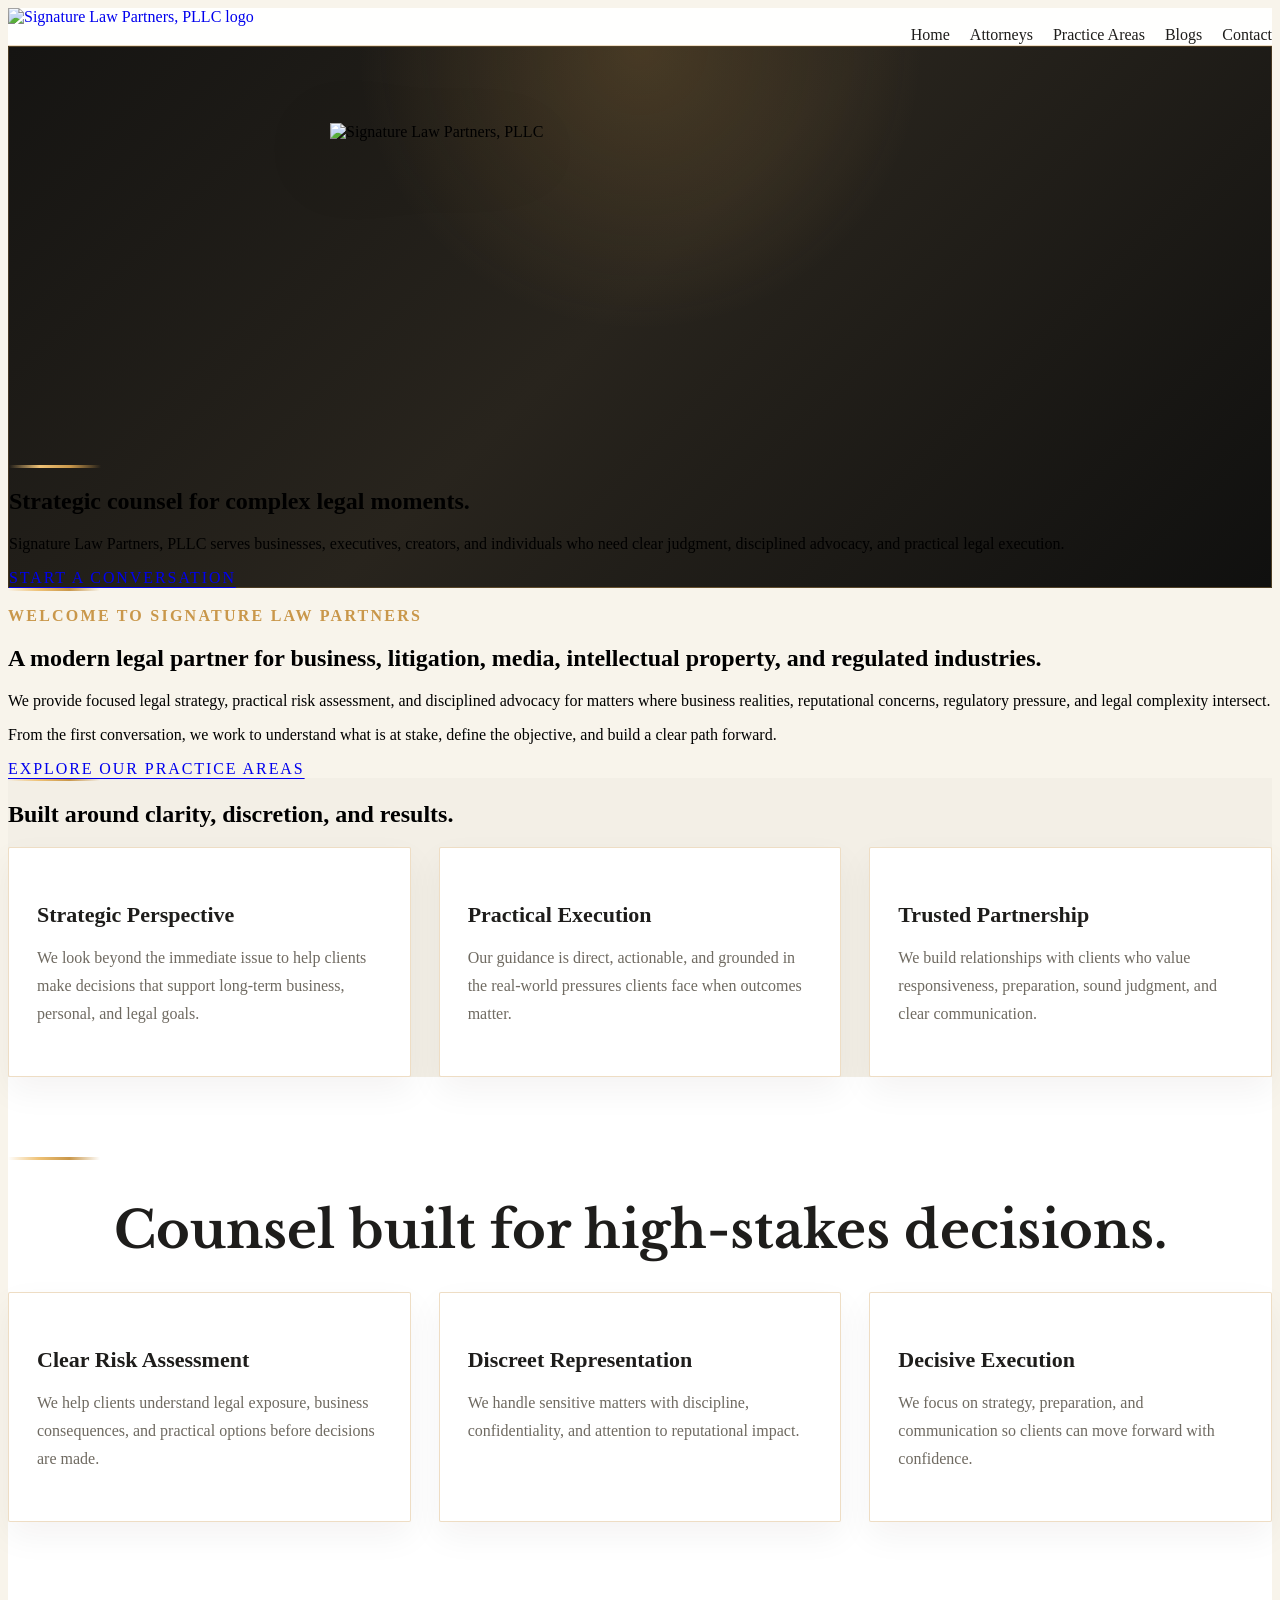
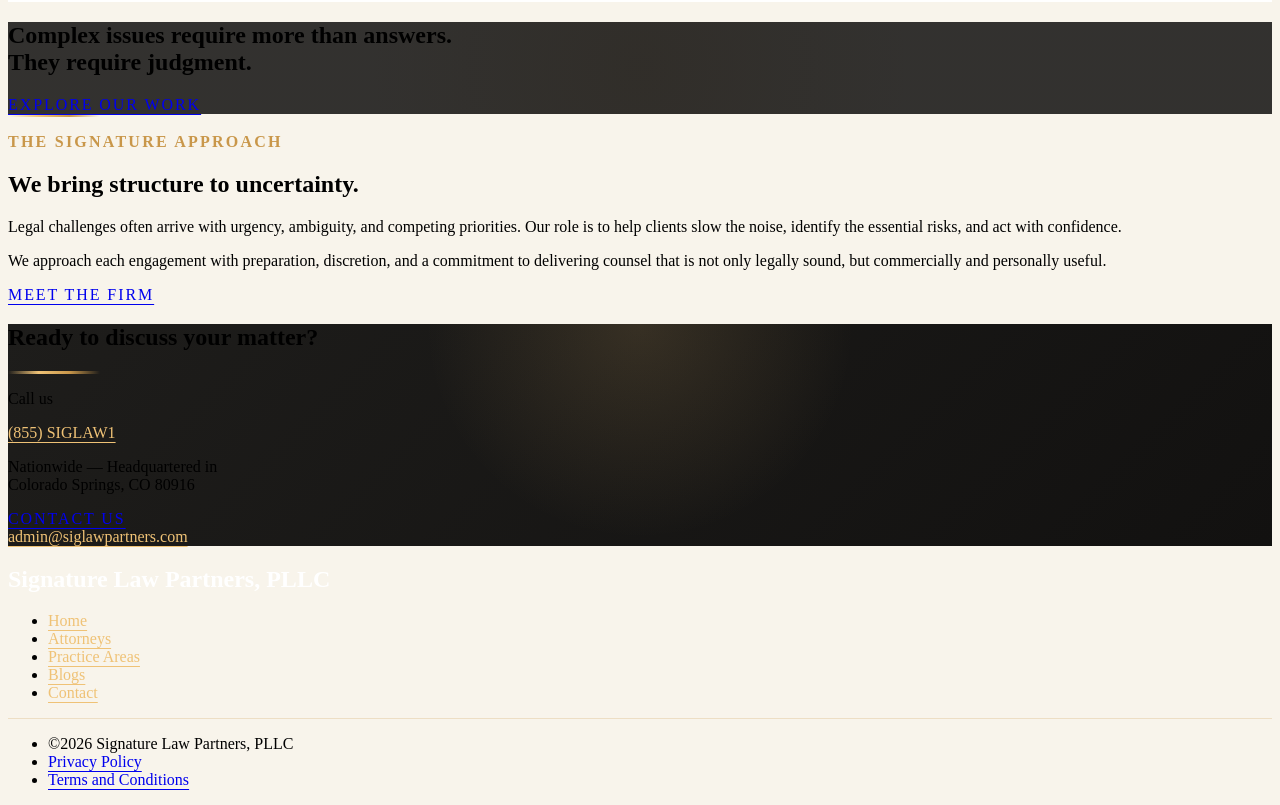
==== index.html @ 801d0afc "Create index.html" ====
<!DOCTYPE html>
<html lang="en" class="scroll-smooth">
<head>
    <meta charset="UTF-8">
    <meta http-equiv="X-UA-Compatible" content="IE=edge">
    <meta name="viewport" content="width=device-width, initial-scale=1.0">
    <link rel="icon" href="data:,">

    <meta name="robots" content="index, follow, max-image-preview:large, max-snippet:-1, max-video-preview:-1">
    <meta name="description" content="Signature Law Partners, PLLC provides strategic legal counsel for businesses, executives, creators, and individuals facing complex legal matters.">

    <meta property="og:title" content="Signature Law Partners, PLLC">
    <meta property="og:description" content="Strategic legal counsel for businesses, executives, creators, and individuals facing complex legal matters.">
    <meta property="og:type" content="website">
    <meta property="og:image" content="assets/siglogo.png">
    <meta name="twitter:card" content="summary_large_image">

    <title>Signature Law Partners, PLLC | Strategic Legal Counsel</title>

    <link rel="preconnect" href="https://fonts.googleapis.com">
    <link rel="preconnect" href="https://fonts.gstatic.com" crossorigin>
    <link href="https://fonts.googleapis.com/css2?family=Libre+Baskerville:wght@400;700&display=swap" rel="stylesheet">
    <link rel="stylesheet" href="https://dxe354spyd3ek.cloudfront.net/assets/traditional/style-2998a50ccd99d96218509094d3f281721c1380c9cc46f47a865edb2a2b46265c.css">
    <link rel="stylesheet" href="style.css">

    <script type="application/ld+json">
    {
        "@context": "https://schema.org",
        "@type": "LegalService",
        "name": "Signature Law Partners, PLLC",
        "image": "assets/siglogo.png",
        "email": "admin@siglawpartners.com",
        "telephone": "+1-855-744-5291",
        "address": {
            "@type": "PostalAddress",
            "addressLocality": "Colorado Springs",
            "addressRegion": "CO",
            "postalCode": "80916",
            "addressCountry": "US"
        },
        "areaServed": "US",
        "url": "https://siglawpartners.com"
    }
    </script>

    <style>
        :root {
            --signature-charcoal: #1e1d1b;
            --signature-black: #121110;
            --signature-gold: #c9974a;
            --signature-gold-light: #efc276;
            --signature-cream: #f8f4eb;
            --signature-soft: #f3efe6;
            --signature-gray: #6f6a61;
            --signature-border: rgba(201, 151, 74, .32);
        }

        body {
            background: var(--signature-cream);
        }

        a {
            text-underline-offset: 4px;
        }

        .skip-link {
            position: absolute;
            left: -999px;
            top: 12px;
            z-index: 999;
            background: var(--signature-black);
            color: #fff;
            padding: 12px 16px;
        }

        .skip-link:focus {
            left: 12px;
        }

        .main-header {
            border-bottom: 1px solid var(--signature-border);
            background: rgba(255, 255, 255, .96);
        }

        .site-nav {
            display: flex;
            align-items: center;
            gap: 1.25rem;
            flex-wrap: wrap;
            justify-content: flex-end;
        }

        .site-nav a {
            color: var(--signature-charcoal);
            text-decoration: none;
            border-bottom: 1px solid transparent;
            transition: all .2s ease;
        }

        .site-nav a:hover,
        .site-nav a:focus {
            color: var(--signature-gold);
            border-bottom-color: var(--signature-gold);
        }

        .logo img {
            width: 100%;
            height: auto;
        }

        .hero-shell {
            background:
                radial-gradient(circle at top center, rgba(201, 151, 74, .22), transparent 34%),
                linear-gradient(135deg, #151412 0%, #28241d 48%, #10100f 100%);
            border: 1px solid rgba(201, 151, 74, .28);
        }

        .hero-logo-wrap {
            display: flex;
            justify-content: center;
            align-items: center;
            padding: 76px 20px 42px;
        }

        .hero-logo {
            width: 100%;
            max-width: 620px;
            height: auto;
            object-fit: contain;
            filter: drop-shadow(0 18px 34px rgba(0,0,0,.38));
        }

        .linebar {
            width: 92px;
            height: 3px;
            background: linear-gradient(90deg, transparent, var(--signature-gold-light), var(--signature-gold), transparent);
        }

        .btn,
        .ghost-btn {
            border-color: var(--signature-gold) !important;
            letter-spacing: .12em;
            text-transform: uppercase;
        }

        .btn:hover,
        .ghost-btn:hover {
            background: var(--signature-gold) !important;
            color: var(--signature-black) !important;
        }

        .section-eyebrow {
            color: var(--signature-gold);
            letter-spacing: .14em;
            text-transform: uppercase;
            font-weight: 700;
        }

        .landing-card-grid {
            display: grid;
            grid-template-columns: repeat(3, minmax(0, 1fr));
            gap: 28px;
        }

        .landing-card {
            background: #fff;
            padding: 32px 28px;
            border: 1px solid var(--signature-border);
            border-radius: 2px;
            box-shadow: 0 14px 34px rgba(30, 29, 27, .05);
        }

        .landing-card h3,
        .landing-card h4 {
            color: var(--signature-charcoal);
            font-weight: 700;
            margin-bottom: 14px;
            font-size: 22px;
        }

        .landing-card p {
            color: var(--signature-gray);
            line-height: 1.75;
        }

        .values-section {
            background: var(--signature-soft);
        }

        .trust-section {
            background: #fff;
            padding: 80px 0;
        }

        .trust-heading {
            margin-bottom: 34px;
            font-family: "Libre Baskerville", serif;
            font-weight: 700;
            font-size: clamp(2rem, 4vw, 3.4rem);
            line-height: 1.08;
            text-align: center;
            color: var(--signature-charcoal);
        }

        .cta-band {
            background:
                linear-gradient(rgba(18, 17, 16, .86), rgba(18, 17, 16, .86)),
                radial-gradient(circle at center, rgba(201, 151, 74, .25), transparent 42%);
        }

        .contact-panel {
            background:
                radial-gradient(circle at top, rgba(239, 194, 118, .14), transparent 32%),
                linear-gradient(135deg, var(--signature-charcoal), var(--signature-black));
        }

        .contact-link a,
        .contact-link {
            color: var(--signature-gold-light);
        }

        .footer .heading {
            color: #fff;
        }

        .bottom-footer {
            border-top: 1px solid rgba(201, 151, 74, .24);
        }

        .policy-list {
            flex-wrap: wrap;
            row-gap: .75rem;
        }

        @media (max-width: 900px) {
            .landing-card-grid {
                grid-template-columns: 1fr;
            }
        }

        @media (max-width: 767px) {
            .main-header .container {
                align-items: flex-start;
                gap: 1rem;
            }

            .site-nav {
                width: 100%;
                justify-content: flex-start;
                font-size: 13px;
                line-height: 1.6;
                padding-top: 1rem;
            }

            .logo {
                max-width: 145px;
            }

            .hero-logo-wrap {
                padding: 46px 20px 28px;
            }

            .trust-section {
                padding: 60px 0;
            }
        }
    </style>
</head>

<body class="font-baskerville cs-gray-gold">
<a class="skip-link" href="#main">Skip to main content</a>

<header class="bg-white z-50 md:text-xs lg:text-fs15 font-baskerville tracking-widest">
    <div class="main-header py-4 relative">
        <div class="container flex justify-between items-center flex-wrap px-[10px] xl:px-[1.5rem]">
            <div class="text-left flex items-center gap-x-8">
                <div class="logo max-w-[170px] relative z-30">
                    <a href="index.html" aria-label="Signature Law Partners home">
                        <img src="assets/siglogo.png" alt="Signature Law Partners, PLLC logo" width="170" height="90" decoding="async">
                    </a>
                </div>
            </div>

            <nav class="site-nav relative z-50" aria-label="Primary navigation">
                <a href="index.html" class="nav-link" aria-current="page">Home</a>
                <a href="attorneys.html" class="nav-link">Attorneys</a>
                <a href="practice-areas.html" class="nav-link">Practice Areas</a>
                <a href="blogs.html" class="nav-link">Blogs</a>
                <a href="contact.html" class="nav-link">Contact</a>
            </nav>
        </div>
    </div>
</header>

<main class="main-content" id="main">
    <section class="hero-sec font-baskerville">
        <div class="container relative p-0 xl:px-[1.5rem]">
            <div class="relative hero-shell bg-cover bg-repeat bg-center overflow-hidden">
                <div class="hero-logo-wrap">
                    <img src="assets/siglogo.png" alt="Signature Law Partners, PLLC" class="hero-logo" width="620" height="300" fetchpriority="high" decoding="async">
                </div>

                <div class="text-white text-center mx-auto px-5 pb-16">
                    <span class="mx-auto mb-7 inline-block h-[6px]" aria-hidden="true">
                        <div class="linebar"></div>
                    </span>

                    <h1 class="mb-8 text-4xl md:text-3xl xl:text-4xl 2xl:text-4.4xl font-bold font-baskerville">
                        Strategic counsel for complex legal moments.
                    </h1>

                    <div class="mb-8 text-lg lg:text-base font-baskerville">
                        <p>Signature Law Partners, PLLC serves businesses, executives, creators, and individuals who need clear judgment, disciplined advocacy, and practical legal execution.</p>
                    </div>

                    <a href="contact.html" class="btn w-full md:w-auto dark:focus:bg-transparent dark:hover:bg-[rgba(255,255,255,0.3)] dark:bg-transparent dark:text-[#eee]">
                        Start a Conversation
                    </a>
                </div>
            </div>
        </div>
    </section>

    <section class="relative bg-white py-[60px] md:py-[90px]">
        <div class="mx-auto max-w-[1030px] px-[15px] text-left">
            <span class="mx-auto mb-7 inline-block h-[6px]" aria-hidden="true">
                <div class="linebar"></div>
            </span>

            <p class="mb-7 font-baskerville sm:text-base lg:text-base tracking-[0.12em] font-semibold section-eyebrow">
                Welcome to Signature Law Partners
            </p>

            <h2 class="mb-8 text-4xl md:text-3xl xl:text-4xl 2xl:text-4.4xl font-bold font-baskerville">
                A modern legal partner for business, litigation, media, intellectual property, and regulated industries.
            </h2>

            <div class="default_para font-baskerville mb-8">
                <p>We provide focused legal strategy, practical risk assessment, and disciplined advocacy for matters where business realities, reputational concerns, regulatory pressure, and legal complexity intersect.</p>

                <p>From the first conversation, we work to understand what is at stake, define the objective, and build a clear path forward.</p>
            </div>

            <div class="text-right flex flex-wrap md:flex-nowrap gap-x-4 items-center">
                <a href="practice-areas.html" class="btn w-full md:w-auto order-2 md:order-1">
                    Explore Our Practice Areas
                </a>
            </div>
        </div>
    </section>

    <section class="relative values-section py-[60px] md:py-[90px]">
        <div class="mx-auto max-w-[1030px] px-[15px]">
            <span class="mx-auto mb-7 block md:inline-block h-[6px]" aria-hidden="true">
                <div class="linebar"></div>
            </span>

            <h2 class="mb-8 font-baskerville font-bold text-4xl md:text-4.4xl md:text-left">
                Built around clarity, discretion, and results.
            </h2>

            <div class="landing-card-grid font-baskerville">
                <div class="landing-card">
                    <h3>Strategic Perspective</h3>
                    <p>We look beyond the immediate issue to help clients make decisions that support long-term business, personal, and legal goals.</p>
                </div>

                <div class="landing-card">
                    <h3>Practical Execution</h3>
                    <p>Our guidance is direct, actionable, and grounded in the real-world pressures clients face when outcomes matter.</p>
                </div>

                <div class="landing-card">
                    <h3>Trusted Partnership</h3>
                    <p>We build relationships with clients who value responsiveness, preparation, sound judgment, and clear communication.</p>
                </div>
            </div>
        </div>
    </section>

    <section class="trust-section font-baskerville" aria-label="Firm approach">
        <div class="mx-auto max-w-[1030px] px-[15px]">
            <span class="mx-auto mb-7 block h-[6px]" aria-hidden="true">
                <div class="linebar"></div>
            </span>

            <h2 class="trust-heading">
                Counsel built for high-stakes decisions.
            </h2>

            <div class="landing-card-grid font-baskerville">
                <div class="landing-card">
                    <h3>Clear Risk Assessment</h3>
                    <p>We help clients understand legal exposure, business consequences, and practical options before decisions are made.</p>
                </div>

                <div class="landing-card">
                    <h3>Discreet Representation</h3>
                    <p>We handle sensitive matters with discipline, confidentiality, and attention to reputational impact.</p>
                </div>

                <div class="landing-card">
                    <h3>Decisive Execution</h3>
                    <p>We focus on strategy, preparation, and communication so clients can move forward with confidence.</p>
                </div>
            </div>
        </div>
    </section>

    <section class="relative cta-band bg-auto bg-center pt-15 pb-20">
        <div class="container text-center">
            <h2 class="mb-8 text-4xl text-on-bg md:text-3xl xl:text-4xl 2xl:text-4.4xl font-bold font-baskerville">
                Complex issues require more than answers.<br>
                They require judgment.
            </h2>

            <div class="text-right flex flex-wrap md:flex-nowrap gap-x-4 items-center justify-center">
                <a href="practice-areas.html" class="btn w-full md:w-auto order-2 md:order-1">Explore Our Work</a>
            </div>
        </div>
    </section>

    <section class="relative py-[60px] bg-white md:py-[90px]">
        <div class="mx-auto max-w-[1030px] px-[15px]">
            <span class="mx-auto mb-7 block md:inline-block h-[6px]" aria-hidden="true">
                <div class="linebar"></div>
            </span>

            <p class="mb-7 font-baskerville sm:text-base lg:text-base tracking-[0.12em] font-semibold section-eyebrow md:text-left">
                The Signature Approach
            </p>

            <h2 class="mb-8 text-4xl md:text-3xl xl:text-4xl 2xl:text-4.4xl font-bold font-baskerville md:text-left">
                We bring structure to uncertainty.
            </h2>

            <div class="default_para font-baskerville mb-8">
                <p>Legal challenges often arrive with urgency, ambiguity, and competing priorities. Our role is to help clients slow the noise, identify the essential risks, and act with confidence.</p>

                <p>We approach each engagement with preparation, discretion, and a commitment to delivering counsel that is not only legally sound, but commercially and personally useful.</p>
            </div>

            <div class="text-right flex flex-wrap md:flex-nowrap gap-x-4 items-center">
                <a href="attorneys.html" class="btn w-full md:w-auto order-2 md:order-1">Meet the Firm</a>
            </div>
        </div>
    </section>

    <section class="relative contact-panel pt-12 md:py-15">
        <div class="container p-0">
            <div class="mx-auto max-w-[1203px] items-center flex justify-center flex-wrap md:flex-nowrap">
                <div class="relative text-center px-5 mb-8">
                    <h2 class="mb-11 text-4xl md:text-3xl xl:text-4xl 2xl:text-4.4xl font-bold font-baskerville text-white">
                        Ready to discuss your matter?
                    </h2>

                    <span class="mx-auto mb-11 inline-block h-[6px]" aria-hidden="true">
                        <div class="linebar"></div>
                    </span>

                    <p class="text-lg text-on-dark-bg font-bold">Call us</p>

                    <p class="contact-link text-[34px] mb-11">
                        <a href="tel:+18557445291" class="hover:text-orgcolor transition-all">(855) SIGLAW1</a>
                    </p>

                    <p class="mb-[8px] default_para font-baskerville text-white">
                        Nationwide — Headquartered in<br>
                        Colorado Springs, CO 80916
                    </p>

                    <div class="mt-8">
                        <a href="contact.html" class="ghost-btn w-full md:w-auto text-xs1 md:text-fs15 order-1 md:order-3 mb-11 md:max-w-[180px] md:mx-auto">
                            Contact Us
                        </a>
                    </div>

                    <a href="mailto:admin@siglawpartners.com" class="hover:text-orgcolor contact-link transition-all">
                        admin@siglawpartners.com
                    </a>
                </div>
            </div>
        </div>
    </section>
</main>

<footer class="footer text-white">
    <div class="relative bg-img-footer bg-cover bg-auto bg-center overflow-hidden pb-23 pt-23 md:py-12">
        <div class="container text-center z-40 relative">
            <div class="font-baskerville">
                <h2 class="heading">Signature Law Partners, PLLC</h2>

                <nav aria-label="Footer navigation">
                    <ul class="mb-8 md:flex md:items-center text-center text-lg md:justify-center md:gap-x-8 md:flex-nowrap font-bold">
                        <li class="mb-3 md:mb-0">
                            <a href="index.html" class="transition-all contact-link">Home</a>
                        </li>
                        <li class="mb-3 md:mb-0">
                            <a href="attorneys.html" class="transition-all contact-link">Attorneys</a>
                        </li>
                        <li class="mb-3 md:mb-0">
                            <a href="practice-areas.html" class="transition-all contact-link">Practice Areas</a>
                        </li>
                        <li class="mb-3 md:mb-0">
                            <a href="blogs.html" class="transition-all contact-link">Blogs</a>
                        </li>
                        <li class="mb-3 md:mb-0">
                            <a href="contact.html" class="transition-all contact-link">Contact</a>
                        </li>
                    </ul>
                </nav>
            </div>
        </div>
    </div>

    <div class="bottom-footer text-fs15 font-baskerville bg-f_bg py-8">
        <div class="container flex items-left lg:gap-x-10 xl:gap-x-20 flex-wrap lg:flex-nowrap text-left lg:text-left">
            <div class="w-full lg:w-9/12 2xl:w-10/12 mb-8 lg:mb-0">
                <ul class="flex items-left gap-x-6 policy-list">
                    <li>©2026 Signature Law Partners, PLLC</li>
                    <li><a class="client-link flex gap-x-3" href="/privacy-policy">Privacy Policy</a></li>
                    <li><a class="client-link flex gap-x-3" href="/terms-and-conditions">Terms and Conditions</a></li>
                </ul>
            </div>
        </div>
    </div>
</footer>

<script src="site.js"></script>
</body>
</html>
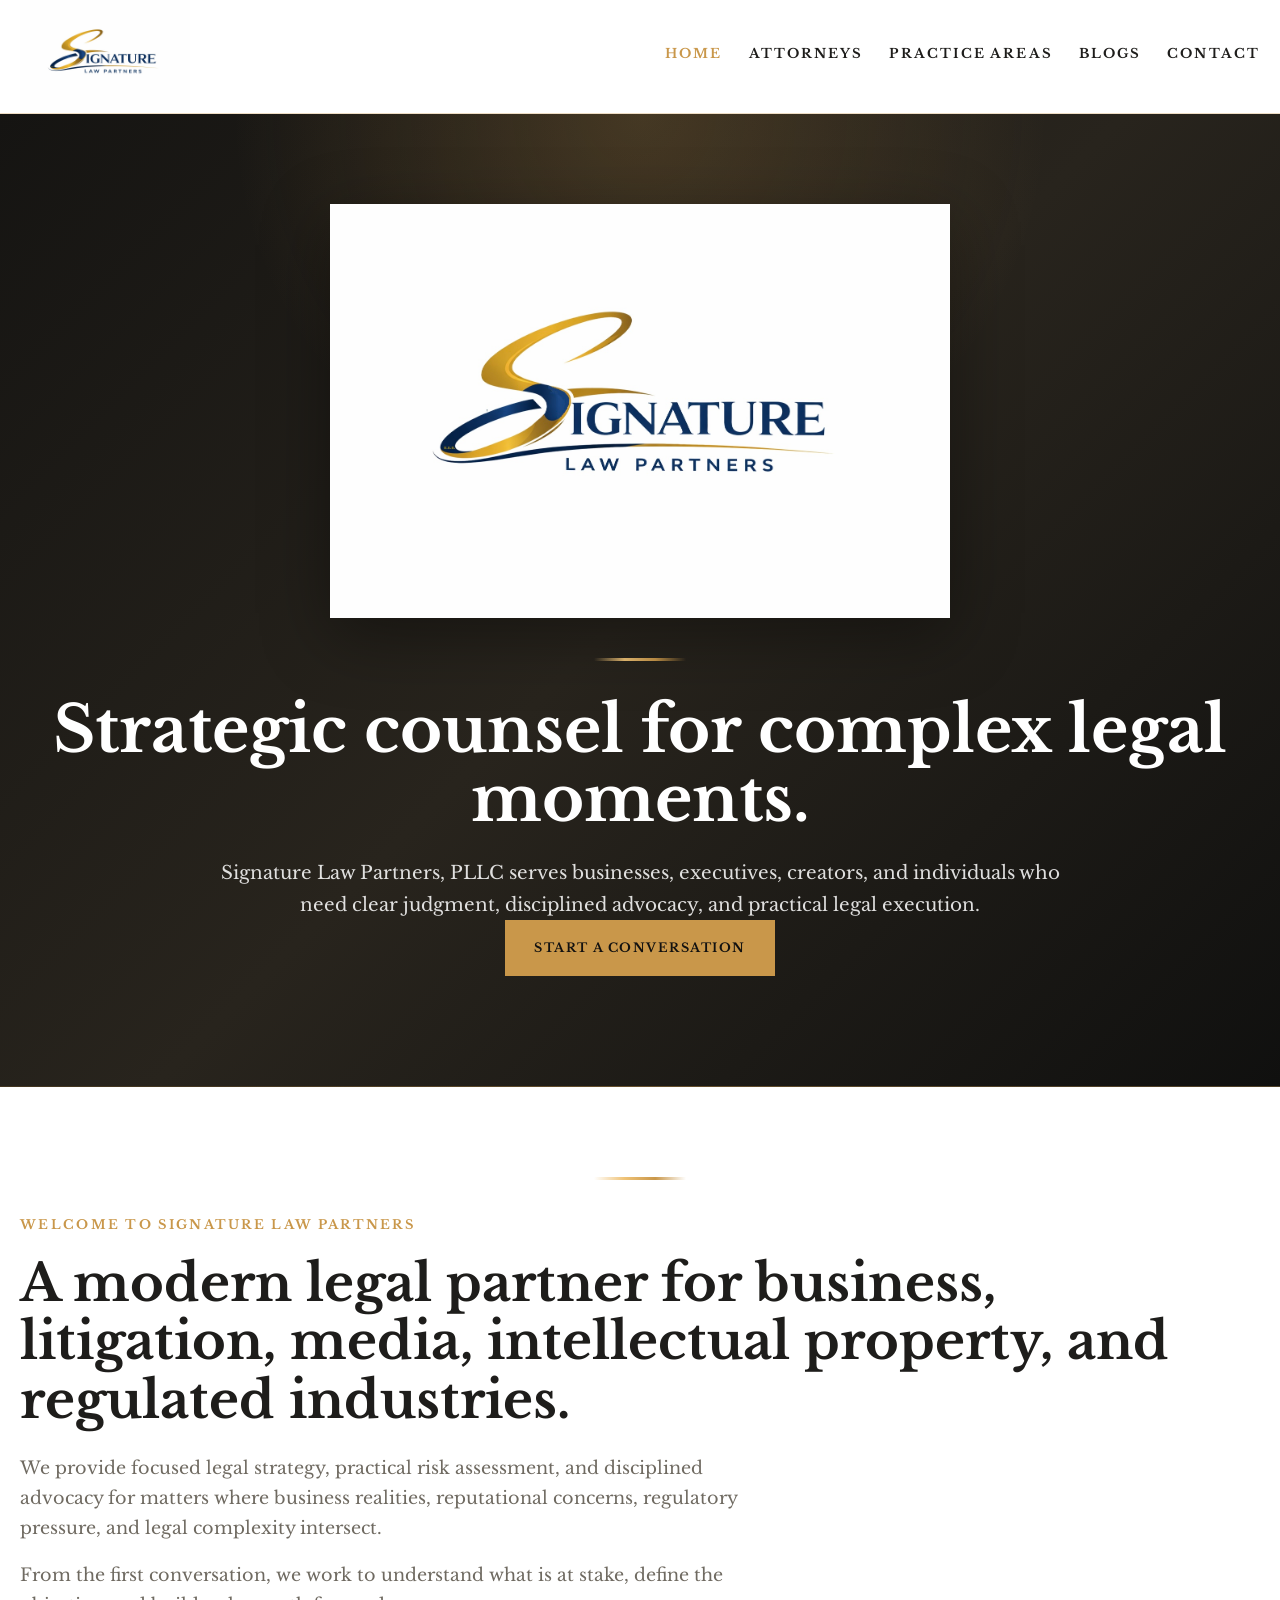
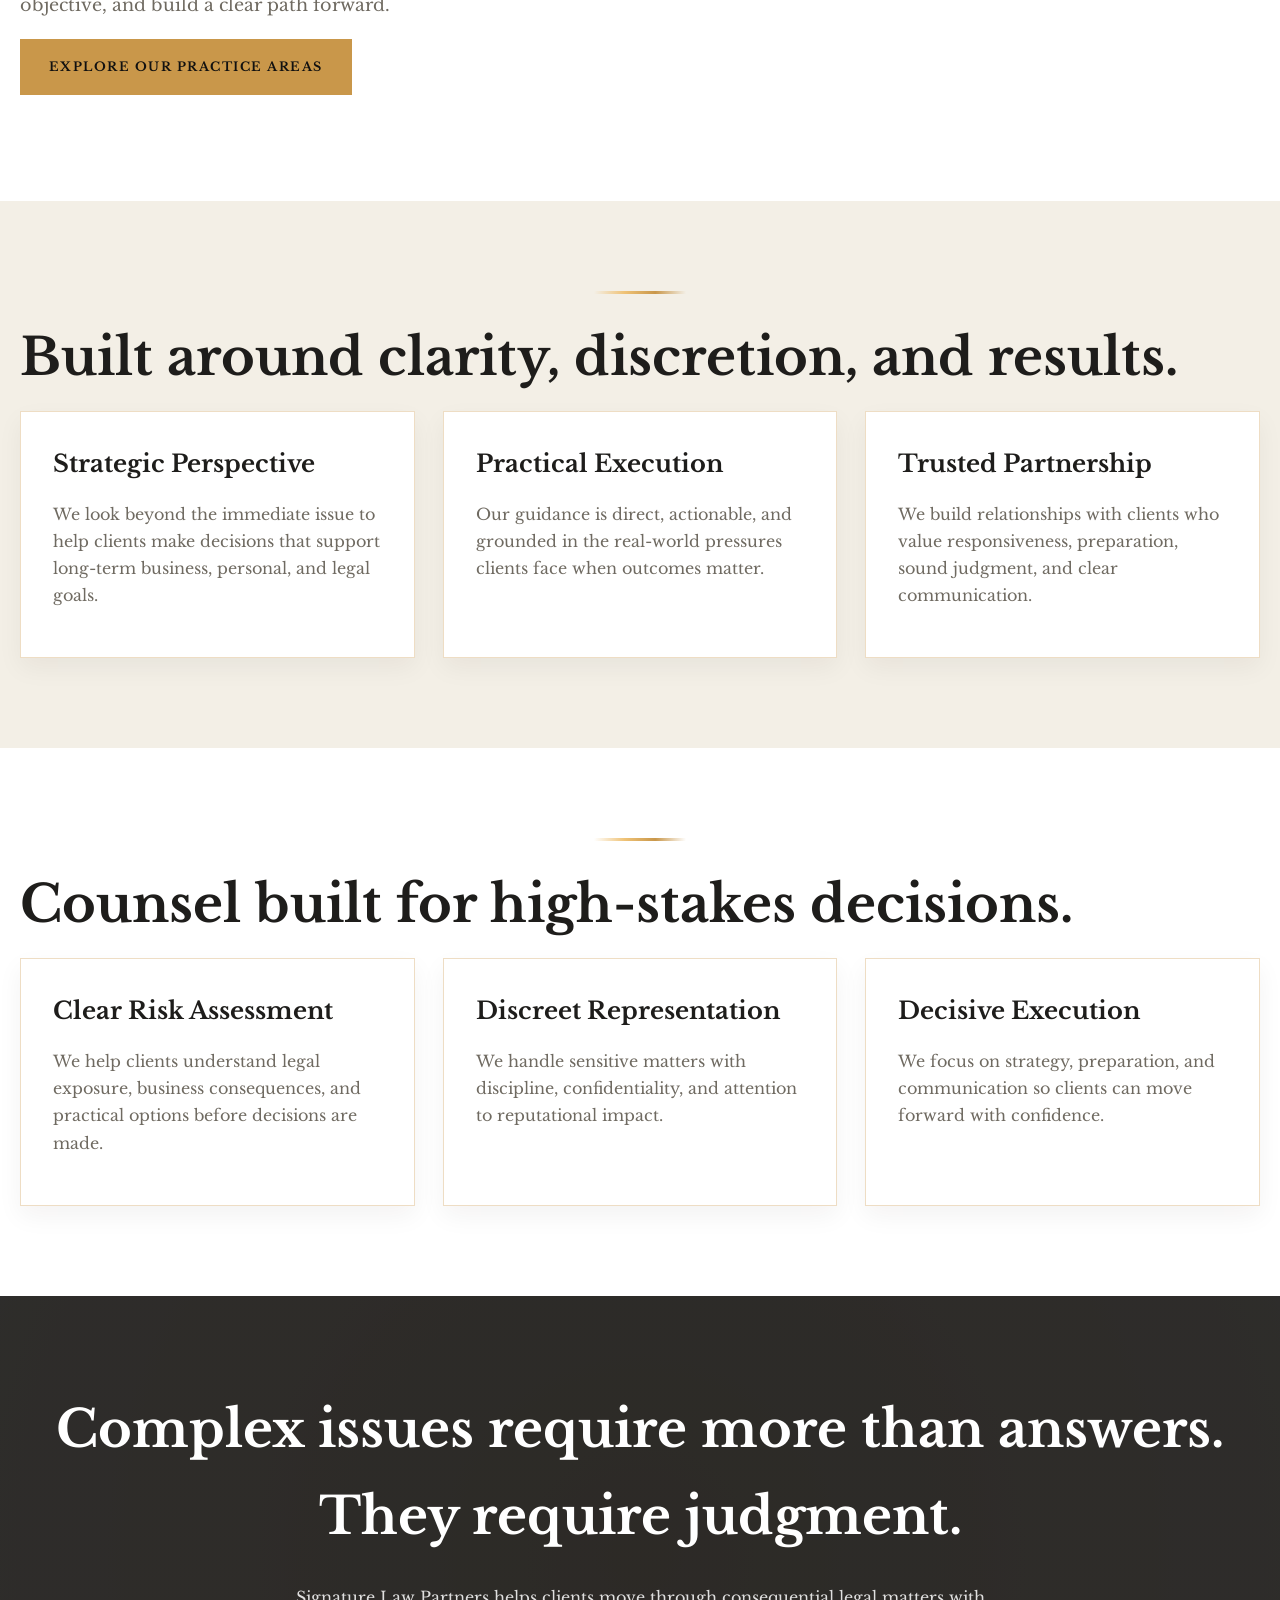
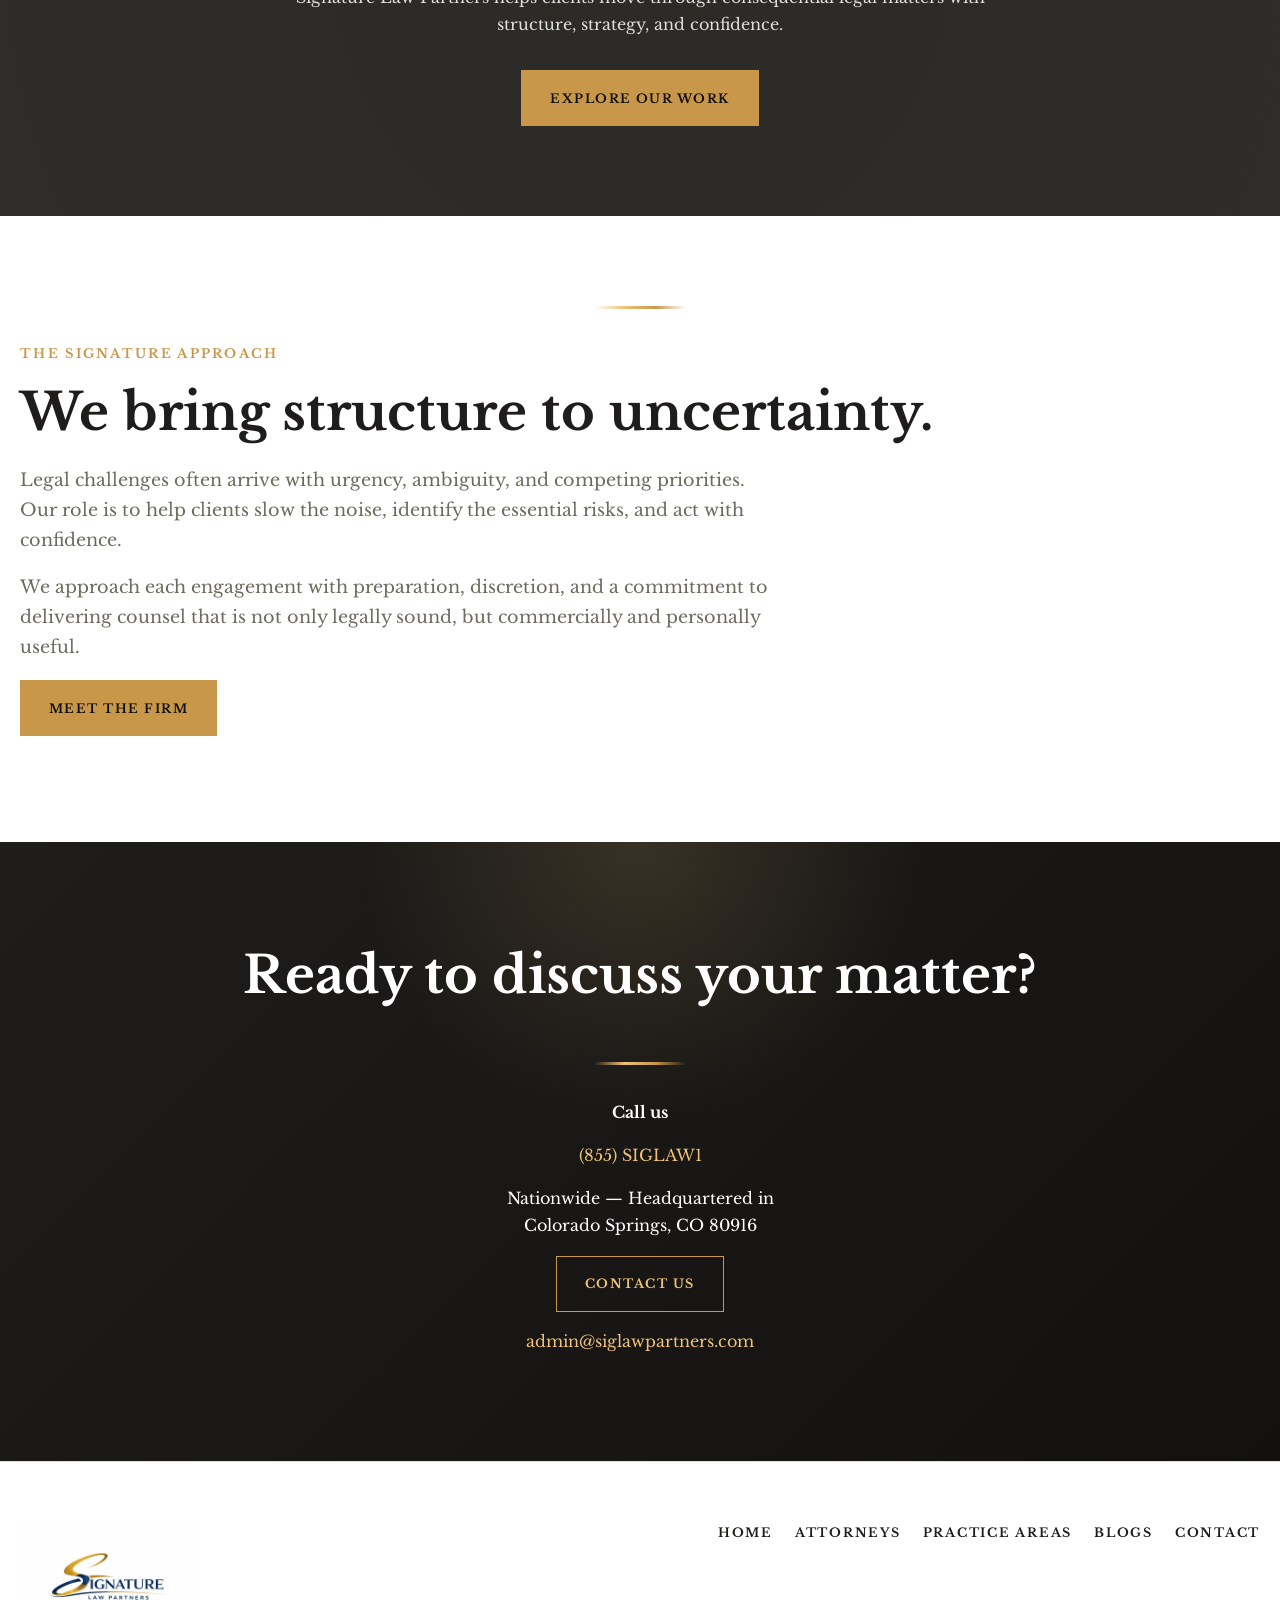
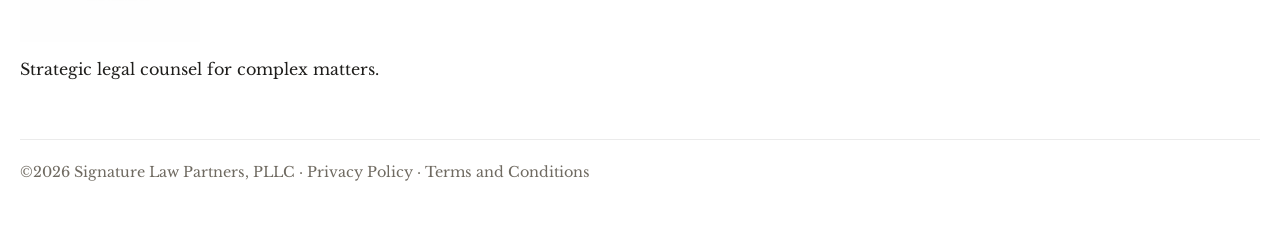
==== commit 394cc273: "Update index.html" ====
--- a/index.html
+++ b/index.html
@@ -21,7 +21,6 @@
     <link rel="preconnect" href="https://fonts.googleapis.com">
     <link rel="preconnect" href="https://fonts.gstatic.com" crossorigin>
     <link href="https://fonts.googleapis.com/css2?family=Libre+Baskerville:wght@400;700&display=swap" rel="stylesheet">
-    <link rel="stylesheet" href="https://dxe354spyd3ek.cloudfront.net/assets/traditional/style-2998a50ccd99d96218509094d3f281721c1380c9cc46f47a865edb2a2b46265c.css">
     <link rel="stylesheet" href="style.css">
 
     <script type="application/ld+json">
@@ -43,491 +42,273 @@
         "url": "https://siglawpartners.com"
     }
     </script>
-
-    <style>
-        :root {
-            --signature-charcoal: #1e1d1b;
-            --signature-black: #121110;
-            --signature-gold: #c9974a;
-            --signature-gold-light: #efc276;
-            --signature-cream: #f8f4eb;
-            --signature-soft: #f3efe6;
-            --signature-gray: #6f6a61;
-            --signature-border: rgba(201, 151, 74, .32);
-        }
-
-        body {
-            background: var(--signature-cream);
-        }
-
-        a {
-            text-underline-offset: 4px;
-        }
-
-        .skip-link {
-            position: absolute;
-            left: -999px;
-            top: 12px;
-            z-index: 999;
-            background: var(--signature-black);
-            color: #fff;
-            padding: 12px 16px;
-        }
-
-        .skip-link:focus {
-            left: 12px;
-        }
-
-        .main-header {
-            border-bottom: 1px solid var(--signature-border);
-            background: rgba(255, 255, 255, .96);
-        }
-
-        .site-nav {
-            display: flex;
-            align-items: center;
-            gap: 1.25rem;
-            flex-wrap: wrap;
-            justify-content: flex-end;
-        }
-
-        .site-nav a {
-            color: var(--signature-charcoal);
-            text-decoration: none;
-            border-bottom: 1px solid transparent;
-            transition: all .2s ease;
-        }
-
-        .site-nav a:hover,
-        .site-nav a:focus {
-            color: var(--signature-gold);
-            border-bottom-color: var(--signature-gold);
-        }
-
-        .logo img {
-            width: 100%;
-            height: auto;
-        }
-
-        .hero-shell {
-            background:
-                radial-gradient(circle at top center, rgba(201, 151, 74, .22), transparent 34%),
-                linear-gradient(135deg, #151412 0%, #28241d 48%, #10100f 100%);
-            border: 1px solid rgba(201, 151, 74, .28);
-        }
-
-        .hero-logo-wrap {
-            display: flex;
-            justify-content: center;
-            align-items: center;
-            padding: 76px 20px 42px;
-        }
-
-        .hero-logo {
-            width: 100%;
-            max-width: 620px;
-            height: auto;
-            object-fit: contain;
-            filter: drop-shadow(0 18px 34px rgba(0,0,0,.38));
-        }
-
-        .linebar {
-            width: 92px;
-            height: 3px;
-            background: linear-gradient(90deg, transparent, var(--signature-gold-light), var(--signature-gold), transparent);
-        }
-
-        .btn,
-        .ghost-btn {
-            border-color: var(--signature-gold) !important;
-            letter-spacing: .12em;
-            text-transform: uppercase;
-        }
-
-        .btn:hover,
-        .ghost-btn:hover {
-            background: var(--signature-gold) !important;
-            color: var(--signature-black) !important;
-        }
-
-        .section-eyebrow {
-            color: var(--signature-gold);
-            letter-spacing: .14em;
-            text-transform: uppercase;
-            font-weight: 700;
-        }
-
-        .landing-card-grid {
-            display: grid;
-            grid-template-columns: repeat(3, minmax(0, 1fr));
-            gap: 28px;
-        }
-
-        .landing-card {
-            background: #fff;
-            padding: 32px 28px;
-            border: 1px solid var(--signature-border);
-            border-radius: 2px;
-            box-shadow: 0 14px 34px rgba(30, 29, 27, .05);
-        }
-
-        .landing-card h3,
-        .landing-card h4 {
-            color: var(--signature-charcoal);
-            font-weight: 700;
-            margin-bottom: 14px;
-            font-size: 22px;
-        }
-
-        .landing-card p {
-            color: var(--signature-gray);
-            line-height: 1.75;
-        }
-
-        .values-section {
-            background: var(--signature-soft);
-        }
-
-        .trust-section {
-            background: #fff;
-            padding: 80px 0;
-        }
-
-        .trust-heading {
-            margin-bottom: 34px;
-            font-family: "Libre Baskerville", serif;
-            font-weight: 700;
-            font-size: clamp(2rem, 4vw, 3.4rem);
-            line-height: 1.08;
-            text-align: center;
-            color: var(--signature-charcoal);
-        }
-
-        .cta-band {
-            background:
-                linear-gradient(rgba(18, 17, 16, .86), rgba(18, 17, 16, .86)),
-                radial-gradient(circle at center, rgba(201, 151, 74, .25), transparent 42%);
-        }
-
-        .contact-panel {
-            background:
-                radial-gradient(circle at top, rgba(239, 194, 118, .14), transparent 32%),
-                linear-gradient(135deg, var(--signature-charcoal), var(--signature-black));
-        }
-
-        .contact-link a,
-        .contact-link {
-            color: var(--signature-gold-light);
-        }
-
-        .footer .heading {
-            color: #fff;
-        }
-
-        .bottom-footer {
-            border-top: 1px solid rgba(201, 151, 74, .24);
-        }
-
-        .policy-list {
-            flex-wrap: wrap;
-            row-gap: .75rem;
-        }
-
-        @media (max-width: 900px) {
-            .landing-card-grid {
-                grid-template-columns: 1fr;
-            }
-        }
-
-        @media (max-width: 767px) {
-            .main-header .container {
-                align-items: flex-start;
-                gap: 1rem;
-            }
-
-            .site-nav {
-                width: 100%;
-                justify-content: flex-start;
-                font-size: 13px;
-                line-height: 1.6;
-                padding-top: 1rem;
-            }
-
-            .logo {
-                max-width: 145px;
-            }
-
-            .hero-logo-wrap {
-                padding: 46px 20px 28px;
-            }
-
-            .trust-section {
-                padding: 60px 0;
-            }
-        }
-    </style>
 </head>
 
-<body class="font-baskerville cs-gray-gold">
+<body>
 <a class="skip-link" href="#main">Skip to main content</a>
 
-<header class="bg-white z-50 md:text-xs lg:text-fs15 font-baskerville tracking-widest">
-    <div class="main-header py-4 relative">
-        <div class="container flex justify-between items-center flex-wrap px-[10px] xl:px-[1.5rem]">
-            <div class="text-left flex items-center gap-x-8">
-                <div class="logo max-w-[170px] relative z-30">
-                    <a href="index.html" aria-label="Signature Law Partners home">
-                        <img src="assets/siglogo.png" alt="Signature Law Partners, PLLC logo" width="170" height="90" decoding="async">
-                    </a>
-                </div>
-            </div>
-
-            <nav class="site-nav relative z-50" aria-label="Primary navigation">
-                <a href="index.html" class="nav-link" aria-current="page">Home</a>
-                <a href="attorneys.html" class="nav-link">Attorneys</a>
-                <a href="practice-areas.html" class="nav-link">Practice Areas</a>
-                <a href="blogs.html" class="nav-link">Blogs</a>
-                <a href="contact.html" class="nav-link">Contact</a>
-            </nav>
-        </div>
+<header class="main-header">
+    <div class="container main-header-inner">
+        <div class="logo">
+            <a href="index.html" aria-label="Signature Law Partners home">
+                <img src="assets/siglogo.png" alt="Signature Law Partners, PLLC logo" width="170" height="90" decoding="async">
+            </a>
+        </div>
+
+        <nav class="site-nav" aria-label="Primary navigation">
+            <a href="index.html" aria-current="page">Home</a>
+            <a href="attorneys.html">Attorneys</a>
+            <a href="practice-areas.html">Practice Areas</a>
+            <a href="blogs.html">Blogs</a>
+            <a href="contact.html">Contact</a>
+        </nav>
     </div>
 </header>
 
-<main class="main-content" id="main">
-    <section class="hero-sec font-baskerville">
-        <div class="container relative p-0 xl:px-[1.5rem]">
-            <div class="relative hero-shell bg-cover bg-repeat bg-center overflow-hidden">
-                <div class="hero-logo-wrap">
-                    <img src="assets/siglogo.png" alt="Signature Law Partners, PLLC" class="hero-logo" width="620" height="300" fetchpriority="high" decoding="async">
-                </div>
-
-                <div class="text-white text-center mx-auto px-5 pb-16">
-                    <span class="mx-auto mb-7 inline-block h-[6px]" aria-hidden="true">
-                        <div class="linebar"></div>
-                    </span>
-
-                    <h1 class="mb-8 text-4xl md:text-3xl xl:text-4xl 2xl:text-4.4xl font-bold font-baskerville">
-                        Strategic counsel for complex legal moments.
-                    </h1>
-
-                    <div class="mb-8 text-lg lg:text-base font-baskerville">
-                        <p>Signature Law Partners, PLLC serves businesses, executives, creators, and individuals who need clear judgment, disciplined advocacy, and practical legal execution.</p>
-                    </div>
-
-                    <a href="contact.html" class="btn w-full md:w-auto dark:focus:bg-transparent dark:hover:bg-[rgba(255,255,255,0.3)] dark:bg-transparent dark:text-[#eee]">
-                        Start a Conversation
-                    </a>
-                </div>
-            </div>
-        </div>
-    </section>
-
-    <section class="relative bg-white py-[60px] md:py-[90px]">
-        <div class="mx-auto max-w-[1030px] px-[15px] text-left">
-            <span class="mx-auto mb-7 inline-block h-[6px]" aria-hidden="true">
-                <div class="linebar"></div>
-            </span>
-
-            <p class="mb-7 font-baskerville sm:text-base lg:text-base tracking-[0.12em] font-semibold section-eyebrow">
-                Welcome to Signature Law Partners
-            </p>
-
-            <h2 class="mb-8 text-4xl md:text-3xl xl:text-4xl 2xl:text-4.4xl font-bold font-baskerville">
-                A modern legal partner for business, litigation, media, intellectual property, and regulated industries.
+<main id="main">
+    <section class="hero">
+        <div class="container hero-inner">
+            <img
+                src="assets/siglogo.png"
+                alt="Signature Law Partners, PLLC"
+                class="hero-logo"
+                width="620"
+                height="300"
+                fetchpriority="high"
+                decoding="async"
+            >
+
+            <div class="divider" aria-hidden="true">
+                <div class="linebar"></div>
+            </div>
+
+            <h1>Strategic counsel for complex legal moments.</h1>
+
+            <p>
+                Signature Law Partners, PLLC serves businesses, executives, creators,
+                and individuals who need clear judgment, disciplined advocacy,
+                and practical legal execution.
+            </p>
+
+            <p>
+                <a href="contact.html" class="btn">Start a Conversation</a>
+            </p>
+        </div>
+    </section>
+
+    <section class="section section-white">
+        <div class="container">
+            <div class="divider" aria-hidden="true">
+                <div class="linebar"></div>
+            </div>
+
+            <p class="eyebrow">Welcome to Signature Law Partners</p>
+
+            <h2 class="section-title">
+                A modern legal partner for business, litigation, media,
+                intellectual property, and regulated industries.
             </h2>
 
-            <div class="default_para font-baskerville mb-8">
-                <p>We provide focused legal strategy, practical risk assessment, and disciplined advocacy for matters where business realities, reputational concerns, regulatory pressure, and legal complexity intersect.</p>
-
-                <p>From the first conversation, we work to understand what is at stake, define the objective, and build a clear path forward.</p>
-            </div>
-
-            <div class="text-right flex flex-wrap md:flex-nowrap gap-x-4 items-center">
-                <a href="practice-areas.html" class="btn w-full md:w-auto order-2 md:order-1">
-                    Explore Our Practice Areas
-                </a>
-            </div>
-        </div>
-    </section>
-
-    <section class="relative values-section py-[60px] md:py-[90px]">
-        <div class="mx-auto max-w-[1030px] px-[15px]">
-            <span class="mx-auto mb-7 block md:inline-block h-[6px]" aria-hidden="true">
-                <div class="linebar"></div>
-            </span>
-
-            <h2 class="mb-8 font-baskerville font-bold text-4xl md:text-4.4xl md:text-left">
-                Built around clarity, discretion, and results.
-            </h2>
-
-            <div class="landing-card-grid font-baskerville">
-                <div class="landing-card">
+            <div class="section-lede">
+                <p>
+                    We provide focused legal strategy, practical risk assessment,
+                    and disciplined advocacy for matters where business realities,
+                    reputational concerns, regulatory pressure, and legal complexity intersect.
+                </p>
+
+                <p>
+                    From the first conversation, we work to understand what is at stake,
+                    define the objective, and build a clear path forward.
+                </p>
+            </div>
+
+            <p>
+                <a href="practice-areas.html" class="btn">Explore Our Practice Areas</a>
+            </p>
+        </div>
+    </section>
+
+    <section class="section section-soft">
+        <div class="container">
+            <div class="divider" aria-hidden="true">
+                <div class="linebar"></div>
+            </div>
+
+            <h2 class="section-title">Built around clarity, discretion, and results.</h2>
+
+            <div class="card-grid">
+                <article class="card">
                     <h3>Strategic Perspective</h3>
-                    <p>We look beyond the immediate issue to help clients make decisions that support long-term business, personal, and legal goals.</p>
-                </div>
-
-                <div class="landing-card">
+                    <p>
+                        We look beyond the immediate issue to help clients make decisions
+                        that support long-term business, personal, and legal goals.
+                    </p>
+                </article>
+
+                <article class="card">
                     <h3>Practical Execution</h3>
-                    <p>Our guidance is direct, actionable, and grounded in the real-world pressures clients face when outcomes matter.</p>
-                </div>
-
-                <div class="landing-card">
+                    <p>
+                        Our guidance is direct, actionable, and grounded in the real-world
+                        pressures clients face when outcomes matter.
+                    </p>
+                </article>
+
+                <article class="card">
                     <h3>Trusted Partnership</h3>
-                    <p>We build relationships with clients who value responsiveness, preparation, sound judgment, and clear communication.</p>
-                </div>
-            </div>
-        </div>
-    </section>
-
-    <section class="trust-section font-baskerville" aria-label="Firm approach">
-        <div class="mx-auto max-w-[1030px] px-[15px]">
-            <span class="mx-auto mb-7 block h-[6px]" aria-hidden="true">
-                <div class="linebar"></div>
-            </span>
-
-            <h2 class="trust-heading">
-                Counsel built for high-stakes decisions.
-            </h2>
-
-            <div class="landing-card-grid font-baskerville">
-                <div class="landing-card">
+                    <p>
+                        We build relationships with clients who value responsiveness,
+                        preparation, sound judgment, and clear communication.
+                    </p>
+                </article>
+            </div>
+        </div>
+    </section>
+
+    <section class="section section-white" aria-label="Firm approach">
+        <div class="container">
+            <div class="divider" aria-hidden="true">
+                <div class="linebar"></div>
+            </div>
+
+            <h2 class="section-title">Counsel built for high-stakes decisions.</h2>
+
+            <div class="card-grid">
+                <article class="card">
                     <h3>Clear Risk Assessment</h3>
-                    <p>We help clients understand legal exposure, business consequences, and practical options before decisions are made.</p>
-                </div>
-
-                <div class="landing-card">
+                    <p>
+                        We help clients understand legal exposure, business consequences,
+                        and practical options before decisions are made.
+                    </p>
+                </article>
+
+                <article class="card">
                     <h3>Discreet Representation</h3>
-                    <p>We handle sensitive matters with discipline, confidentiality, and attention to reputational impact.</p>
-                </div>
-
-                <div class="landing-card">
+                    <p>
+                        We handle sensitive matters with discipline, confidentiality,
+                        and attention to reputational impact.
+                    </p>
+                </article>
+
+                <article class="card">
                     <h3>Decisive Execution</h3>
-                    <p>We focus on strategy, preparation, and communication so clients can move forward with confidence.</p>
-                </div>
-            </div>
-        </div>
-    </section>
-
-    <section class="relative cta-band bg-auto bg-center pt-15 pb-20">
-        <div class="container text-center">
-            <h2 class="mb-8 text-4xl text-on-bg md:text-3xl xl:text-4xl 2xl:text-4.4xl font-bold font-baskerville">
+                    <p>
+                        We focus on strategy, preparation, and communication so clients
+                        can move forward with confidence.
+                    </p>
+                </article>
+            </div>
+        </div>
+    </section>
+
+    <section class="section cta-band">
+        <div class="container">
+            <h2>
                 Complex issues require more than answers.<br>
                 They require judgment.
             </h2>
 
-            <div class="text-right flex flex-wrap md:flex-nowrap gap-x-4 items-center justify-center">
-                <a href="practice-areas.html" class="btn w-full md:w-auto order-2 md:order-1">Explore Our Work</a>
-            </div>
-        </div>
-    </section>
-
-    <section class="relative py-[60px] bg-white md:py-[90px]">
-        <div class="mx-auto max-w-[1030px] px-[15px]">
-            <span class="mx-auto mb-7 block md:inline-block h-[6px]" aria-hidden="true">
-                <div class="linebar"></div>
-            </span>
-
-            <p class="mb-7 font-baskerville sm:text-base lg:text-base tracking-[0.12em] font-semibold section-eyebrow md:text-left">
-                The Signature Approach
-            </p>
-
-            <h2 class="mb-8 text-4xl md:text-3xl xl:text-4xl 2xl:text-4.4xl font-bold font-baskerville md:text-left">
-                We bring structure to uncertainty.
-            </h2>
-
-            <div class="default_para font-baskerville mb-8">
-                <p>Legal challenges often arrive with urgency, ambiguity, and competing priorities. Our role is to help clients slow the noise, identify the essential risks, and act with confidence.</p>
-
-                <p>We approach each engagement with preparation, discretion, and a commitment to delivering counsel that is not only legally sound, but commercially and personally useful.</p>
-            </div>
-
-            <div class="text-right flex flex-wrap md:flex-nowrap gap-x-4 items-center">
-                <a href="attorneys.html" class="btn w-full md:w-auto order-2 md:order-1">Meet the Firm</a>
-            </div>
-        </div>
-    </section>
-
-    <section class="relative contact-panel pt-12 md:py-15">
-        <div class="container p-0">
-            <div class="mx-auto max-w-[1203px] items-center flex justify-center flex-wrap md:flex-nowrap">
-                <div class="relative text-center px-5 mb-8">
-                    <h2 class="mb-11 text-4xl md:text-3xl xl:text-4xl 2xl:text-4.4xl font-bold font-baskerville text-white">
-                        Ready to discuss your matter?
-                    </h2>
-
-                    <span class="mx-auto mb-11 inline-block h-[6px]" aria-hidden="true">
-                        <div class="linebar"></div>
-                    </span>
-
-                    <p class="text-lg text-on-dark-bg font-bold">Call us</p>
-
-                    <p class="contact-link text-[34px] mb-11">
-                        <a href="tel:+18557445291" class="hover:text-orgcolor transition-all">(855) SIGLAW1</a>
-                    </p>
-
-                    <p class="mb-[8px] default_para font-baskerville text-white">
-                        Nationwide — Headquartered in<br>
-                        Colorado Springs, CO 80916
-                    </p>
-
-                    <div class="mt-8">
-                        <a href="contact.html" class="ghost-btn w-full md:w-auto text-xs1 md:text-fs15 order-1 md:order-3 mb-11 md:max-w-[180px] md:mx-auto">
-                            Contact Us
-                        </a>
-                    </div>
-
-                    <a href="mailto:admin@siglawpartners.com" class="hover:text-orgcolor contact-link transition-all">
-                        admin@siglawpartners.com
-                    </a>
-                </div>
-            </div>
+            <p>
+                Signature Law Partners helps clients move through consequential legal
+                matters with structure, strategy, and confidence.
+            </p>
+
+            <a href="practice-areas.html" class="btn">Explore Our Work</a>
+        </div>
+    </section>
+
+    <section class="section section-white">
+        <div class="container">
+            <div class="divider" aria-hidden="true">
+                <div class="linebar"></div>
+            </div>
+
+            <p class="eyebrow">The Signature Approach</p>
+
+            <h2 class="section-title">We bring structure to uncertainty.</h2>
+
+            <div class="section-lede">
+                <p>
+                    Legal challenges often arrive with urgency, ambiguity, and competing
+                    priorities. Our role is to help clients slow the noise, identify
+                    the essential risks, and act with confidence.
+                </p>
+
+                <p>
+                    We approach each engagement with preparation, discretion, and a
+                    commitment to delivering counsel that is not only legally sound,
+                    but commercially and personally useful.
+                </p>
+            </div>
+
+            <p>
+                <a href="attorneys.html" class="btn">Meet the Firm</a>
+            </p>
+        </div>
+    </section>
+
+    <section class="section contact-panel">
+        <div class="container">
+            <h2>Ready to discuss your matter?</h2>
+
+            <div class="divider" aria-hidden="true">
+                <div class="linebar"></div>
+            </div>
+
+            <p><strong>Call us</strong></p>
+
+            <p>
+                <a href="tel:+18557445291">(855) SIGLAW1</a>
+            </p>
+
+            <p>
+                Nationwide — Headquartered in<br>
+                Colorado Springs, CO 80916
+            </p>
+
+            <p>
+                <a href="contact.html" class="ghost-btn">Contact Us</a>
+            </p>
+
+            <p>
+                <a href="mailto:admin@siglawpartners.com">admin@siglawpartners.com</a>
+            </p>
         </div>
     </section>
 </main>
 
-<footer class="footer text-white">
-    <div class="relative bg-img-footer bg-cover bg-auto bg-center overflow-hidden pb-23 pt-23 md:py-12">
-        <div class="container text-center z-40 relative">
-            <div class="font-baskerville">
-                <h2 class="heading">Signature Law Partners, PLLC</h2>
-
-                <nav aria-label="Footer navigation">
-                    <ul class="mb-8 md:flex md:items-center text-center text-lg md:justify-center md:gap-x-8 md:flex-nowrap font-bold">
-                        <li class="mb-3 md:mb-0">
-                            <a href="index.html" class="transition-all contact-link">Home</a>
-                        </li>
-                        <li class="mb-3 md:mb-0">
-                            <a href="attorneys.html" class="transition-all contact-link">Attorneys</a>
-                        </li>
-                        <li class="mb-3 md:mb-0">
-                            <a href="practice-areas.html" class="transition-all contact-link">Practice Areas</a>
-                        </li>
-                        <li class="mb-3 md:mb-0">
-                            <a href="blogs.html" class="transition-all contact-link">Blogs</a>
-                        </li>
-                        <li class="mb-3 md:mb-0">
-                            <a href="contact.html" class="transition-all contact-link">Contact</a>
-                        </li>
-                    </ul>
-                </nav>
-            </div>
-        </div>
+<footer class="footer">
+    <div class="container footer-inner">
+        <div>
+            <img
+                src="assets/siglogo.png"
+                alt="Signature Law Partners, PLLC"
+                class="footer-logo"
+                width="180"
+                height="95"
+                decoding="async"
+            >
+
+            <p>Strategic legal counsel for complex matters.</p>
+        </div>
+
+        <nav class="footer-links" aria-label="Footer navigation">
+            <a href="index.html" aria-current="page">Home</a>
+            <a href="attorneys.html">Attorneys</a>
+            <a href="practice-areas.html">Practice Areas</a>
+            <a href="blogs.html">Blogs</a>
+            <a href="contact.html">Contact</a>
+        </nav>
     </div>
 
-    <div class="bottom-footer text-fs15 font-baskerville bg-f_bg py-8">
-        <div class="container flex items-left lg:gap-x-10 xl:gap-x-20 flex-wrap lg:flex-nowrap text-left lg:text-left">
-            <div class="w-full lg:w-9/12 2xl:w-10/12 mb-8 lg:mb-0">
-                <ul class="flex items-left gap-x-6 policy-list">
-                    <li>©2026 Signature Law Partners, PLLC</li>
-                    <li><a class="client-link flex gap-x-3" href="/privacy-policy">Privacy Policy</a></li>
-                    <li><a class="client-link flex gap-x-3" href="/terms-and-conditions">Terms and Conditions</a></li>
-                </ul>
-            </div>
-        </div>
+    <div class="container footer-bottom">
+        <p>
+            ©2026 Signature Law Partners, PLLC ·
+            <a href="/privacy-policy">Privacy Policy</a> ·
+            <a href="/terms-and-conditions">Terms and Conditions</a>
+        </p>
     </div>
 </footer>
 
 <script src="site.js"></script>
 </body>
 </html>
-
--- a/style.css
+++ b/style.css
@@ -0,0 +1,691 @@
+
+/* =========================================================
+   SIGNATURE LAW PARTNERS
+   GLOBAL SITE STYLES
+   Shared design system for:
+   - index.html
+   - attorneys.html
+   - practice-areas.html
+   - blogs.html
+   - contact.html
+========================================================= */
+
+:root {
+    --signature-charcoal: #1e1d1b;
+    --signature-black: #121110;
+
+    --signature-gold: #c9974a;
+    --signature-gold-light: #efc276;
+
+    --signature-cream: #f8f4eb;
+    --signature-soft: #f3efe6;
+
+    --signature-gray: #6f6a61;
+    --signature-gray-light: #8a8377;
+
+    --signature-border: rgba(201,151,74,.32);
+
+    --container: 1240px;
+
+    --shadow-sm: 0 10px 24px rgba(30,29,27,.05);
+    --shadow-md: 0 18px 48px rgba(30,29,27,.08);
+    --shadow-lg: 0 28px 80px rgba(30,29,27,.12);
+
+    --transition: .25s ease;
+}
+
+/* =========================================================
+   RESET
+========================================================= */
+
+*,
+*::before,
+*::after{
+    box-sizing:border-box;
+}
+
+html{
+    scroll-behavior:smooth;
+}
+
+body{
+    margin:0;
+    padding:0;
+
+    background:var(--signature-cream);
+    color:var(--signature-charcoal);
+
+    font-family:"Libre Baskerville", serif;
+    line-height:1.7;
+
+    overflow-x:hidden;
+}
+
+img{
+    display:block;
+    max-width:100%;
+    height:auto;
+}
+
+a{
+    color:inherit;
+    text-decoration:none;
+}
+
+p,
+h1,
+h2,
+h3,
+h4,
+h5,
+h6{
+    margin-top:0;
+}
+
+main{
+    display:block;
+}
+
+/* =========================================================
+   ACCESSIBILITY
+========================================================= */
+
+.skip-link{
+    position:absolute;
+    left:-9999px;
+    top:12px;
+
+    background:var(--signature-black);
+    color:#fff;
+
+    padding:12px 16px;
+    z-index:9999;
+}
+
+.skip-link:focus{
+    left:12px;
+}
+
+/* =========================================================
+   LAYOUT
+========================================================= */
+
+.container{
+    width:min(var(--container), calc(100% - 40px));
+    margin:0 auto;
+}
+
+.section{
+    padding:90px 0;
+}
+
+.section-tight{
+    padding:70px 0;
+}
+
+.section-dark{
+    background:var(--signature-charcoal);
+    color:#fff;
+}
+
+.section-soft{
+    background:var(--signature-soft);
+}
+
+.section-white{
+    background:#fff;
+}
+
+/* =========================================================
+   HEADER
+========================================================= */
+
+.main-header{
+    background:rgba(255,255,255,.96);
+    border-bottom:1px solid var(--signature-border);
+
+    position:sticky;
+    top:0;
+    z-index:1000;
+
+    backdrop-filter:blur(12px);
+}
+
+.main-header-inner{
+    min-height:90px;
+
+    display:flex;
+    align-items:center;
+    justify-content:space-between;
+    gap:30px;
+}
+
+.logo{
+    max-width:170px;
+}
+
+.logo img{
+    width:100%;
+}
+
+.site-nav{
+    display:flex;
+    align-items:center;
+    gap:26px;
+    flex-wrap:wrap;
+}
+
+.site-nav a{
+    font-size:.82rem;
+    text-transform:uppercase;
+    letter-spacing:.16em;
+    font-weight:700;
+
+    color:var(--signature-charcoal);
+
+    transition:var(--transition);
+
+    border-bottom:1px solid transparent;
+    padding-bottom:4px;
+}
+
+.site-nav a:hover,
+.site-nav a:focus{
+    color:var(--signature-gold);
+    border-bottom-color:var(--signature-gold);
+}
+
+.site-nav a[aria-current="page"]{
+    color:var(--signature-gold);
+}
+
+/* =========================================================
+   HERO
+========================================================= */
+
+.hero{
+    position:relative;
+    overflow:hidden;
+
+    background:
+        radial-gradient(circle at top center,
+        rgba(201,151,74,.22),
+        transparent 35%),
+
+        linear-gradient(
+            135deg,
+            #151412 0%,
+            #28241d 50%,
+            #10100f 100%
+        );
+
+    border-bottom:1px solid rgba(201,151,74,.25);
+}
+
+.hero-inner{
+    padding:90px 0 110px;
+    text-align:center;
+}
+
+.hero-logo{
+    width:100%;
+    max-width:620px;
+
+    margin:0 auto 40px;
+
+    filter:drop-shadow(
+        0 18px 34px rgba(0,0,0,.38)
+    );
+}
+
+.hero h1{
+    color:#fff;
+
+    font-size:clamp(
+        2.7rem,
+        5vw,
+        4.6rem
+    );
+
+    line-height:1.08;
+    margin-bottom:24px;
+}
+
+.hero p{
+    color:rgba(255,255,255,.86);
+
+    max-width:860px;
+    margin:0 auto;
+
+    font-size:1.15rem;
+}
+
+/* =========================================================
+   DIVIDER
+========================================================= */
+
+.linebar{
+    width:92px;
+    height:3px;
+
+    margin:0 auto;
+
+    background:
+        linear-gradient(
+            90deg,
+            transparent,
+            var(--signature-gold-light),
+            var(--signature-gold),
+            transparent
+        );
+}
+
+.divider{
+    margin:0 auto 34px;
+}
+
+/* =========================================================
+   TYPOGRAPHY
+========================================================= */
+
+.eyebrow{
+    color:var(--signature-gold);
+
+    text-transform:uppercase;
+    letter-spacing:.18em;
+
+    font-size:.8rem;
+    font-weight:700;
+
+    margin-bottom:18px;
+}
+
+.section-title{
+    font-size:clamp(
+        2.3rem,
+        4vw,
+        4rem
+    );
+
+    line-height:1.15;
+    margin-bottom:24px;
+}
+
+.section-lede{
+    color:var(--signature-gray);
+    font-size:1.1rem;
+    max-width:760px;
+}
+
+/* =========================================================
+   BUTTONS
+========================================================= */
+
+.btn,
+.button,
+.ghost-btn{
+    display:inline-flex;
+
+    align-items:center;
+    justify-content:center;
+
+    min-height:56px;
+
+    padding:0 28px;
+
+    border:1px solid var(--signature-gold);
+
+    text-transform:uppercase;
+    letter-spacing:.12em;
+
+    font-size:.78rem;
+    font-weight:700;
+
+    transition:var(--transition);
+
+    cursor:pointer;
+}
+
+.btn{
+    background:var(--signature-gold);
+    color:var(--signature-black);
+}
+
+.btn:hover{
+    transform:translateY(-2px);
+
+    background:var(--signature-gold-light);
+}
+
+.ghost-btn{
+    background:transparent;
+    color:#fff;
+}
+
+.ghost-btn:hover{
+    background:var(--signature-gold);
+    color:var(--signature-black);
+}
+
+/* =========================================================
+   CARDS
+========================================================= */
+
+.card-grid{
+    display:grid;
+    grid-template-columns:repeat(3,1fr);
+    gap:28px;
+}
+
+.card{
+    background:#fff;
+
+    border:1px solid var(--signature-border);
+
+    box-shadow:var(--shadow-sm);
+
+    padding:32px;
+
+    transition:var(--transition);
+}
+
+.card:hover{
+    transform:translateY(-4px);
+    box-shadow:var(--shadow-md);
+}
+
+.card h3{
+    font-size:1.5rem;
+    margin-bottom:16px;
+}
+
+.card p{
+    color:var(--signature-gray);
+}
+
+/* =========================================================
+   ATTORNEY CARDS
+========================================================= */
+
+.attorney-grid{
+    display:grid;
+    grid-template-columns:repeat(3,1fr);
+    gap:28px;
+}
+
+.attorney-card{
+    background:#fff;
+
+    border:1px solid var(--signature-border);
+
+    box-shadow:var(--shadow-md);
+
+    overflow:hidden;
+
+    transition:var(--transition);
+}
+
+.attorney-card:hover{
+    transform:translateY(-6px);
+}
+
+.attorney-photo{
+    height:420px;
+    overflow:hidden;
+
+    background:#e9e2d7;
+}
+
+.attorney-photo img{
+    width:100%;
+    height:100%;
+
+    object-fit:cover;
+
+    transition:.35s ease;
+}
+
+.attorney-card:hover img{
+    transform:scale(1.03);
+}
+
+.attorney-content{
+    padding:32px;
+}
+
+.attorney-role{
+    color:var(--signature-gold);
+
+    font-size:.75rem;
+    text-transform:uppercase;
+    letter-spacing:.16em;
+    font-weight:700;
+}
+
+.attorney-name{
+    font-size:2rem;
+    line-height:1.05;
+
+    margin:14px 0 18px;
+}
+
+.attorney-content p{
+    color:var(--signature-gray);
+}
+
+.attorney-meta{
+    margin-top:24px;
+    padding-top:20px;
+
+    border-top:1px solid rgba(0,0,0,.08);
+
+    display:grid;
+    gap:10px;
+
+    font-size:.92rem;
+}
+
+.attorney-meta span::before{
+    content:"— ";
+    color:var(--signature-gold);
+}
+
+/* =========================================================
+   VIDEO
+========================================================= */
+
+.video-panel{
+    background:#fff;
+
+    border:1px solid var(--signature-border);
+
+    box-shadow:var(--shadow-md);
+
+    padding:20px;
+}
+
+.video-panel video{
+    width:100%;
+    display:block;
+}
+
+/* =========================================================
+   CTA BAND
+========================================================= */
+
+.cta-band{
+    text-align:center;
+
+    background:
+        linear-gradient(
+            rgba(18,17,16,.88),
+            rgba(18,17,16,.88)
+        ),
+        radial-gradient(
+            circle,
+            rgba(201,151,74,.22),
+            transparent
+        );
+
+    color:#fff;
+}
+
+.cta-band h2{
+    font-size:clamp(
+        2.3rem,
+        4vw,
+        4.5rem
+    );
+
+    margin-bottom:24px;
+}
+
+.cta-band p{
+    max-width:720px;
+    margin:0 auto 32px;
+
+    color:rgba(255,255,255,.85);
+}
+
+/* =========================================================
+   CONTACT SECTION
+========================================================= */
+
+.contact-panel{
+    background:
+        radial-gradient(
+            circle at top,
+            rgba(239,194,118,.14),
+            transparent 32%
+        ),
+        linear-gradient(
+            135deg,
+            var(--signature-charcoal),
+            var(--signature-black)
+        );
+
+    color:#fff;
+
+    text-align:center;
+}
+
+.contact-panel h2{
+    font-size:clamp(
+        2.2rem,
+        4vw,
+        4rem
+    );
+}
+
+.contact-panel a{
+    color:var(--signature-gold-light);
+}
+
+/* =========================================================
+   FOOTER
+========================================================= */
+
+.footer{
+    background:#fff;
+
+    border-top:1px solid var(--signature-border);
+
+    padding:60px 0 40px;
+}
+
+.footer-inner{
+    display:flex;
+    justify-content:space-between;
+    gap:40px;
+    flex-wrap:wrap;
+}
+
+.footer-logo{
+    width:180px;
+    margin-bottom:14px;
+}
+
+.footer-links{
+    display:flex;
+    gap:22px;
+    flex-wrap:wrap;
+}
+
+.footer-links a{
+    text-transform:uppercase;
+    letter-spacing:.14em;
+    font-size:.78rem;
+    font-weight:700;
+}
+
+.footer-bottom{
+    margin-top:40px;
+    padding-top:20px;
+
+    border-top:1px solid rgba(0,0,0,.08);
+
+    color:var(--signature-gray);
+
+    font-size:.9rem;
+}
+
+/* =========================================================
+   RESPONSIVE
+========================================================= */
+
+@media (max-width:1000px){
+
+    .card-grid,
+    .attorney-grid{
+        grid-template-columns:repeat(2,1fr);
+    }
+
+}
+
+@media (max-width:768px){
+
+    .main-header-inner{
+        flex-direction:column;
+        align-items:flex-start;
+
+        padding:18px 0;
+    }
+
+    .site-nav{
+        width:100%;
+    }
+
+    .hero-inner{
+        padding:60px 0 80px;
+    }
+
+    .card-grid,
+    .attorney-grid{
+        grid-template-columns:1fr;
+    }
+
+    .attorney-photo{
+        height:360px;
+    }
+
+    .footer-inner{
+        flex-direction:column;
+    }
+
+}
+
+@media (max-width:480px){
+
+    .container{
+        width:min(100% - 24px, var(--container));
+    }
+
+    .hero h1{
+        font-size:2.3rem;
+    }
+
+    .section{
+        padding:70px 0;
+    }
+
+}
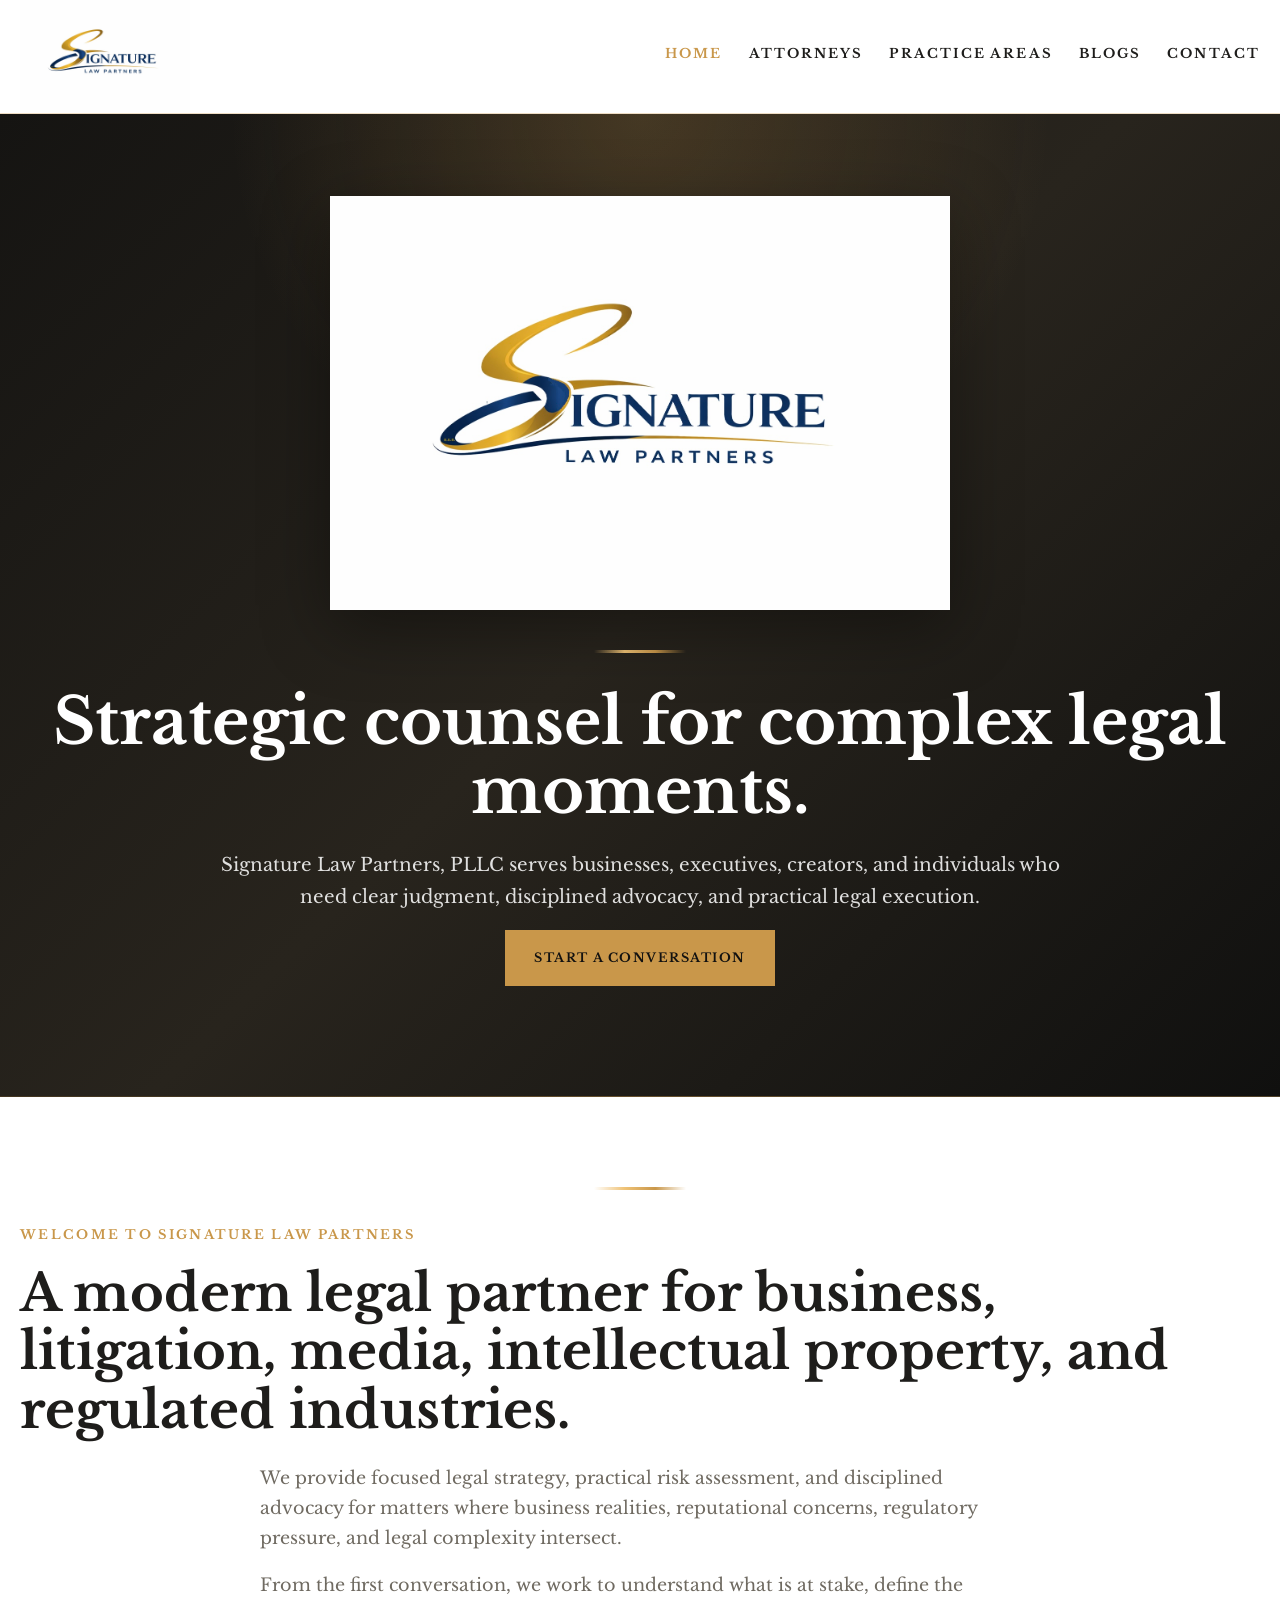
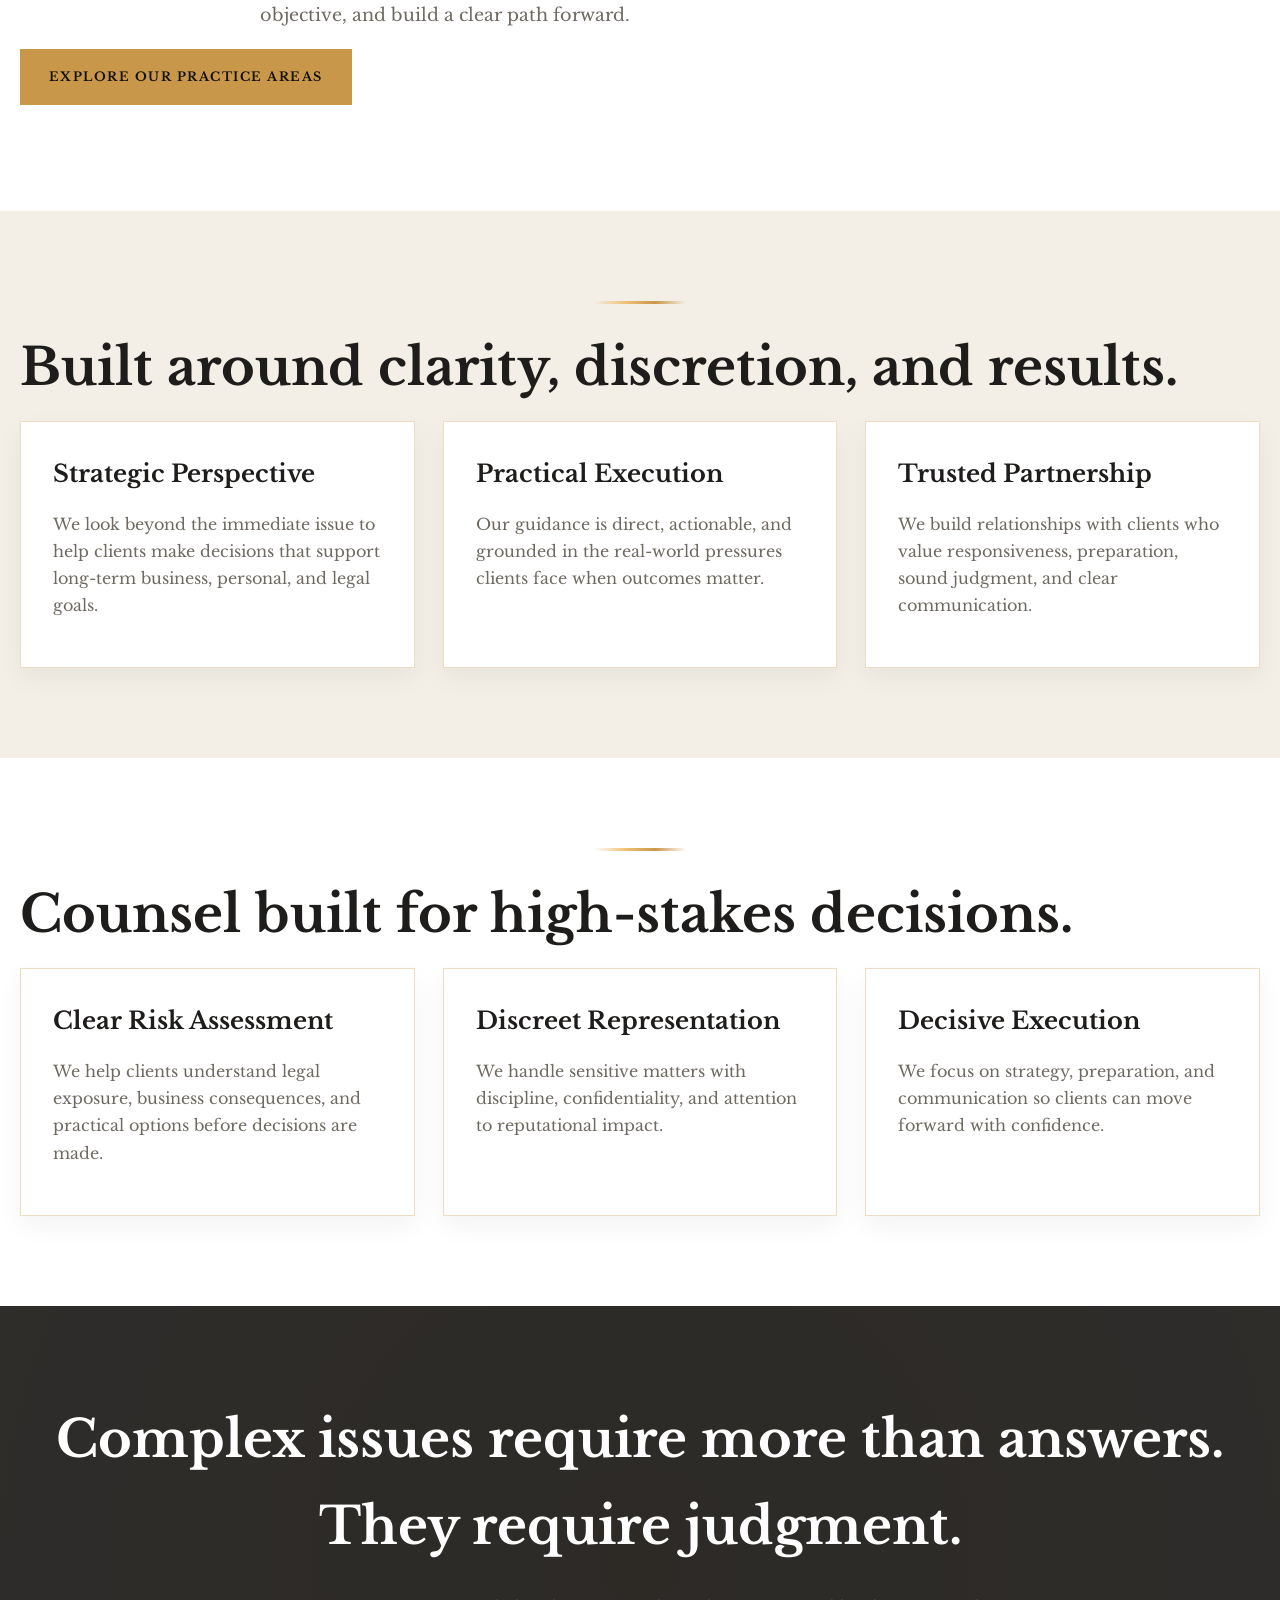
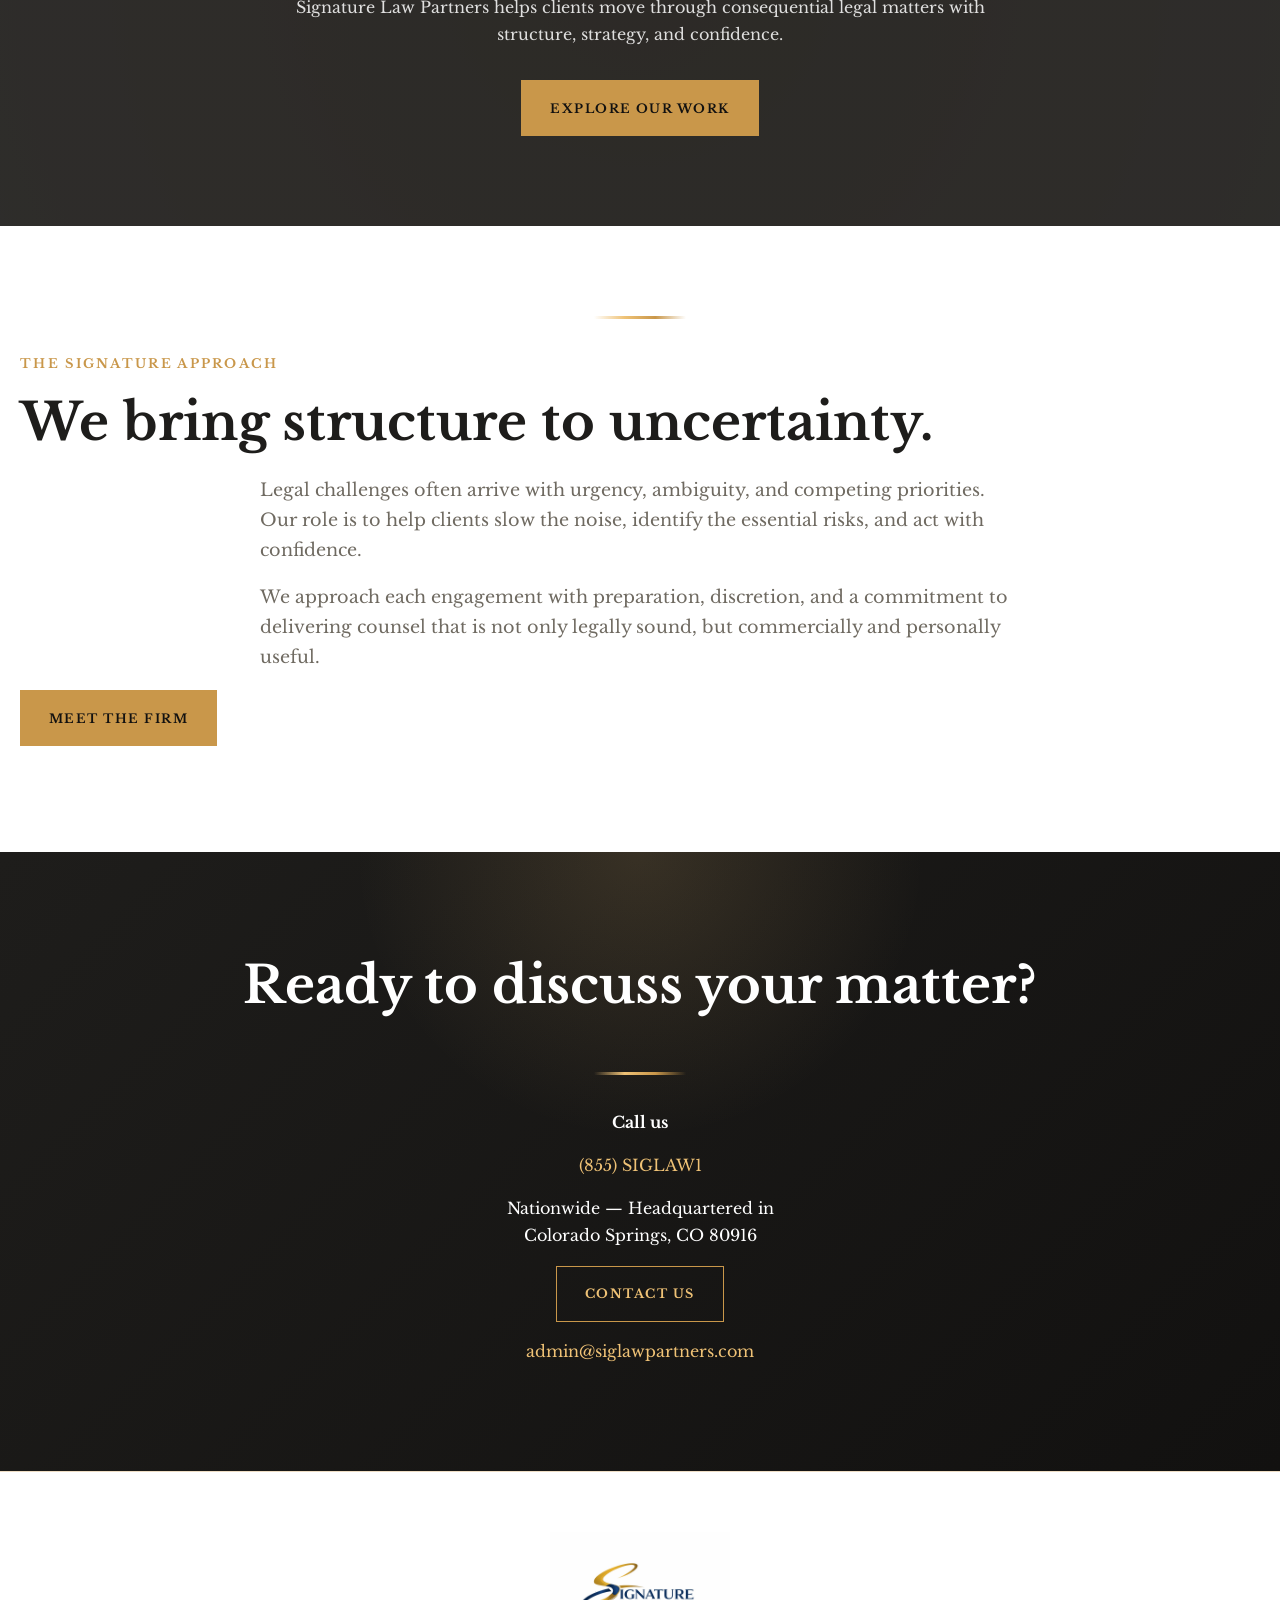
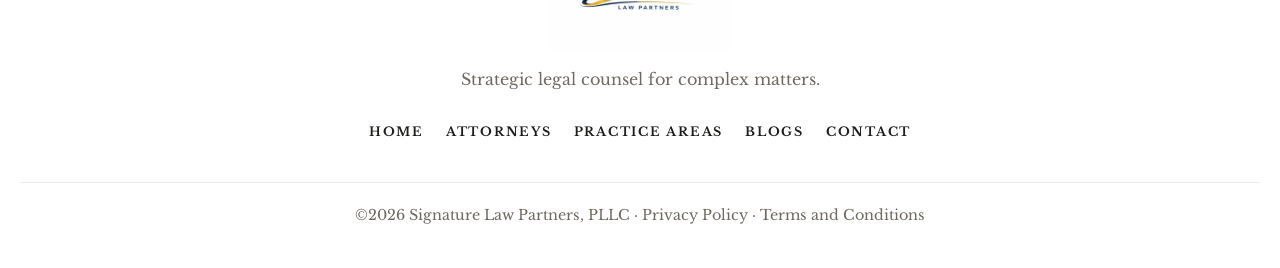
==== commit 1f08be36: "Center text sections consistently across site pages" ====
--- a/index.html
+++ b/index.html
@@ -98,6 +98,7 @@
 
     <section class="section section-white">
         <div class="container">
+            <div class="page-section-content">
             <div class="divider" aria-hidden="true">
                 <div class="linebar"></div>
             </div>
@@ -125,6 +126,7 @@
             <p>
                 <a href="practice-areas.html" class="btn">Explore Our Practice Areas</a>
             </p>
+            </div>
         </div>
     </section>
 
@@ -218,6 +220,7 @@
 
     <section class="section section-white">
         <div class="container">
+            <div class="page-section-content">
             <div class="divider" aria-hidden="true">
                 <div class="linebar"></div>
             </div>
@@ -243,6 +246,7 @@
             <p>
                 <a href="attorneys.html" class="btn">Meet the Firm</a>
             </p>
+            </div>
         </div>
     </section>
 
--- a/style.css
+++ b/style.css
@@ -1,75 +1,54 @@
-
 /* =========================================================
    SIGNATURE LAW PARTNERS
    GLOBAL SITE STYLES
-   Shared design system for:
-   - index.html
-   - attorneys.html
-   - practice-areas.html
-   - blogs.html
-   - contact.html
 ========================================================= */
 
 :root {
     --signature-charcoal: #1e1d1b;
     --signature-black: #121110;
-
     --signature-gold: #c9974a;
     --signature-gold-light: #efc276;
-
     --signature-cream: #f8f4eb;
     --signature-soft: #f3efe6;
-
     --signature-gray: #6f6a61;
     --signature-gray-light: #8a8377;
-
     --signature-border: rgba(201,151,74,.32);
-
     --container: 1240px;
-
     --shadow-sm: 0 10px 24px rgba(30,29,27,.05);
     --shadow-md: 0 18px 48px rgba(30,29,27,.08);
     --shadow-lg: 0 28px 80px rgba(30,29,27,.12);
-
     --transition: .25s ease;
 }
-
-/* =========================================================
-   RESET
-========================================================= */
 
 *,
 *::before,
-*::after{
-    box-sizing:border-box;
-}
-
-html{
-    scroll-behavior:smooth;
-}
-
-body{
-    margin:0;
-    padding:0;
-
-    background:var(--signature-cream);
-    color:var(--signature-charcoal);
-
-    font-family:"Libre Baskerville", serif;
-    line-height:1.7;
-
-    overflow-x:hidden;
-}
-
-img{
-    display:block;
-    max-width:100%;
-    height:auto;
-}
-
-a{
-    color:inherit;
-    text-decoration:none;
+*::after {
+    box-sizing: border-box;
+}
+
+html {
+    scroll-behavior: smooth;
+}
+
+body {
+    margin: 0;
+    padding: 0;
+    background: var(--signature-cream);
+    color: var(--signature-charcoal);
+    font-family: "Libre Baskerville", serif;
+    line-height: 1.7;
+    overflow-x: hidden;
+}
+
+img {
+    display: block;
+    max-width: 100%;
+    height: auto;
+}
+
+a {
+    color: inherit;
+    text-decoration: none;
 }
 
 p,
@@ -78,614 +57,824 @@
 h3,
 h4,
 h5,
-h6{
-    margin-top:0;
-}
-
-main{
-    display:block;
-}
-
-/* =========================================================
-   ACCESSIBILITY
-========================================================= */
-
-.skip-link{
-    position:absolute;
-    left:-9999px;
-    top:12px;
-
-    background:var(--signature-black);
-    color:#fff;
-
-    padding:12px 16px;
-    z-index:9999;
-}
-
-.skip-link:focus{
-    left:12px;
-}
-
-/* =========================================================
-   LAYOUT
-========================================================= */
-
-.container{
-    width:min(var(--container), calc(100% - 40px));
-    margin:0 auto;
-}
-
-.section{
-    padding:90px 0;
-}
-
-.section-tight{
-    padding:70px 0;
-}
-
-.section-dark{
-    background:var(--signature-charcoal);
-    color:#fff;
-}
-
-.section-soft{
-    background:var(--signature-soft);
-}
-
-.section-white{
-    background:#fff;
-}
-
-/* =========================================================
-   HEADER
-========================================================= */
-
-.main-header{
-    background:rgba(255,255,255,.96);
-    border-bottom:1px solid var(--signature-border);
-
-    position:sticky;
-    top:0;
-    z-index:1000;
-
-    backdrop-filter:blur(12px);
-}
-
-.main-header-inner{
-    min-height:90px;
-
-    display:flex;
-    align-items:center;
-    justify-content:space-between;
-    gap:30px;
-}
-
-.logo{
-    max-width:170px;
-}
-
-.logo img{
-    width:100%;
-}
-
-.site-nav{
-    display:flex;
-    align-items:center;
-    gap:26px;
-    flex-wrap:wrap;
-}
-
-.site-nav a{
-    font-size:.82rem;
-    text-transform:uppercase;
-    letter-spacing:.16em;
-    font-weight:700;
-
-    color:var(--signature-charcoal);
-
-    transition:var(--transition);
-
-    border-bottom:1px solid transparent;
-    padding-bottom:4px;
+h6 {
+    margin-top: 0;
+}
+
+main {
+    display: block;
+}
+
+.skip-link {
+    position: absolute;
+    left: -9999px;
+    top: 12px;
+    background: var(--signature-black);
+    color: #fff;
+    padding: 12px 16px;
+    z-index: 9999;
+}
+
+.skip-link:focus {
+    left: 12px;
+}
+
+.container {
+    width: min(var(--container), calc(100% - 40px));
+    margin: 0 auto;
+}
+
+.section {
+    padding: 90px 0;
+}
+
+.section-tight {
+    padding: 70px 0;
+}
+
+.section-dark {
+    background: var(--signature-charcoal);
+    color: #fff;
+}
+
+.section-soft {
+    background: var(--signature-soft);
+}
+
+.section-white {
+    background: #fff;
+}
+
+.main-header {
+    background: rgba(255,255,255,.96);
+    border-bottom: 1px solid var(--signature-border);
+    position: sticky;
+    top: 0;
+    z-index: 1000;
+    backdrop-filter: blur(12px);
+}
+
+.main-header-inner {
+    min-height: 90px;
+    display: flex;
+    align-items: center;
+    justify-content: space-between;
+    gap: 30px;
+}
+
+.logo {
+    max-width: 170px;
+}
+
+.logo img {
+    width: 100%;
+}
+
+.site-nav {
+    display: flex;
+    align-items: center;
+    gap: 26px;
+    flex-wrap: wrap;
+}
+
+.site-nav a {
+    font-size: .82rem;
+    text-transform: uppercase;
+    letter-spacing: .16em;
+    font-weight: 700;
+    color: var(--signature-charcoal);
+    transition: var(--transition);
+    border-bottom: 1px solid transparent;
+    padding-bottom: 4px;
 }
 
 .site-nav a:hover,
-.site-nav a:focus{
-    color:var(--signature-gold);
-    border-bottom-color:var(--signature-gold);
-}
-
-.site-nav a[aria-current="page"]{
-    color:var(--signature-gold);
-}
-
-/* =========================================================
-   HERO
-========================================================= */
-
-.hero{
-    position:relative;
-    overflow:hidden;
-
+.site-nav a:focus {
+    color: var(--signature-gold);
+    border-bottom-color: var(--signature-gold);
+}
+
+.site-nav a[aria-current="page"] {
+    color: var(--signature-gold);
+}
+
+.hero {
+    position: relative;
+    overflow: hidden;
     background:
-        radial-gradient(circle at top center,
-        rgba(201,151,74,.22),
-        transparent 35%),
-
-        linear-gradient(
-            135deg,
-            #151412 0%,
-            #28241d 50%,
-            #10100f 100%
-        );
-
-    border-bottom:1px solid rgba(201,151,74,.25);
-}
-
-.hero-inner{
-    padding:90px 0 110px;
-    text-align:center;
-}
-
-.hero-logo{
-    width:100%;
-    max-width:620px;
-
-    margin:0 auto 40px;
-
-    filter:drop-shadow(
-        0 18px 34px rgba(0,0,0,.38)
+        radial-gradient(circle at top center, rgba(201,151,74,.22), transparent 35%),
+        linear-gradient(135deg, #151412 0%, #28241d 50%, #10100f 100%);
+    border-bottom: 1px solid rgba(201,151,74,.25);
+}
+
+.hero-inner {
+    padding: 82px 0 92px;
+    text-align: center;
+}
+
+.hero-logo {
+    width: 100%;
+    max-width: 620px;
+    margin: 0 auto 40px;
+    filter: drop-shadow(0 18px 34px rgba(0,0,0,.38));
+}
+
+.hero h1 {
+    color: #fff;
+    font-size: clamp(2.7rem, 5vw, 4.6rem);
+    line-height: 1.08;
+    margin-bottom: 24px;
+}
+
+.hero p {
+    color: rgba(255,255,255,.86);
+    max-width: 860px;
+    margin: 0 auto 18px;
+    font-size: 1.15rem;
+}
+
+.hero .eyebrow {
+    color: var(--signature-gold-light);
+}
+
+.linebar {
+    width: 92px;
+    height: 3px;
+    margin: 0 auto;
+    background: linear-gradient(
+        90deg,
+        transparent,
+        var(--signature-gold-light),
+        var(--signature-gold),
+        transparent
     );
 }
 
-.hero h1{
-    color:#fff;
-
-    font-size:clamp(
-        2.7rem,
-        5vw,
-        4.6rem
-    );
-
-    line-height:1.08;
-    margin-bottom:24px;
-}
-
-.hero p{
-    color:rgba(255,255,255,.86);
-
-    max-width:860px;
-    margin:0 auto;
-
-    font-size:1.15rem;
-}
-
-/* =========================================================
-   DIVIDER
-========================================================= */
-
-.linebar{
-    width:92px;
-    height:3px;
-
-    margin:0 auto;
-
-    background:
-        linear-gradient(
-            90deg,
-            transparent,
-            var(--signature-gold-light),
-            var(--signature-gold),
-            transparent
-        );
-}
-
-.divider{
-    margin:0 auto 34px;
-}
-
-/* =========================================================
-   TYPOGRAPHY
-========================================================= */
-
-.eyebrow{
-    color:var(--signature-gold);
-
-    text-transform:uppercase;
-    letter-spacing:.18em;
-
-    font-size:.8rem;
-    font-weight:700;
-
-    margin-bottom:18px;
-}
-
-.section-title{
-    font-size:clamp(
-        2.3rem,
-        4vw,
-        4rem
-    );
-
-    line-height:1.15;
-    margin-bottom:24px;
-}
-
-.section-lede{
-    color:var(--signature-gray);
-    font-size:1.1rem;
-    max-width:760px;
-}
-
-/* =========================================================
-   BUTTONS
-========================================================= */
+.divider {
+    margin: 0 auto 34px;
+}
+
+.eyebrow {
+    color: var(--signature-gold);
+    text-transform: uppercase;
+    letter-spacing: .18em;
+    font-size: .8rem;
+    font-weight: 700;
+    margin-bottom: 18px;
+}
+
+.section-title {
+    font-size: clamp(2.3rem, 4vw, 4rem);
+    line-height: 1.15;
+    margin-bottom: 24px;
+}
+
+.section-lede {
+    color: var(--signature-gray);
+    font-size: 1.1rem;
+    max-width: 760px;
+    margin-left: auto;
+    margin-right: auto;
+}
+
+.attorney-leadership {
+    max-width: 920px;
+    margin: 0 auto;
+    text-align: center;
+}
+
+.attorney-leadership .section-lede {
+    margin-left: auto;
+    margin-right: auto;
+}
+
+.attorney-leadership .recognition {
+    max-width: 820px;
+    margin-top: 28px;
+    padding-top: 24px;
+    border-top: 1px solid var(--signature-border);
+    font-style: italic;
+}
+
+.attorney-leadership .recognition a {
+    color: var(--signature-charcoal);
+}
+
+.attorney-leadership .recognition a:hover,
+.attorney-leadership .recognition a:focus {
+    color: var(--signature-gold);
+}
 
 .btn,
 .button,
-.ghost-btn{
-    display:inline-flex;
-
-    align-items:center;
-    justify-content:center;
-
-    min-height:56px;
-
-    padding:0 28px;
-
-    border:1px solid var(--signature-gold);
-
-    text-transform:uppercase;
-    letter-spacing:.12em;
-
-    font-size:.78rem;
-    font-weight:700;
-
-    transition:var(--transition);
-
-    cursor:pointer;
-}
-
-.btn{
-    background:var(--signature-gold);
-    color:var(--signature-black);
-}
-
-.btn:hover{
-    transform:translateY(-2px);
-
-    background:var(--signature-gold-light);
-}
-
-.ghost-btn{
-    background:transparent;
-    color:#fff;
-}
-
-.ghost-btn:hover{
-    background:var(--signature-gold);
-    color:var(--signature-black);
-}
-
-/* =========================================================
-   CARDS
-========================================================= */
-
-.card-grid{
-    display:grid;
-    grid-template-columns:repeat(3,1fr);
-    gap:28px;
-}
-
-.card{
-    background:#fff;
-
-    border:1px solid var(--signature-border);
-
-    box-shadow:var(--shadow-sm);
-
-    padding:32px;
-
-    transition:var(--transition);
-}
-
-.card:hover{
-    transform:translateY(-4px);
-    box-shadow:var(--shadow-md);
-}
-
-.card h3{
-    font-size:1.5rem;
-    margin-bottom:16px;
-}
-
-.card p{
-    color:var(--signature-gray);
-}
-
-/* =========================================================
-   ATTORNEY CARDS
-========================================================= */
-
-.attorney-grid{
-    display:grid;
-    grid-template-columns:repeat(3,1fr);
-    gap:28px;
-}
-
-.attorney-card{
-    background:#fff;
-
-    border:1px solid var(--signature-border);
-
-    box-shadow:var(--shadow-md);
-
-    overflow:hidden;
-
-    transition:var(--transition);
-}
-
-.attorney-card:hover{
-    transform:translateY(-6px);
-}
-
-.attorney-photo{
-    height:420px;
-    overflow:hidden;
-
-    background:#e9e2d7;
-}
-
-.attorney-photo img{
-    width:100%;
-    height:100%;
-
-    object-fit:cover;
-
-    transition:.35s ease;
-}
-
-.attorney-card:hover img{
-    transform:scale(1.03);
-}
-
-.attorney-content{
-    padding:32px;
-}
-
-.attorney-role{
-    color:var(--signature-gold);
-
-    font-size:.75rem;
-    text-transform:uppercase;
-    letter-spacing:.16em;
-    font-weight:700;
-}
-
-.attorney-name{
-    font-size:2rem;
-    line-height:1.05;
-
-    margin:14px 0 18px;
-}
-
-.attorney-content p{
-    color:var(--signature-gray);
-}
-
-.attorney-meta{
-    margin-top:24px;
-    padding-top:20px;
-
-    border-top:1px solid rgba(0,0,0,.08);
-
-    display:grid;
-    gap:10px;
-
-    font-size:.92rem;
-}
-
-.attorney-meta span::before{
-    content:"— ";
-    color:var(--signature-gold);
-}
-
-/* =========================================================
-   VIDEO
-========================================================= */
-
-.video-panel{
-    background:#fff;
-
-    border:1px solid var(--signature-border);
-
-    box-shadow:var(--shadow-md);
-
-    padding:20px;
-}
-
-.video-panel video{
-    width:100%;
-    display:block;
-}
-
-/* =========================================================
-   CTA BAND
-========================================================= */
-
-.cta-band{
-    text-align:center;
-
+.ghost-btn {
+    display: inline-flex;
+    align-items: center;
+    justify-content: center;
+    min-height: 56px;
+    padding: 0 28px;
+    border: 1px solid var(--signature-gold);
+    text-transform: uppercase;
+    letter-spacing: .12em;
+    font-size: .78rem;
+    font-weight: 700;
+    transition: var(--transition);
+    cursor: pointer;
+}
+
+.btn {
+    background: var(--signature-gold);
+    color: var(--signature-black);
+}
+
+.btn:hover {
+    transform: translateY(-2px);
+    background: var(--signature-gold-light);
+}
+
+.ghost-btn {
+    background: transparent;
+    color: #fff;
+}
+
+.ghost-btn:hover {
+    background: var(--signature-gold);
+    color: var(--signature-black);
+}
+
+.card-grid {
+    display: grid;
+    grid-template-columns: repeat(3,1fr);
+    gap: 28px;
+}
+
+.card {
+    background: #fff;
+    border: 1px solid var(--signature-border);
+    box-shadow: var(--shadow-sm);
+    padding: 32px;
+    transition: var(--transition);
+}
+
+.card:hover {
+    transform: translateY(-4px);
+    box-shadow: var(--shadow-md);
+}
+
+.card h3 {
+    font-size: 1.5rem;
+    margin-bottom: 16px;
+}
+
+.card p {
+    color: var(--signature-gray);
+}
+
+.attorney-grid {
+    display: grid;
+    grid-template-columns: repeat(3,1fr);
+    gap: 28px;
+}
+
+.attorney-grid.counsel-grid {
+    grid-template-columns: repeat(3, minmax(0, 1fr));
+    max-width: none;
+    margin-left: auto;
+    margin-right: auto;
+}
+
+.attorney-card {
+    background: #fff;
+    border: 1px solid var(--signature-border);
+    box-shadow: var(--shadow-md);
+    overflow: hidden;
+    transition: var(--transition);
+}
+
+.attorney-card:hover {
+    transform: translateY(-6px);
+}
+
+.attorney-photo {
+    height: 420px;
+    overflow: hidden;
+    background: #e9e2d7;
+}
+
+.attorney-photo img {
+    width: 100%;
+    height: 100%;
+    object-fit: cover;
+    object-position: center top;
+    transition: .35s ease;
+}
+
+.attorney-card:hover img {
+    transform: scale(1.03);
+}
+
+.attorney-content {
+    padding: 32px;
+}
+
+.attorney-role {
+    color: var(--signature-gold);
+    font-size: .75rem;
+    text-transform: uppercase;
+    letter-spacing: .16em;
+    font-weight: 700;
+}
+
+.attorney-name {
+    font-size: 2rem;
+    line-height: 1.05;
+    margin: 14px 0 18px;
+}
+
+.attorney-content p {
+    color: var(--signature-gray);
+}
+
+.attorney-meta {
+    margin-top: 24px;
+    padding-top: 20px;
+    border-top: 1px solid rgba(0,0,0,.08);
+    display: grid;
+    gap: 10px;
+    font-size: .92rem;
+}
+
+.attorney-meta span::before {
+    content: "— ";
+    color: var(--signature-gold);
+}
+
+.profile-grid {
+    width: min(100%, 1120px);
+    margin: 0 auto;
+    display: grid;
+    grid-template-columns: 360px minmax(0, 1fr);
+    gap: 32px;
+    align-items: stretch;
+}
+
+.profile-photo {
+    background: #fff;
+    border: 1px solid var(--signature-border);
+    box-shadow: var(--shadow-md);
+    overflow: hidden;
+    height: 100%;
+    min-height: 100%;
+}
+
+.profile-photo img {
+    width: 100%;
+    height: 100%;
+    display: block;
+    object-fit: cover;
+    object-position: center top;
+}
+
+.profile-grid .card {
+    align-self: stretch;
+    min-height: auto;
+    height: auto;
+    box-shadow: var(--shadow-md);
+    padding: 42px;
+}
+
+.profile-grid .card:hover {
+    transform: none;
+}
+
+.profile-grid .card p {
+    max-width: 72ch;
+}
+
+.profile-summary {
+    background: #fff;
+    border: 1px solid var(--signature-border);
+    box-shadow: var(--shadow-md);
+}
+
+.profile-summary:hover {
+    transform: none;
+}
+
+.video-panel {
+    background: #fff;
+    border: 1px solid var(--signature-border);
+    box-shadow: var(--shadow-md);
+    padding: 20px;
+}
+
+.video-panel video {
+    width: 100%;
+    display: block;
+}
+
+.testimonials-section {
+    position: relative;
+    overflow: hidden;
+    text-align: center;
+}
+
+.testimonials-section .section-lede {
+    margin: 0 auto 42px;
+}
+
+.testimonial-carousel {
+    width: min(100%, 920px);
+    margin: 0 auto;
+    position: relative;
+}
+.testimonial-dots {
+    display: flex;
+    justify-content: center;
+    align-items: center;
+    gap: 12px;
+    margin-top: 28px;
+}
+
+.testimonial-dot {
+    width: 12px;
+    height: 12px;
+    padding: 0;
+    border: 2px solid var(--signature-gold);
+    border-radius: 50%;
+    background: transparent;
+    cursor: pointer;
+    transition: var(--transition);
+    appearance: none;
+    -webkit-appearance: none;
+}
+
+.testimonial-dot:hover,
+.testimonial-dot:focus-visible {
+    background: rgba(201,151,74,.35);
+    outline: none;
+}
+
+.testimonial-dot.active {
+    background: var(--signature-gold);
+    transform: scale(1.15);
+}
+
+.testimonial-dot:focus-visible {
+    box-shadow: 0 0 0 4px rgba(201,151,74,.25);
+}
+.testimonial-slide {
+    display: none;
+    position: relative;
+    background: #fff;
+    border: 1px solid var(--signature-border);
+    box-shadow: var(--shadow-lg);
+    padding: 56px 64px 48px;
+    min-height: 340px;
+    overflow: hidden;
+    text-align: center;
+}
+
+.testimonial-slide.active {
+    display: flex;
+    flex-direction: column;
+    align-items: center;
+    justify-content: center;
+    animation: testimonialFade .35s ease both;
+}
+
+.testimonial-slide::after {
+    content: "";
+    position: absolute;
+    left: 50%;
+    bottom: 0;
+    width: 120px;
+    height: 3px;
+    transform: translateX(-50%);
+    background: linear-gradient(
+        90deg,
+        transparent,
+        var(--signature-gold-light),
+        var(--signature-gold),
+        transparent
+    );
+}
+
+.testimonial-slide blockquote {
+    margin: 0;
+    position: relative;
+    z-index: 1;
+}
+
+.testimonial-slide blockquote p {
+    color: var(--signature-charcoal);
+    font-size: clamp(1.05rem, 2vw, 1.28rem);
+    line-height: 1.85;
+    max-width: 760px;
+    margin: 0 auto;
+}
+
+.testimonial-slide footer {
+    position: relative;
+    z-index: 1;
+    margin-top: 28px;
+    color: var(--signature-gold);
+    font-size: .9rem;
+    text-transform: uppercase;
+    letter-spacing: .16em;
+}
+
+.testimonial-slide footer strong {
+    font-weight: 700;
+}
+
+@keyframes testimonialFade {
+    from {
+        opacity: 0;
+        transform: translateY(8px);
+    }
+
+    to {
+        opacity: 1;
+        transform: translateY(0);
+    }
+}
+
+.cta-band {
+    text-align: center;
     background:
-        linear-gradient(
-            rgba(18,17,16,.88),
-            rgba(18,17,16,.88)
-        ),
-        radial-gradient(
-            circle,
-            rgba(201,151,74,.22),
-            transparent
-        );
-
-    color:#fff;
-}
-
-.cta-band h2{
-    font-size:clamp(
-        2.3rem,
-        4vw,
-        4.5rem
-    );
-
-    margin-bottom:24px;
-}
-
-.cta-band p{
-    max-width:720px;
-    margin:0 auto 32px;
-
-    color:rgba(255,255,255,.85);
-}
-
-/* =========================================================
-   CONTACT SECTION
-========================================================= */
-
-.contact-panel{
+        linear-gradient(rgba(18,17,16,.88), rgba(18,17,16,.88)),
+        radial-gradient(circle, rgba(201,151,74,.22), transparent);
+    color: #fff;
+}
+
+.cta-band h2 {
+    font-size: clamp(2.3rem, 4vw, 4.5rem);
+    margin-bottom: 24px;
+}
+
+.cta-band p {
+    max-width: 720px;
+    margin: 0 auto 32px;
+    color: rgba(255,255,255,.85);
+}
+
+.contact-panel {
     background:
-        radial-gradient(
-            circle at top,
-            rgba(239,194,118,.14),
-            transparent 32%
-        ),
-        linear-gradient(
-            135deg,
-            var(--signature-charcoal),
-            var(--signature-black)
-        );
-
-    color:#fff;
-
-    text-align:center;
-}
-
-.contact-panel h2{
-    font-size:clamp(
-        2.2rem,
-        4vw,
-        4rem
-    );
-}
-
-.contact-panel a{
-    color:var(--signature-gold-light);
-}
-
-/* =========================================================
-   FOOTER
-========================================================= */
-
-.footer{
-    background:#fff;
-
-    border-top:1px solid var(--signature-border);
-
-    padding:60px 0 40px;
-}
-
-.footer-inner{
-    display:flex;
-    justify-content:space-between;
-    gap:40px;
-    flex-wrap:wrap;
-}
-
-.footer-logo{
-    width:180px;
-    margin-bottom:14px;
-}
-
-.footer-links{
-    display:flex;
-    gap:22px;
-    flex-wrap:wrap;
-}
-
-.footer-links a{
-    text-transform:uppercase;
-    letter-spacing:.14em;
-    font-size:.78rem;
-    font-weight:700;
-}
-
-.footer-bottom{
-    margin-top:40px;
-    padding-top:20px;
-
-    border-top:1px solid rgba(0,0,0,.08);
-
-    color:var(--signature-gray);
-
-    font-size:.9rem;
-}
-
-/* =========================================================
-   RESPONSIVE
-========================================================= */
-
-@media (max-width:1000px){
+        radial-gradient(circle at top, rgba(239,194,118,.14), transparent 32%),
+        linear-gradient(135deg, var(--signature-charcoal), var(--signature-black));
+    color: #fff;
+    text-align: center;
+}
+
+.contact-panel h2 {
+    font-size: clamp(2.2rem, 4vw, 4rem);
+}
+
+.contact-panel a {
+    color: var(--signature-gold-light);
+}
+
+.footer {
+    background: #fff;
+    border-top: 1px solid var(--signature-border);
+    padding: 60px 0 40px;
+    text-align: center;
+}
+
+.footer-inner {
+    display: flex;
+    flex-direction: column;
+    align-items: center;
+    justify-content: center;
+    gap: 28px;
+}
+
+.footer-logo {
+    width: 180px;
+    margin: 0 auto 14px;
+}
+
+.footer-inner p {
+    max-width: 620px;
+    margin: 0 auto;
+    color: var(--signature-gray);
+}
+
+.footer-links {
+    display: flex;
+    justify-content: center;
+    align-items: center;
+    gap: 22px;
+    flex-wrap: wrap;
+}
+
+.footer-links a {
+    text-transform: uppercase;
+    letter-spacing: .14em;
+    font-size: .78rem;
+    font-weight: 700;
+}
+
+.footer-links a:hover,
+.footer-links a:focus {
+    color: var(--signature-gold);
+}
+
+.footer-bottom {
+    margin-top: 40px;
+    padding-top: 20px;
+    border-top: 1px solid rgba(0,0,0,.08);
+    color: var(--signature-gray);
+    font-size: .9rem;
+    text-align: center;
+}
+
+.footer-bottom p {
+    margin: 0 auto;
+}
+
+@media (max-width: 1000px) {
 
     .card-grid,
-    .attorney-grid{
-        grid-template-columns:repeat(2,1fr);
-    }
-
-}
-
-@media (max-width:768px){
-
-    .main-header-inner{
-        flex-direction:column;
-        align-items:flex-start;
-
-        padding:18px 0;
-    }
-
-    .site-nav{
-        width:100%;
-    }
-
-    .hero-inner{
-        padding:60px 0 80px;
+    .attorney-grid,
+    .attorney-grid.counsel-grid {
+        grid-template-columns: repeat(2,1fr);
+    }
+
+    .profile-grid {
+        grid-template-columns: 320px minmax(0,1fr);
+        gap: 28px;
+    }
+
+    .testimonial-slide {
+        padding: 48px 44px 42px;
+        min-height: 360px;
+    }
+
+}
+
+@media (max-width: 768px) {
+
+    .main-header-inner {
+        flex-direction: column;
+        align-items: flex-start;
+        padding: 18px 0;
+    }
+
+    .site-nav {
+        width: 100%;
+    }
+
+    .hero-inner {
+        padding: 60px 0 80px;
     }
 
     .card-grid,
-    .attorney-grid{
-        grid-template-columns:1fr;
-    }
-
-    .attorney-photo{
-        height:360px;
-    }
-
-    .footer-inner{
-        flex-direction:column;
-    }
-
-}
-
-@media (max-width:480px){
-
-    .container{
-        width:min(100% - 24px, var(--container));
-    }
-
-    .hero h1{
-        font-size:2.3rem;
-    }
-
-    .section{
-        padding:70px 0;
-    }
-
-}
+    .attorney-grid,
+    .attorney-grid.counsel-grid,
+    .profile-grid {
+        grid-template-columns: 1fr;
+    }
+
+    .attorney-photo {
+        height: 360px;
+    }
+
+    .profile-photo {
+        height: auto;
+        min-height: 0;
+        max-width: 520px;
+        margin: 0 auto;
+    }
+
+    .profile-photo img {
+        width: 100%;
+        height: auto;
+        object-fit: contain;
+        object-position: center center;
+    }
+
+    .profile-grid .card {
+        height: auto;
+    }
+
+    .testimonial-slide {
+        padding: 42px 28px 38px;
+        min-height: 380px;
+    }
+
+    .testimonial-slide blockquote p {
+        font-size: 1rem;
+        line-height: 1.75;
+    }
+
+    .footer-inner {
+        flex-direction: column;
+    }
+
+    .footer-links {
+        flex-direction: column;
+        gap: 12px;
+    }
+
+}
+
+@media (max-width: 480px) {
+
+    .container {
+        width: min(100% - 24px, var(--container));
+    }
+
+    .hero h1 {
+        font-size: 2.3rem;
+    }
+
+    .section {
+        padding: 70px 0;
+    }
+
+    .testimonial-slide {
+        padding: 38px 22px 34px;
+        min-height: 420px;
+    }
+
+    .testimonial-slide footer {
+        font-size: .78rem;
+    }
+
+}
+
+@media (prefers-reduced-motion: reduce) {
+
+    html {
+        scroll-behavior: auto;
+    }
+
+    *,
+    *::before,
+    *::after {
+        animation-duration: .01ms !important;
+        animation-iteration-count: 1 !important;
+        transition-duration: .01ms !important;
+    }
+
+}
+
+
+/* Kelly Wilson portrait framing */
+.attorney-photo.kelly-photo img {
+    object-position: 50% 25%;
+    transform: scale(1.08);
+    transform-origin: center center;
+}
+
+.attorney-card:hover .kelly-photo img {
+    transform: scale(1.08);
+}
+
+.kelly-profile-photo img {
+    object-position: center 20%;
+}
+
+
+/* Seven-card Core Practice Areas layout */
+.core-practice-grid {
+    grid-template-columns: repeat(6, minmax(0, 1fr));
+}
+
+.core-practice-grid > .card {
+    grid-column: span 2;
+}
+
+.core-practice-grid > .card:last-child {
+    grid-column: 3 / span 2;
+}
+
+@media (max-width: 1000px) {
+    .core-practice-grid {
+        grid-template-columns: repeat(2, minmax(0, 1fr));
+    }
+
+    .core-practice-grid > .card {
+        grid-column: auto;
+    }
+
+    .core-practice-grid > .card:last-child {
+        grid-column: 1 / -1;
+        width: calc(50% - 14px);
+        justify-self: center;
+    }
+}
+
+@media (max-width: 768px) {
+    .core-practice-grid {
+        grid-template-columns: 1fr;
+    }
+
+    .core-practice-grid > .card,
+    .core-practice-grid > .card:last-child {
+        grid-column: auto;
+        width: 100%;
+    }
+}
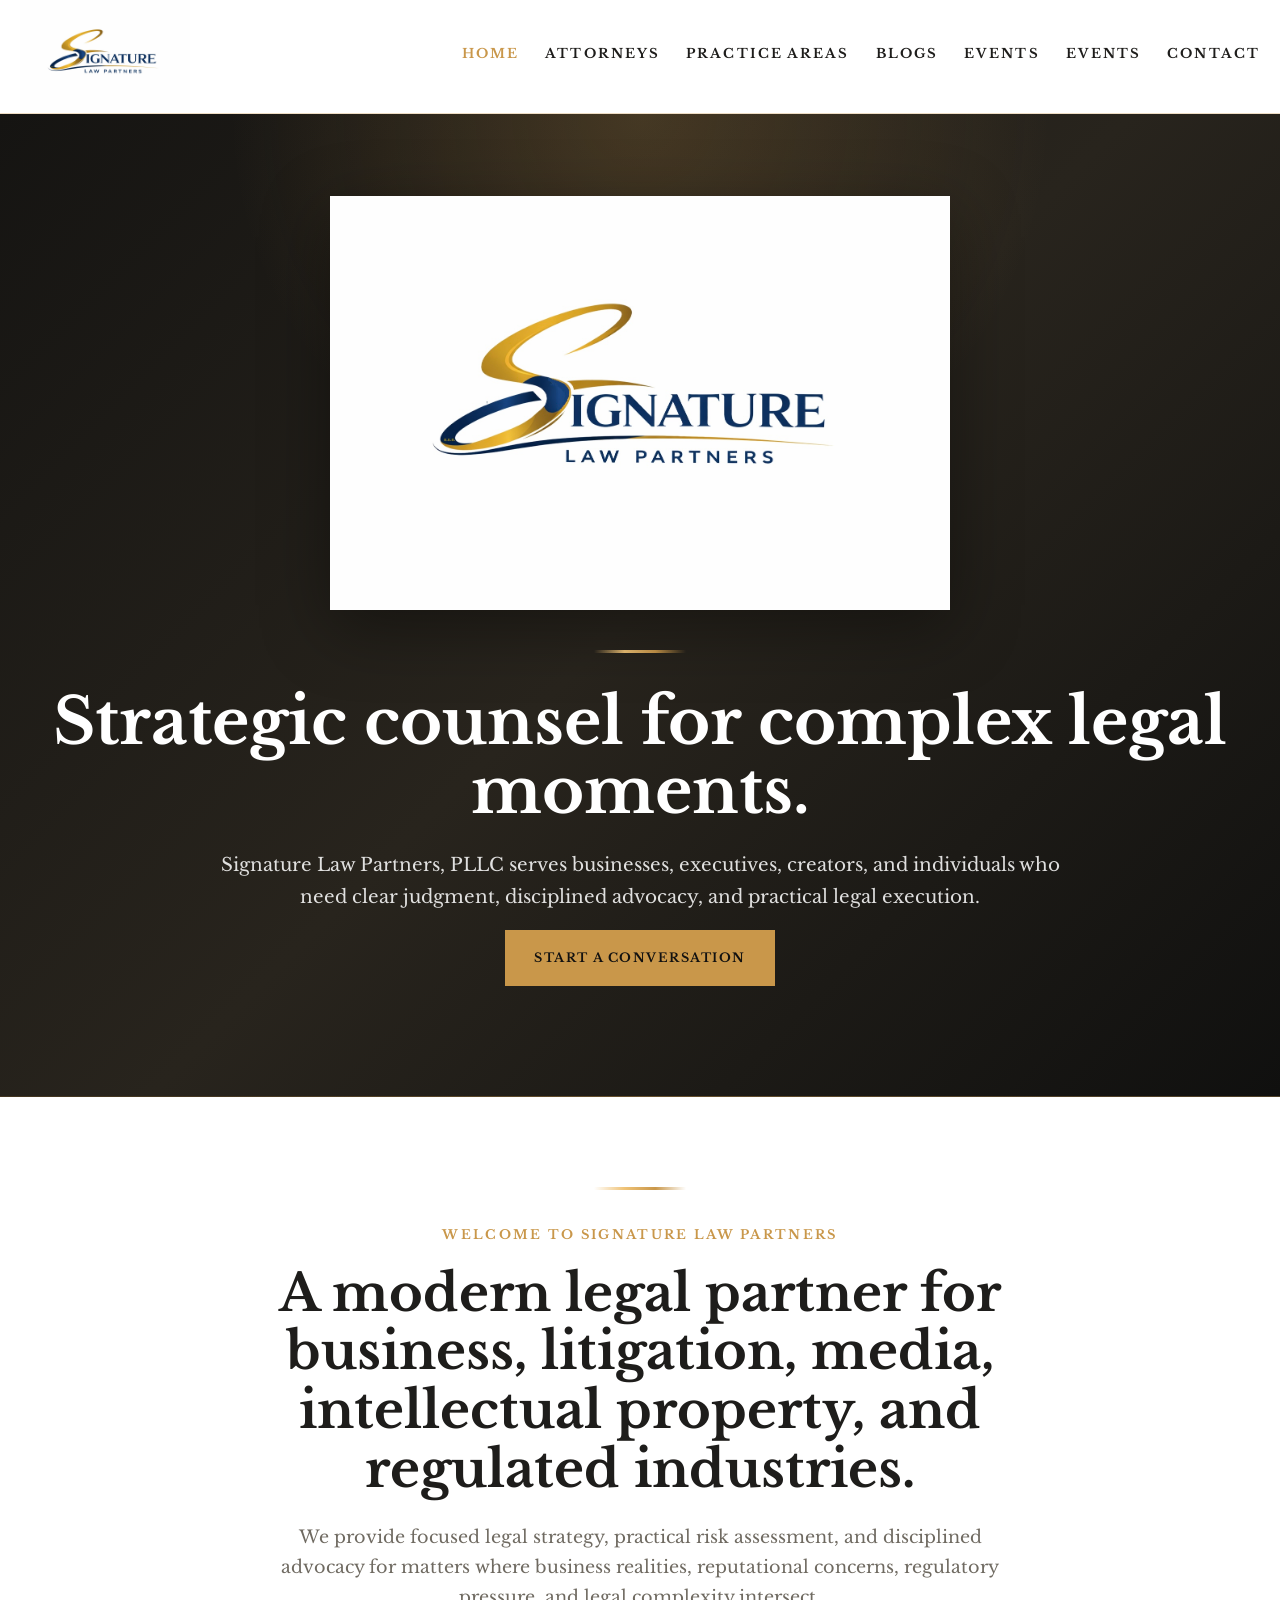
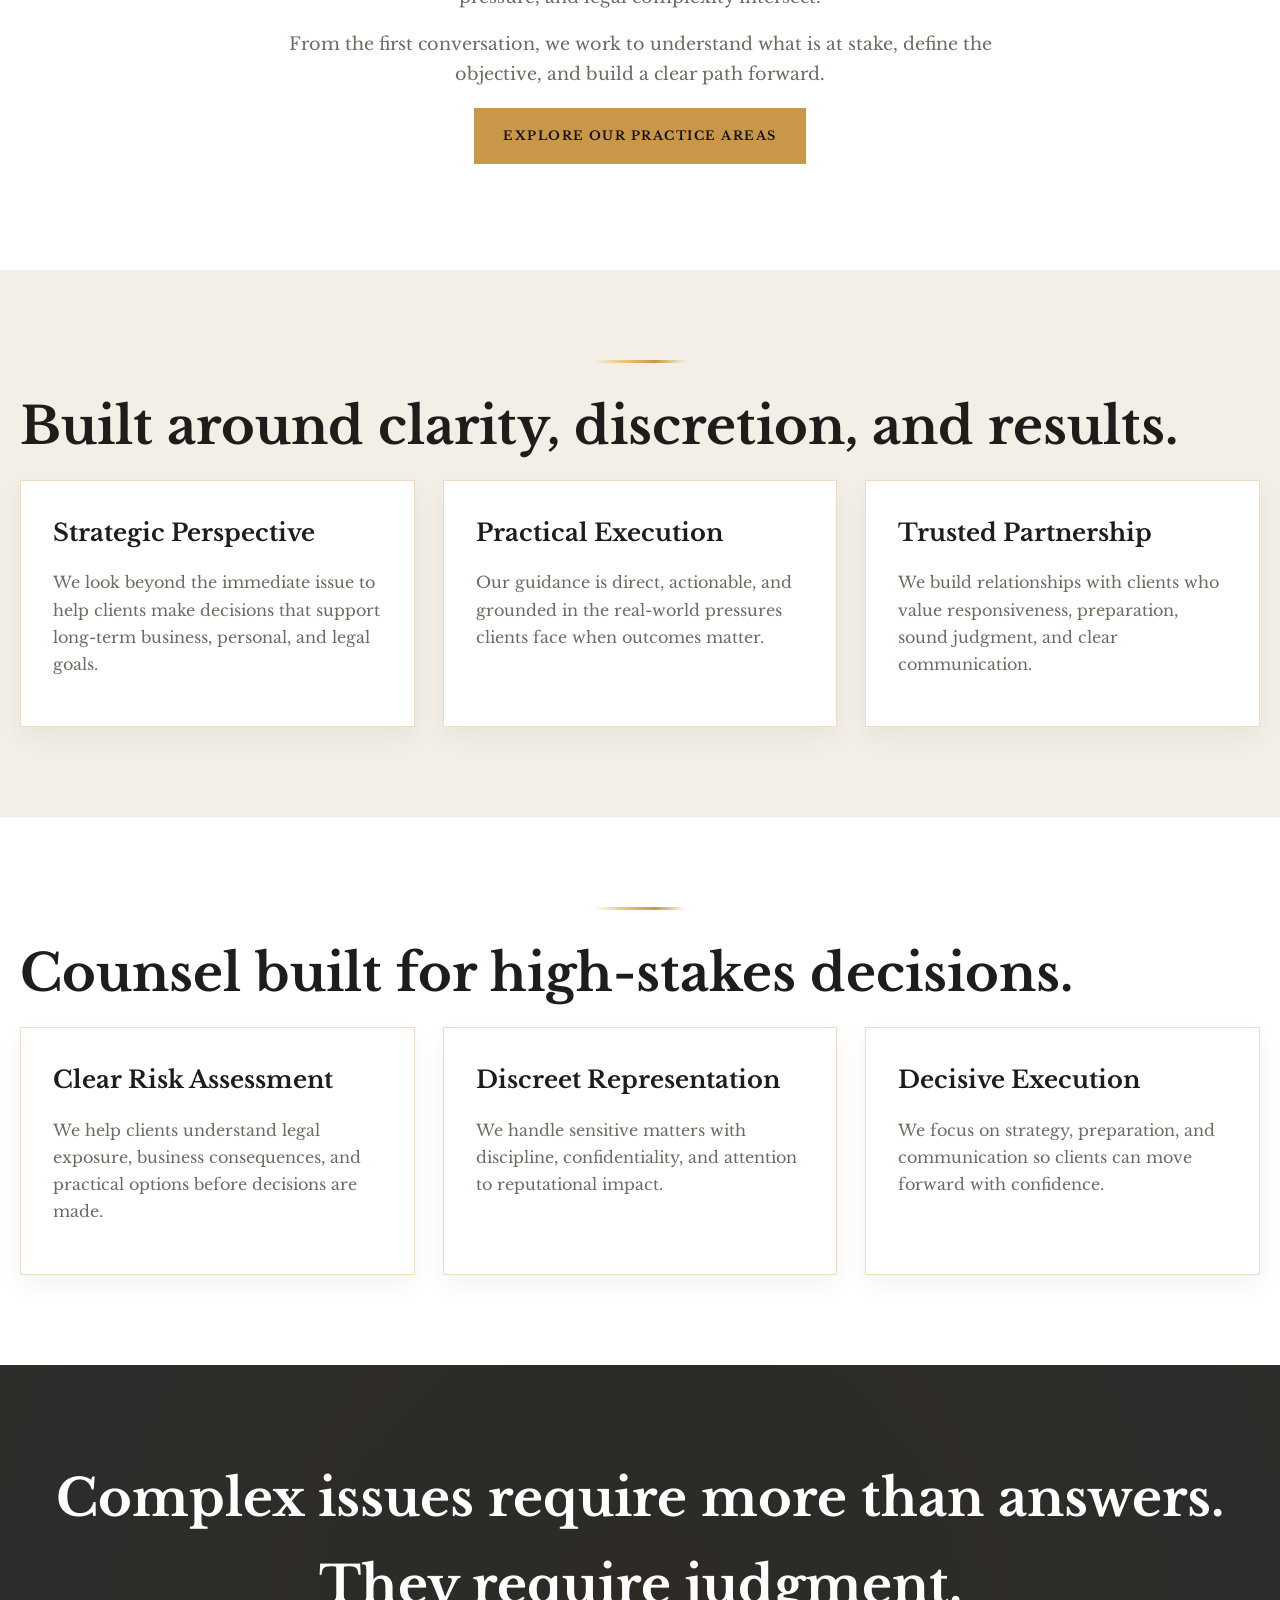
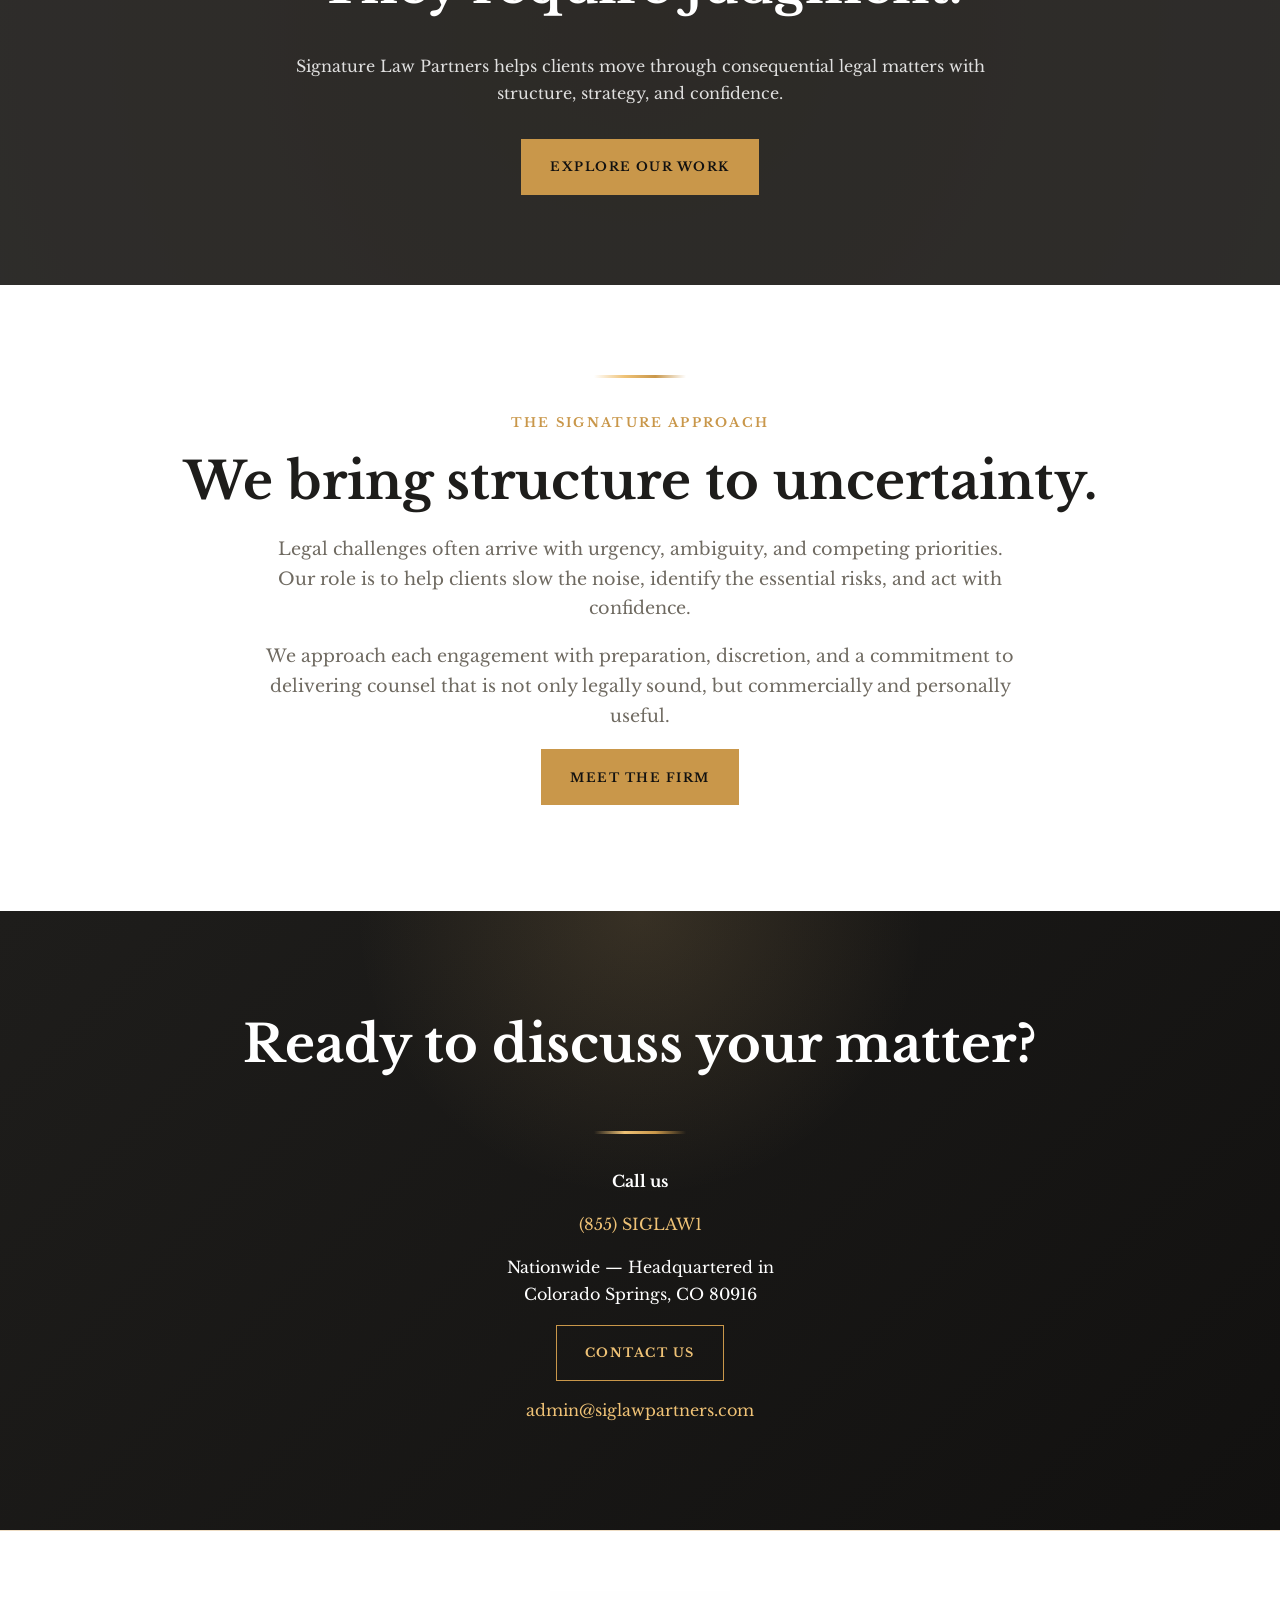
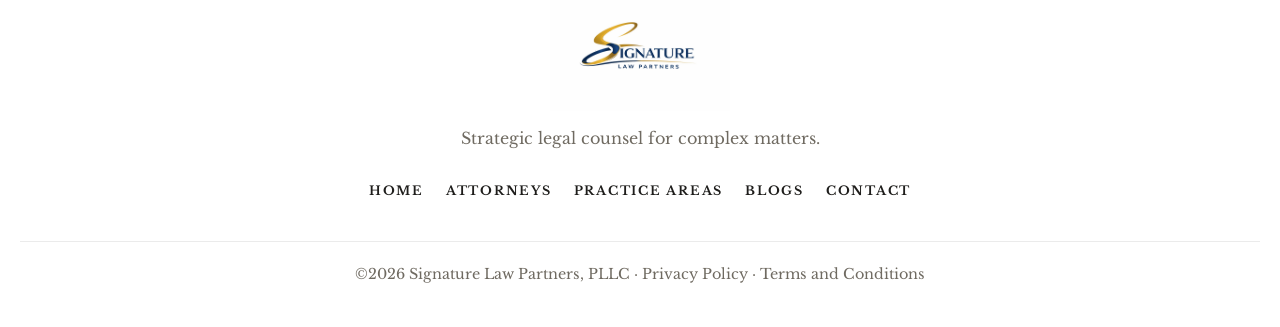
==== commit f294f9e0: "Add Events page to site navigation" ====
--- a/index.html
+++ b/index.html
@@ -60,6 +60,8 @@
             <a href="attorneys.html">Attorneys</a>
             <a href="practice-areas.html">Practice Areas</a>
             <a href="blogs.html">Blogs</a>
+            <a href="events.html">Events</a>
+            <a href="events.html">Events</a>
             <a href="contact.html">Contact</a>
         </nav>
     </div>
--- a/style.css
+++ b/style.css
@@ -237,6 +237,21 @@
     margin-right: auto;
 }
 
+.page-section-content {
+    max-width: 920px;
+    margin: 0 auto;
+    text-align: center;
+}
+
+.page-section-content .section-lede {
+    margin-left: auto;
+    margin-right: auto;
+}
+
+.page-centered-lede {
+    text-align: center;
+}
+
 .attorney-leadership {
     max-width: 920px;
     margin: 0 auto;
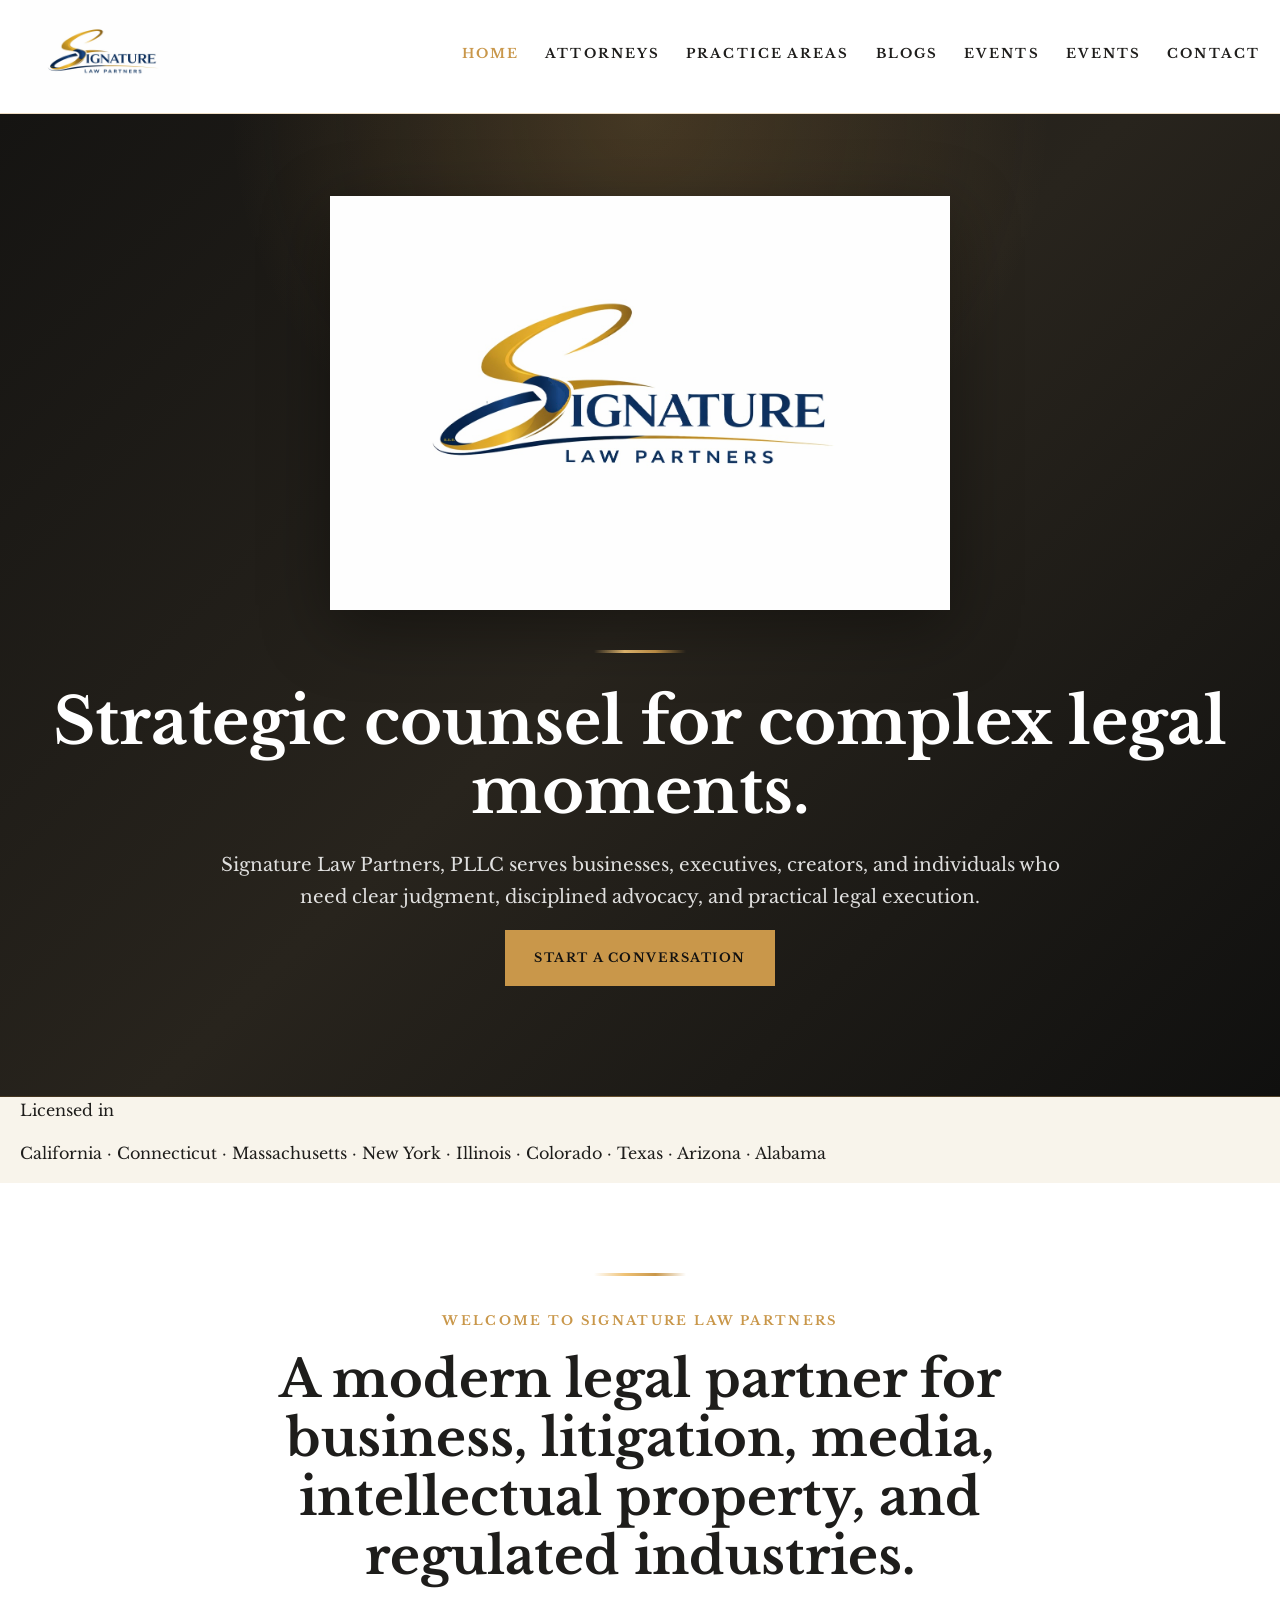
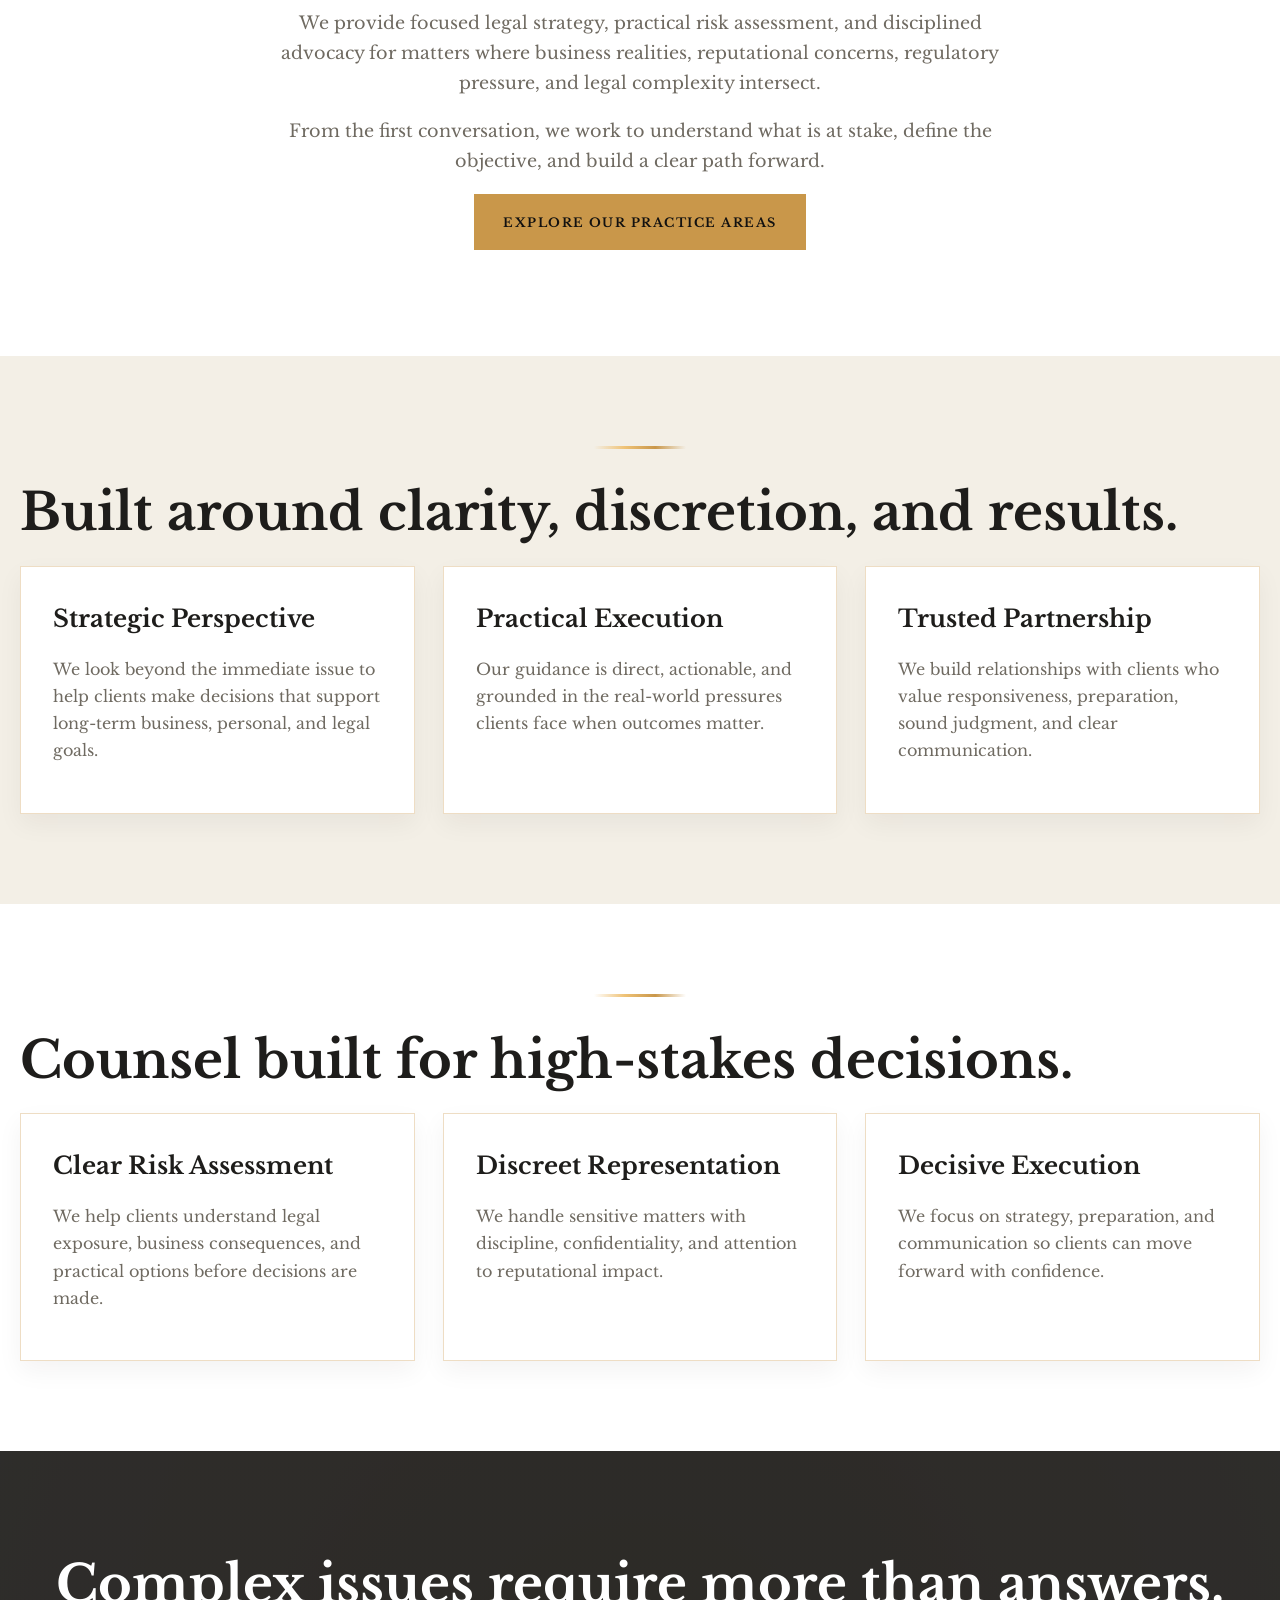
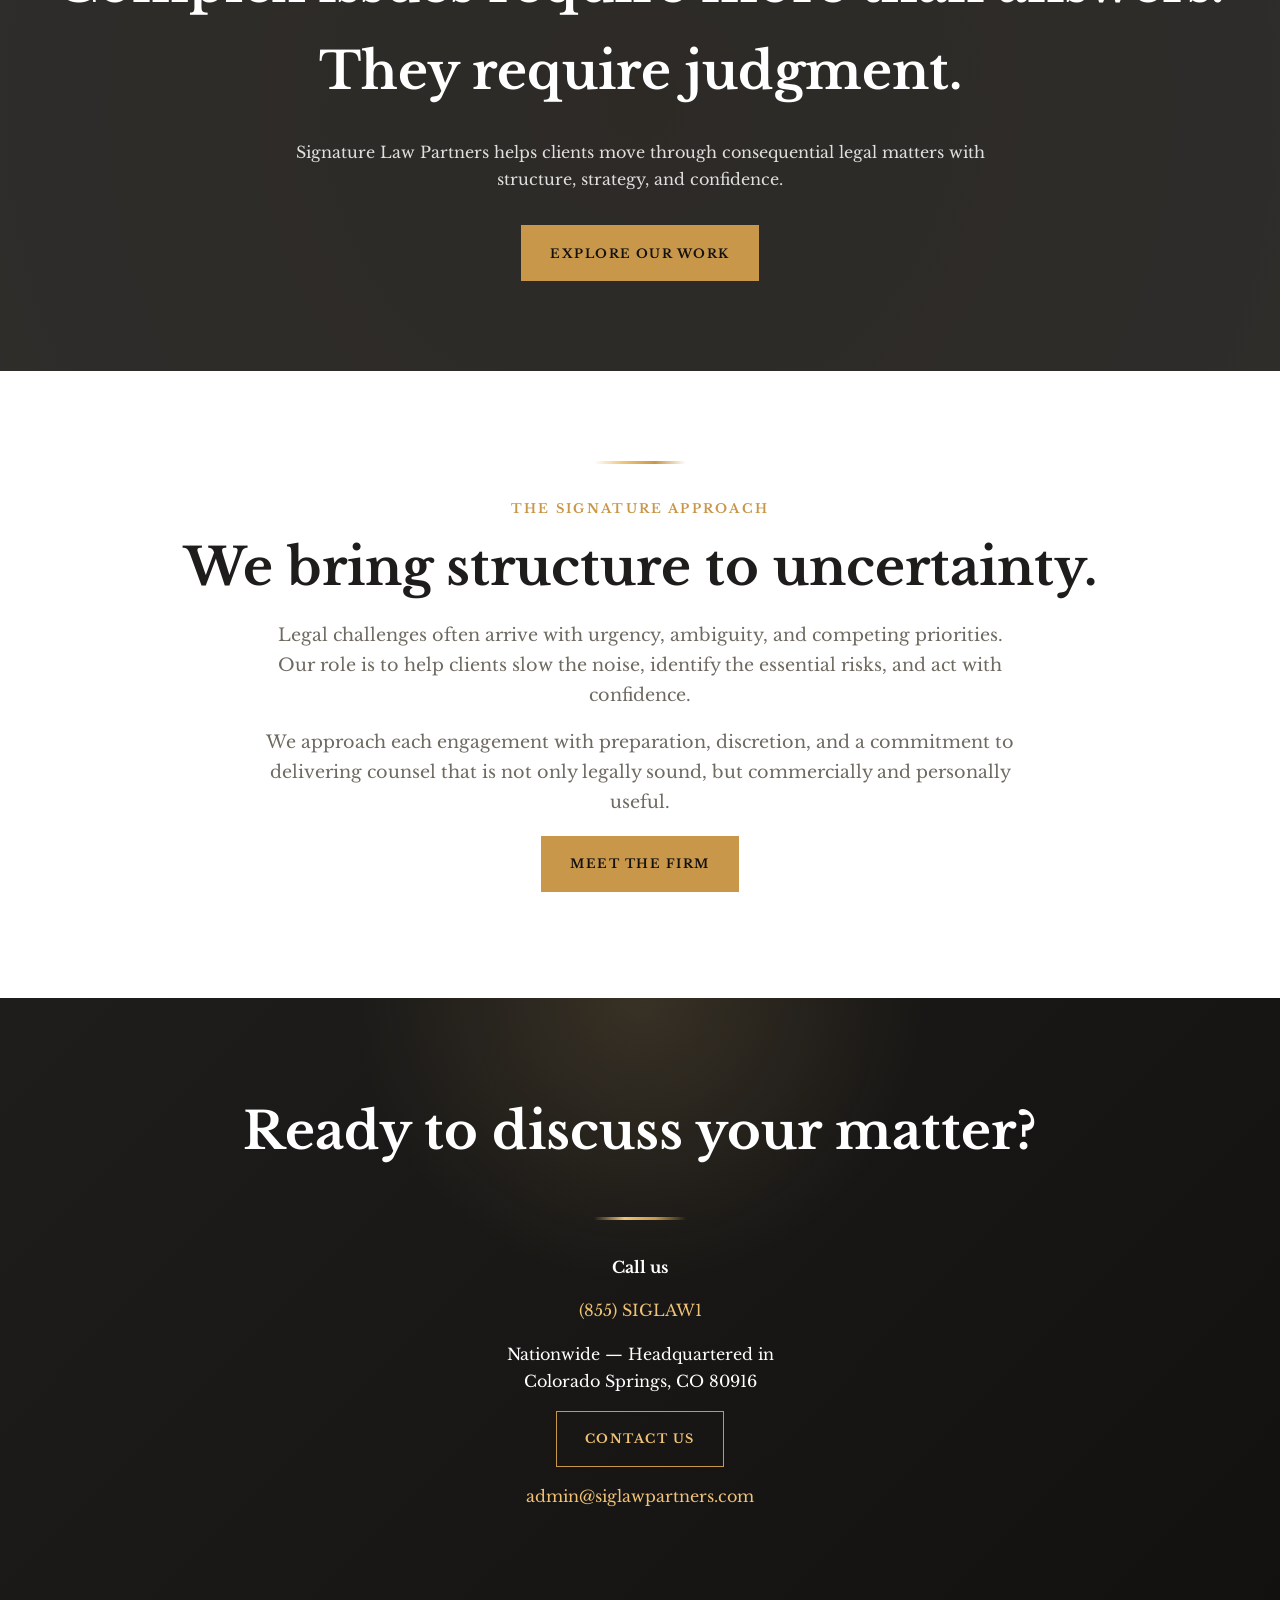
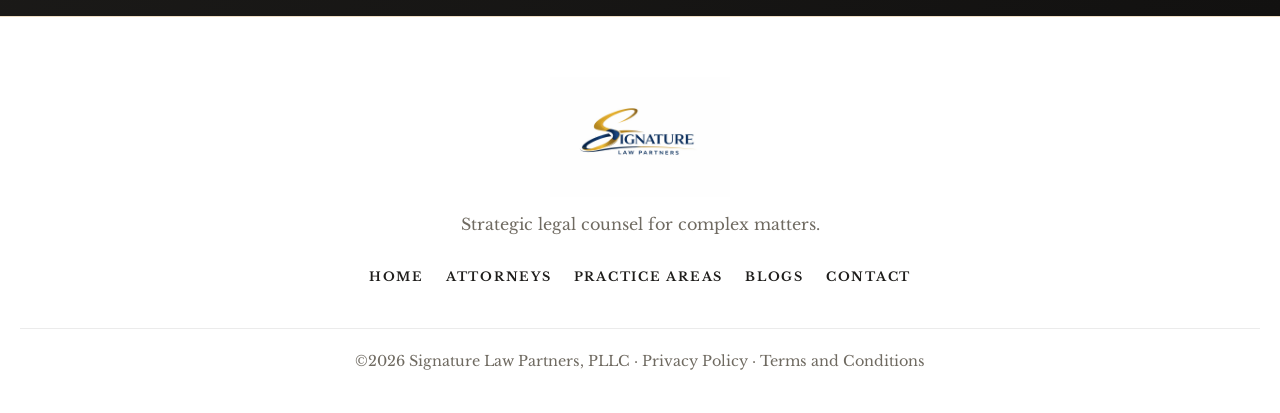
==== commit 38d75557: "Add firm licensed states beneath homepage banner" ====
--- a/index.html
+++ b/index.html
@@ -98,6 +98,13 @@
         </div>
     </section>
 
+    <section class="licensed-states" aria-label="States where the firm is licensed">
+        <div class="container">
+            <p class="licensed-states-label">Licensed in</p>
+            <p class="licensed-states-list">California <span aria-hidden="true">·</span> Connecticut <span aria-hidden="true">·</span> Massachusetts <span aria-hidden="true">·</span> New York <span aria-hidden="true">·</span> Illinois <span aria-hidden="true">·</span> Colorado <span aria-hidden="true">·</span> Texas <span aria-hidden="true">·</span> Arizona <span aria-hidden="true">·</span> Alabama</p>
+        </div>
+    </section>
+
     <section class="section section-white">
         <div class="container">
             <div class="page-section-content">
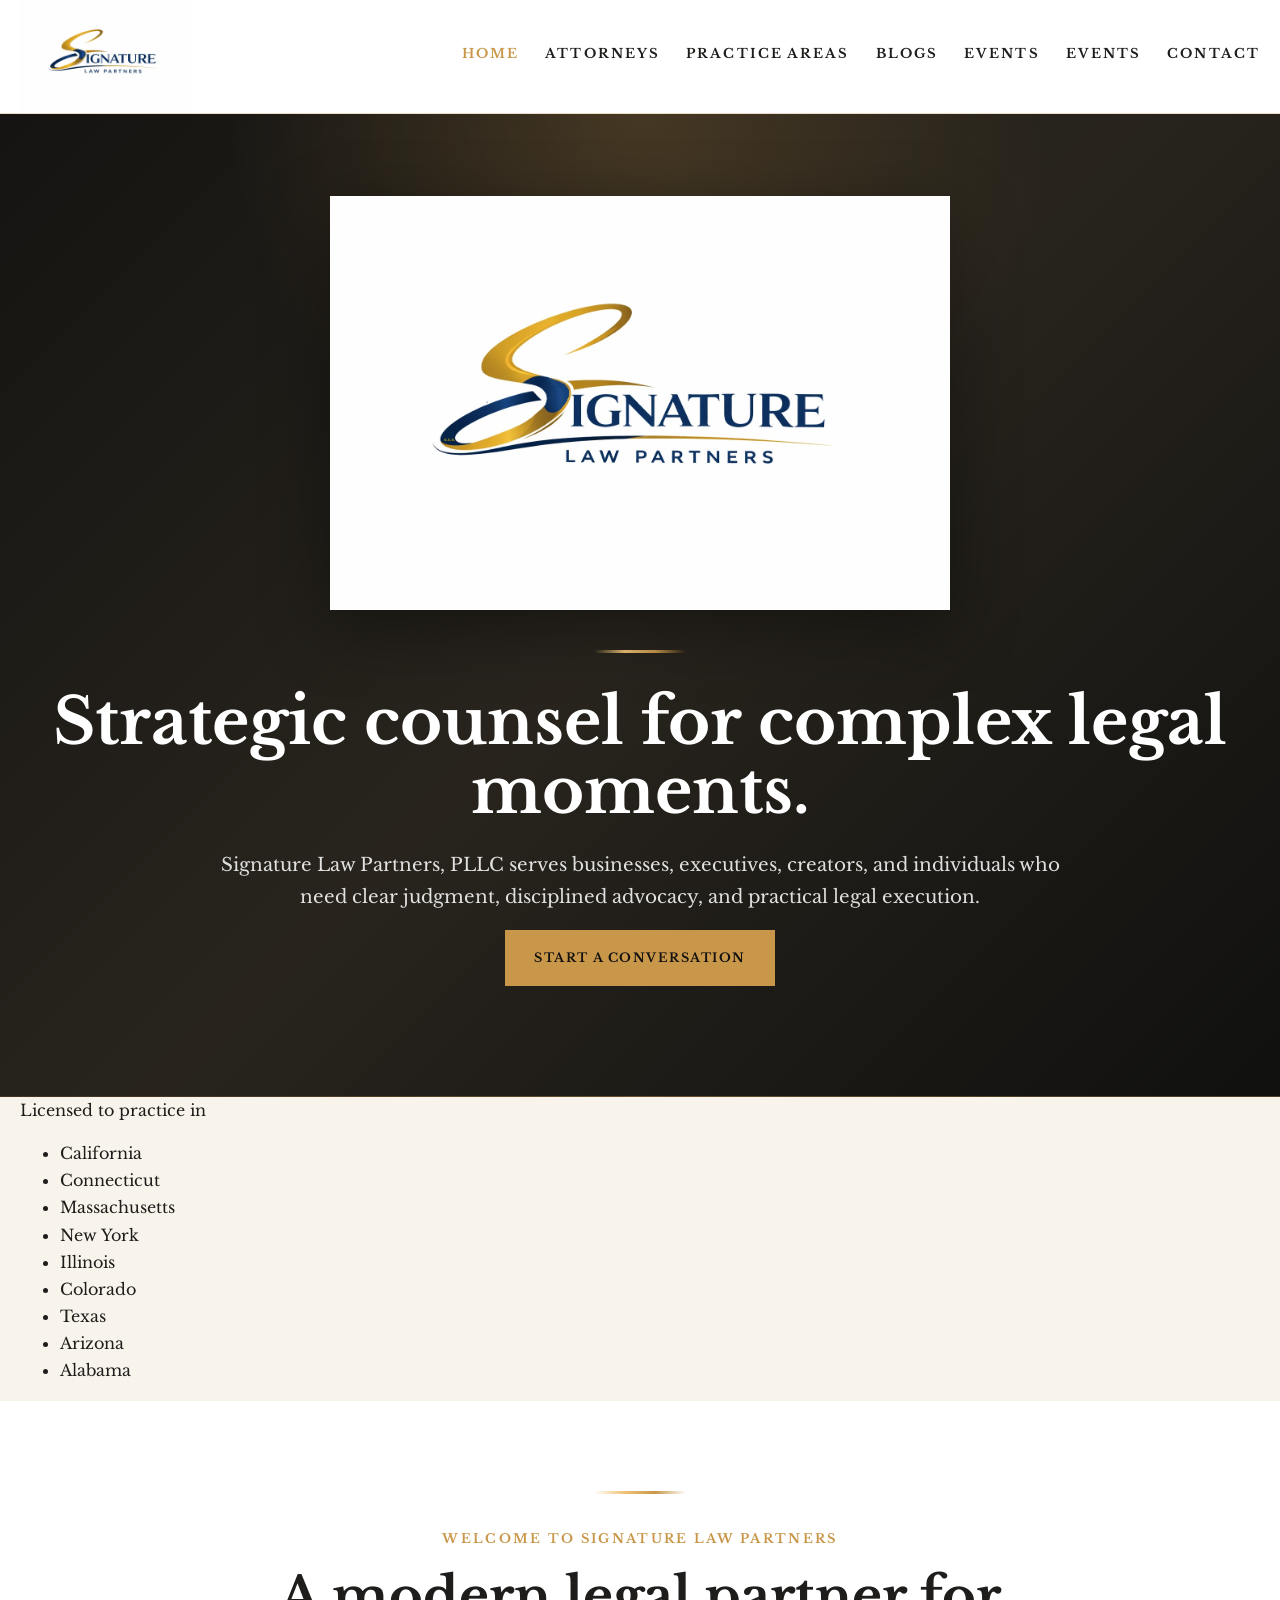
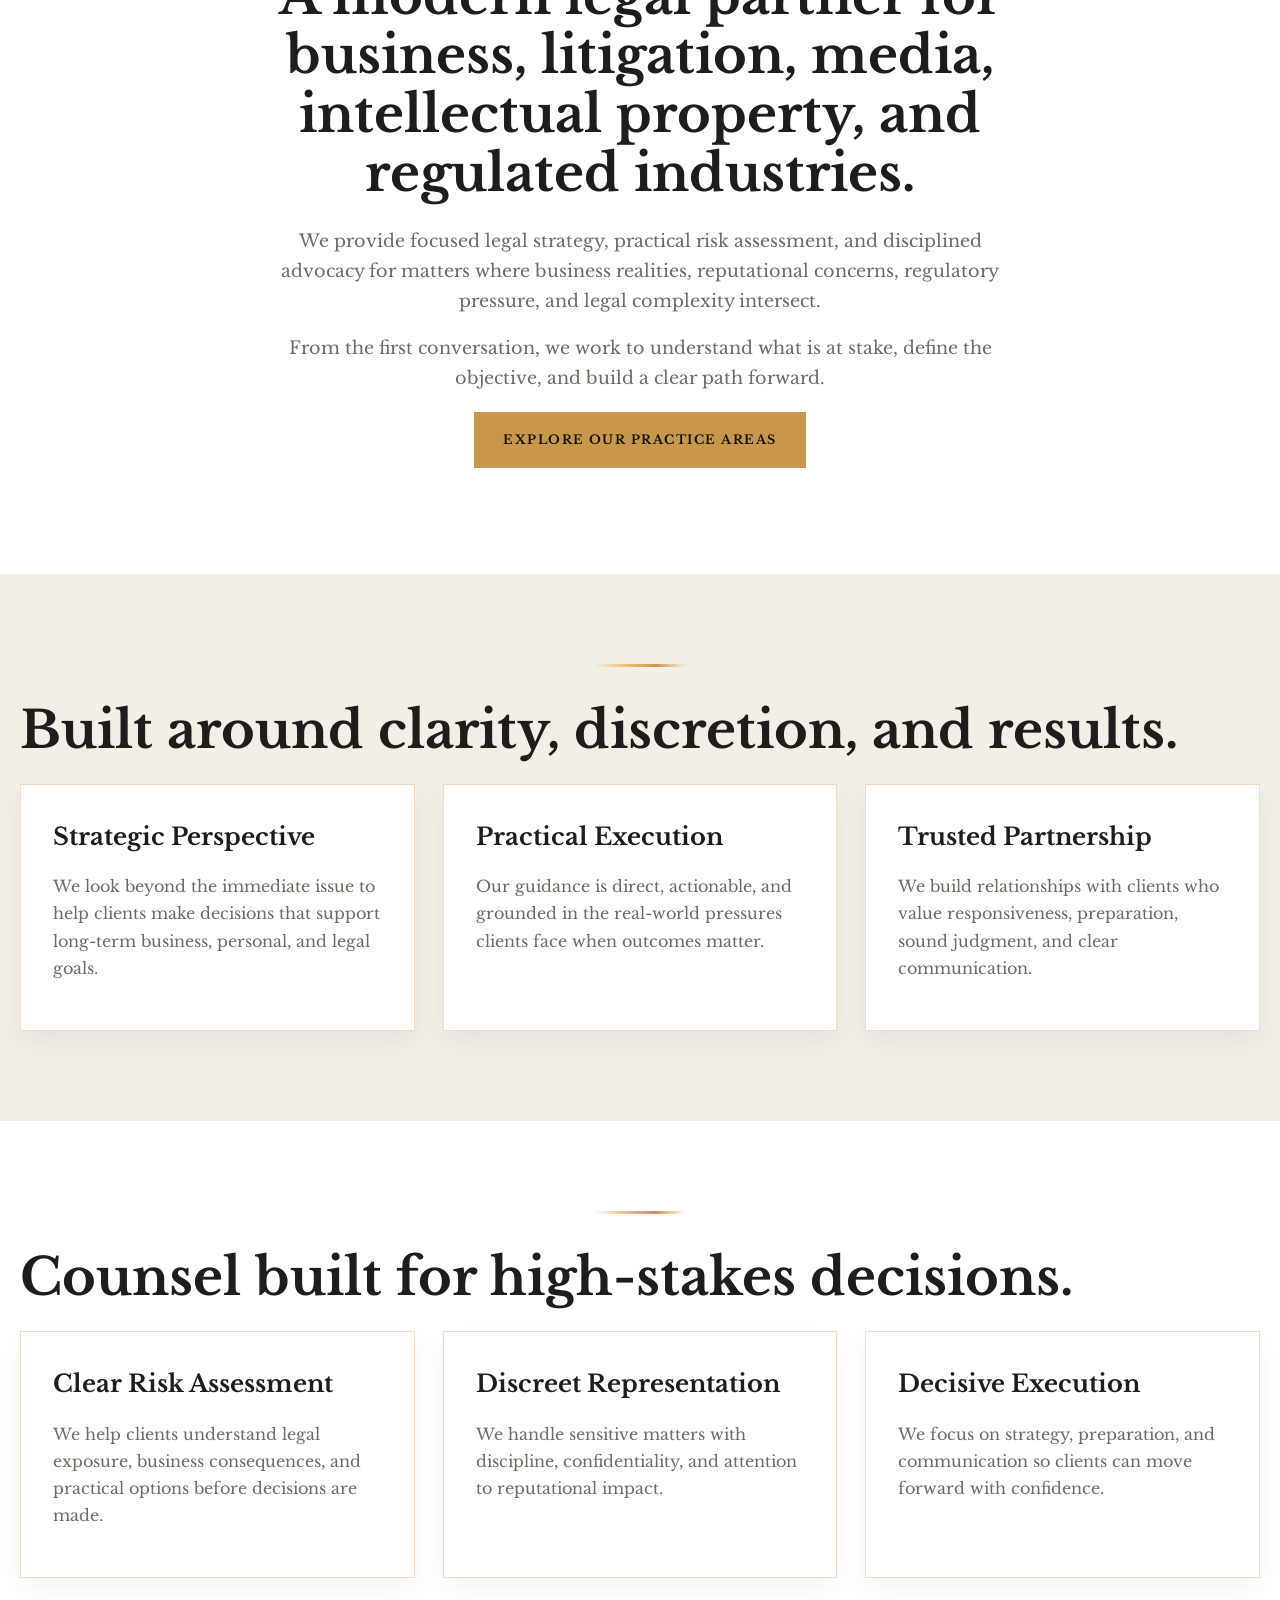
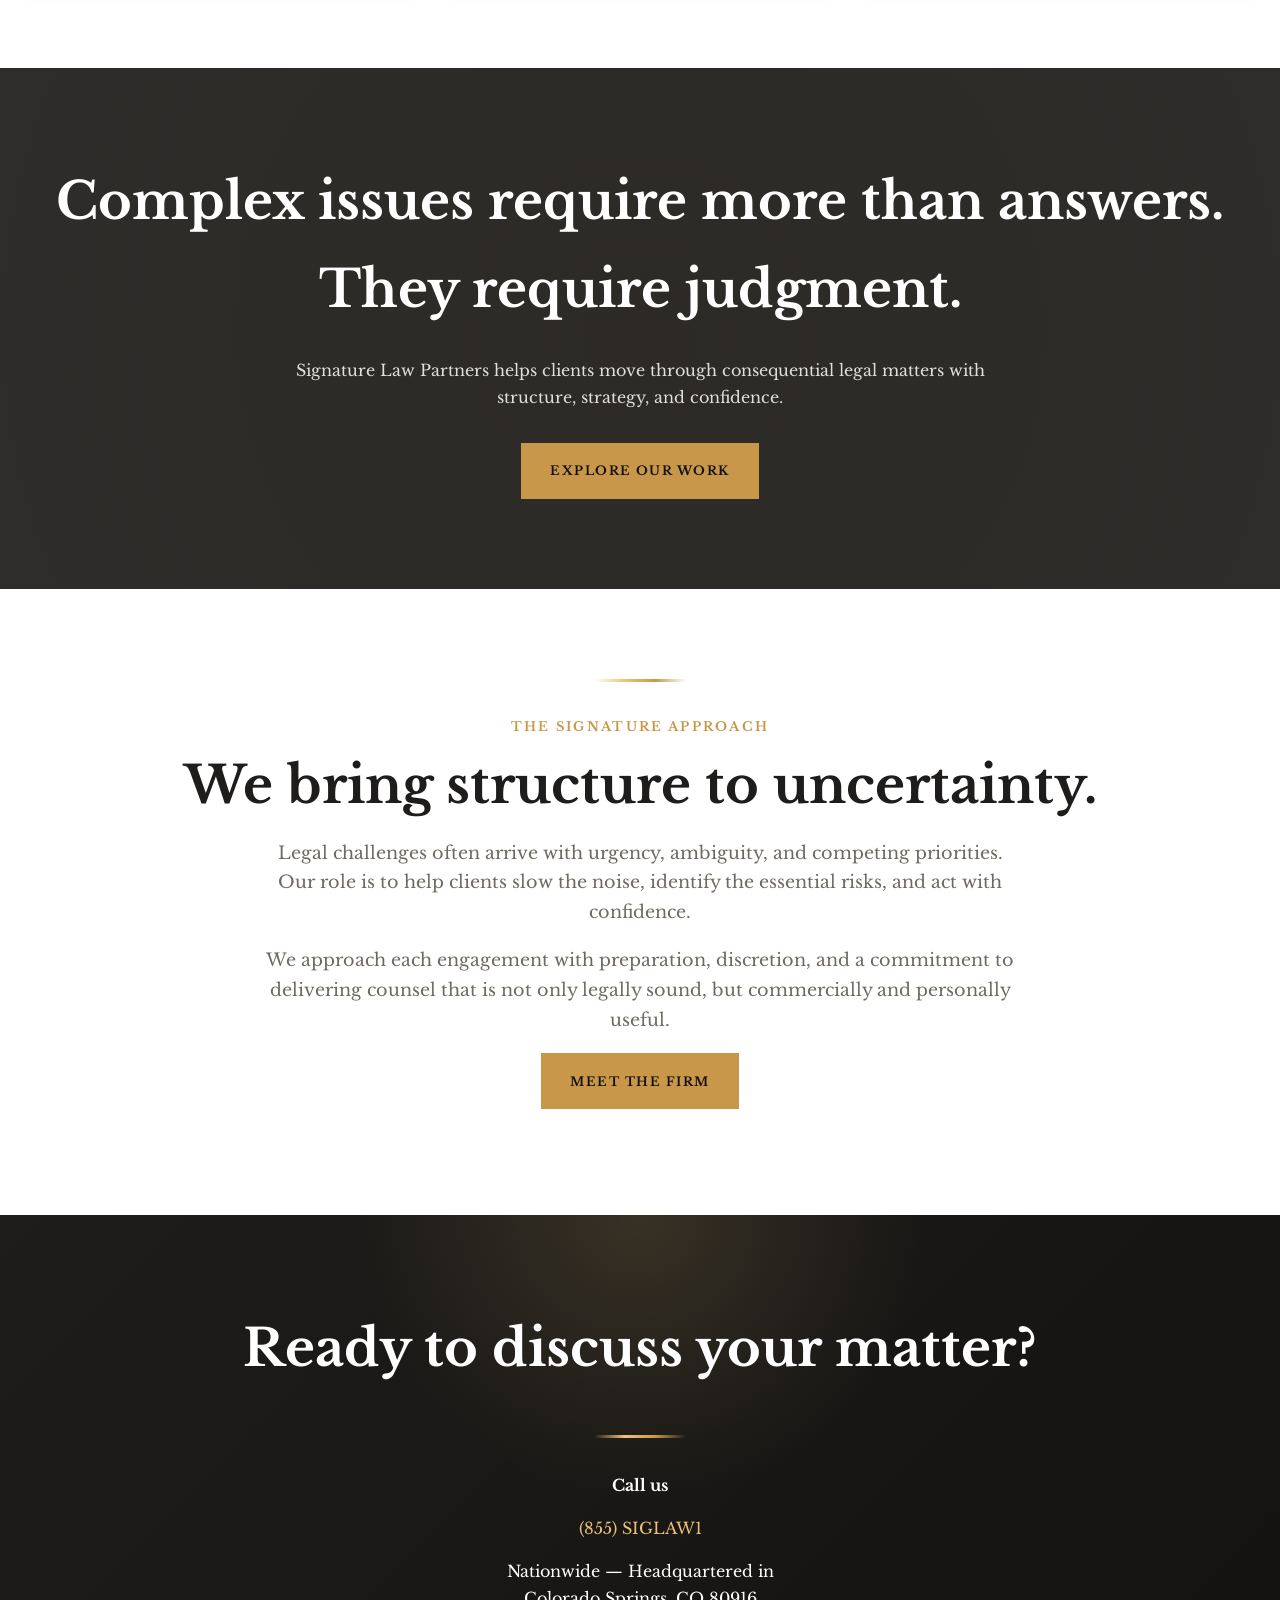
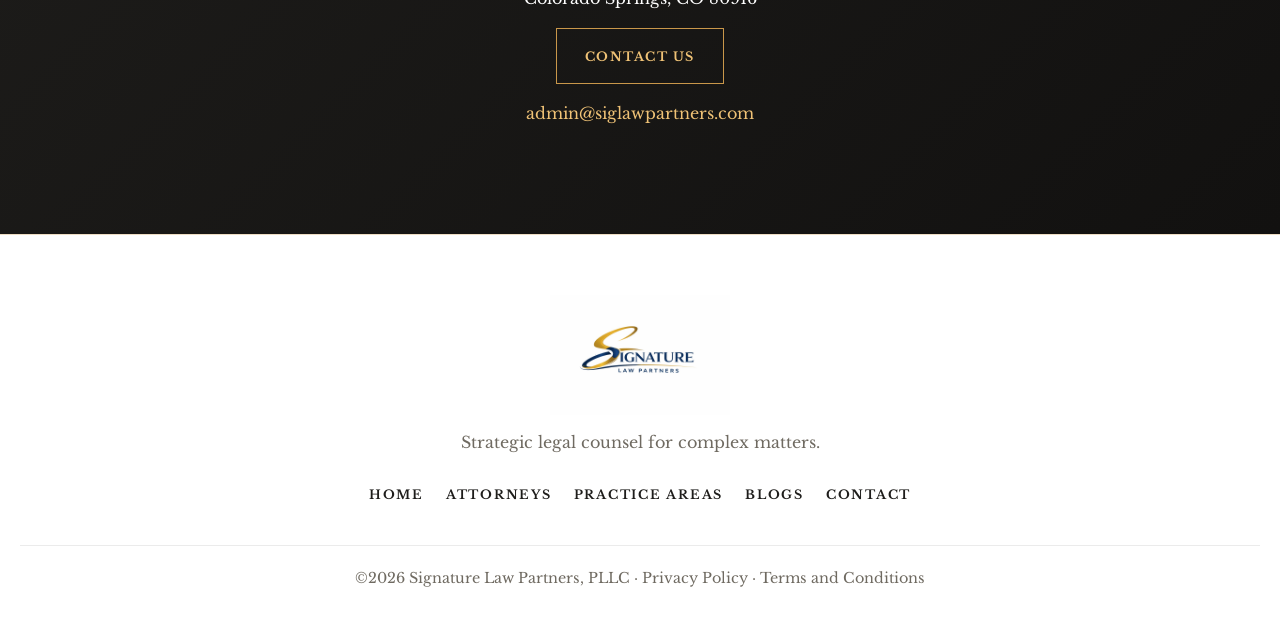
==== commit 2ace7d65: "Refine homepage licensed states layout" ====
--- a/index.html
+++ b/index.html
@@ -99,9 +99,19 @@
     </section>
 
     <section class="licensed-states" aria-label="States where the firm is licensed">
-        <div class="container">
-            <p class="licensed-states-label">Licensed in</p>
-            <p class="licensed-states-list">California <span aria-hidden="true">·</span> Connecticut <span aria-hidden="true">·</span> Massachusetts <span aria-hidden="true">·</span> New York <span aria-hidden="true">·</span> Illinois <span aria-hidden="true">·</span> Colorado <span aria-hidden="true">·</span> Texas <span aria-hidden="true">·</span> Arizona <span aria-hidden="true">·</span> Alabama</p>
+        <div class="container licensed-states-inner">
+            <p class="licensed-states-label">Licensed to practice in</p>
+            <ul class="licensed-states-list">
+                <li>California</li>
+                <li>Connecticut</li>
+                <li>Massachusetts</li>
+                <li>New York</li>
+                <li>Illinois</li>
+                <li>Colorado</li>
+                <li>Texas</li>
+                <li>Arizona</li>
+                <li>Alabama</li>
+            </ul>
         </div>
     </section>
 
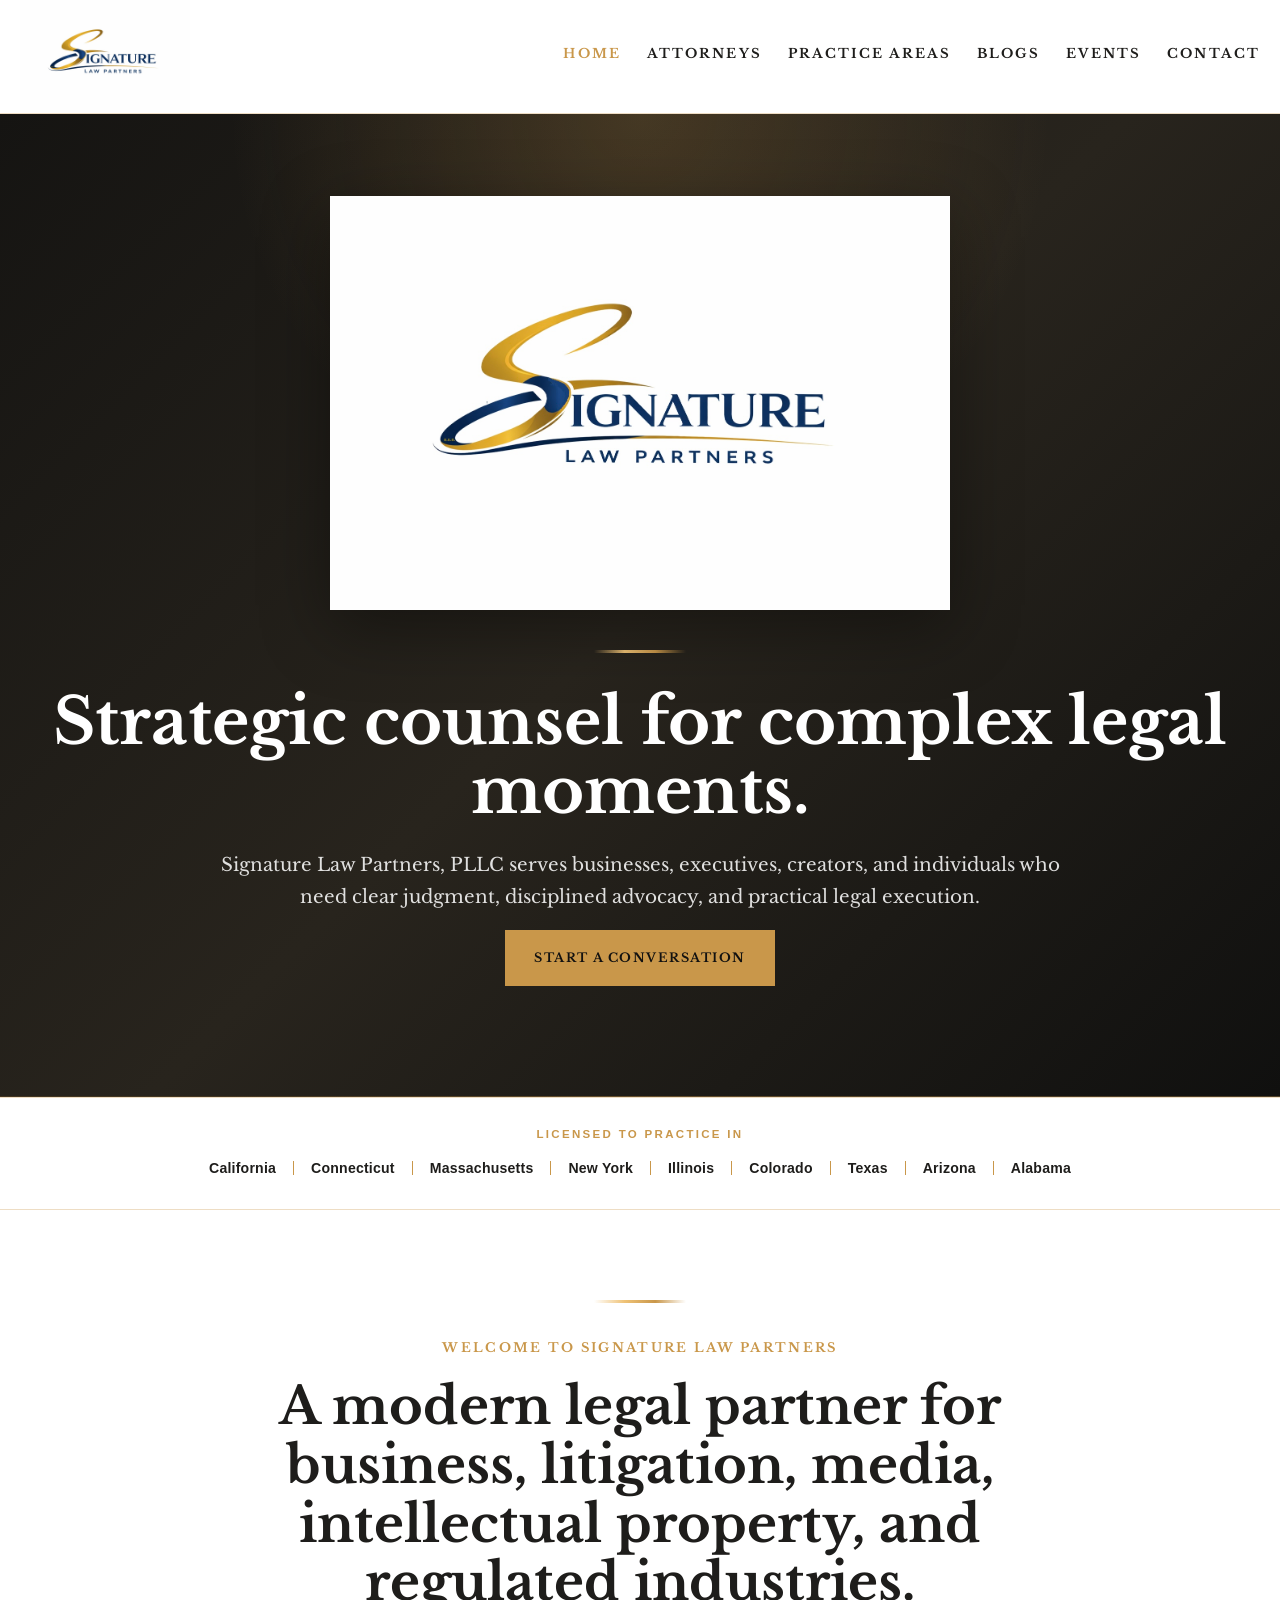
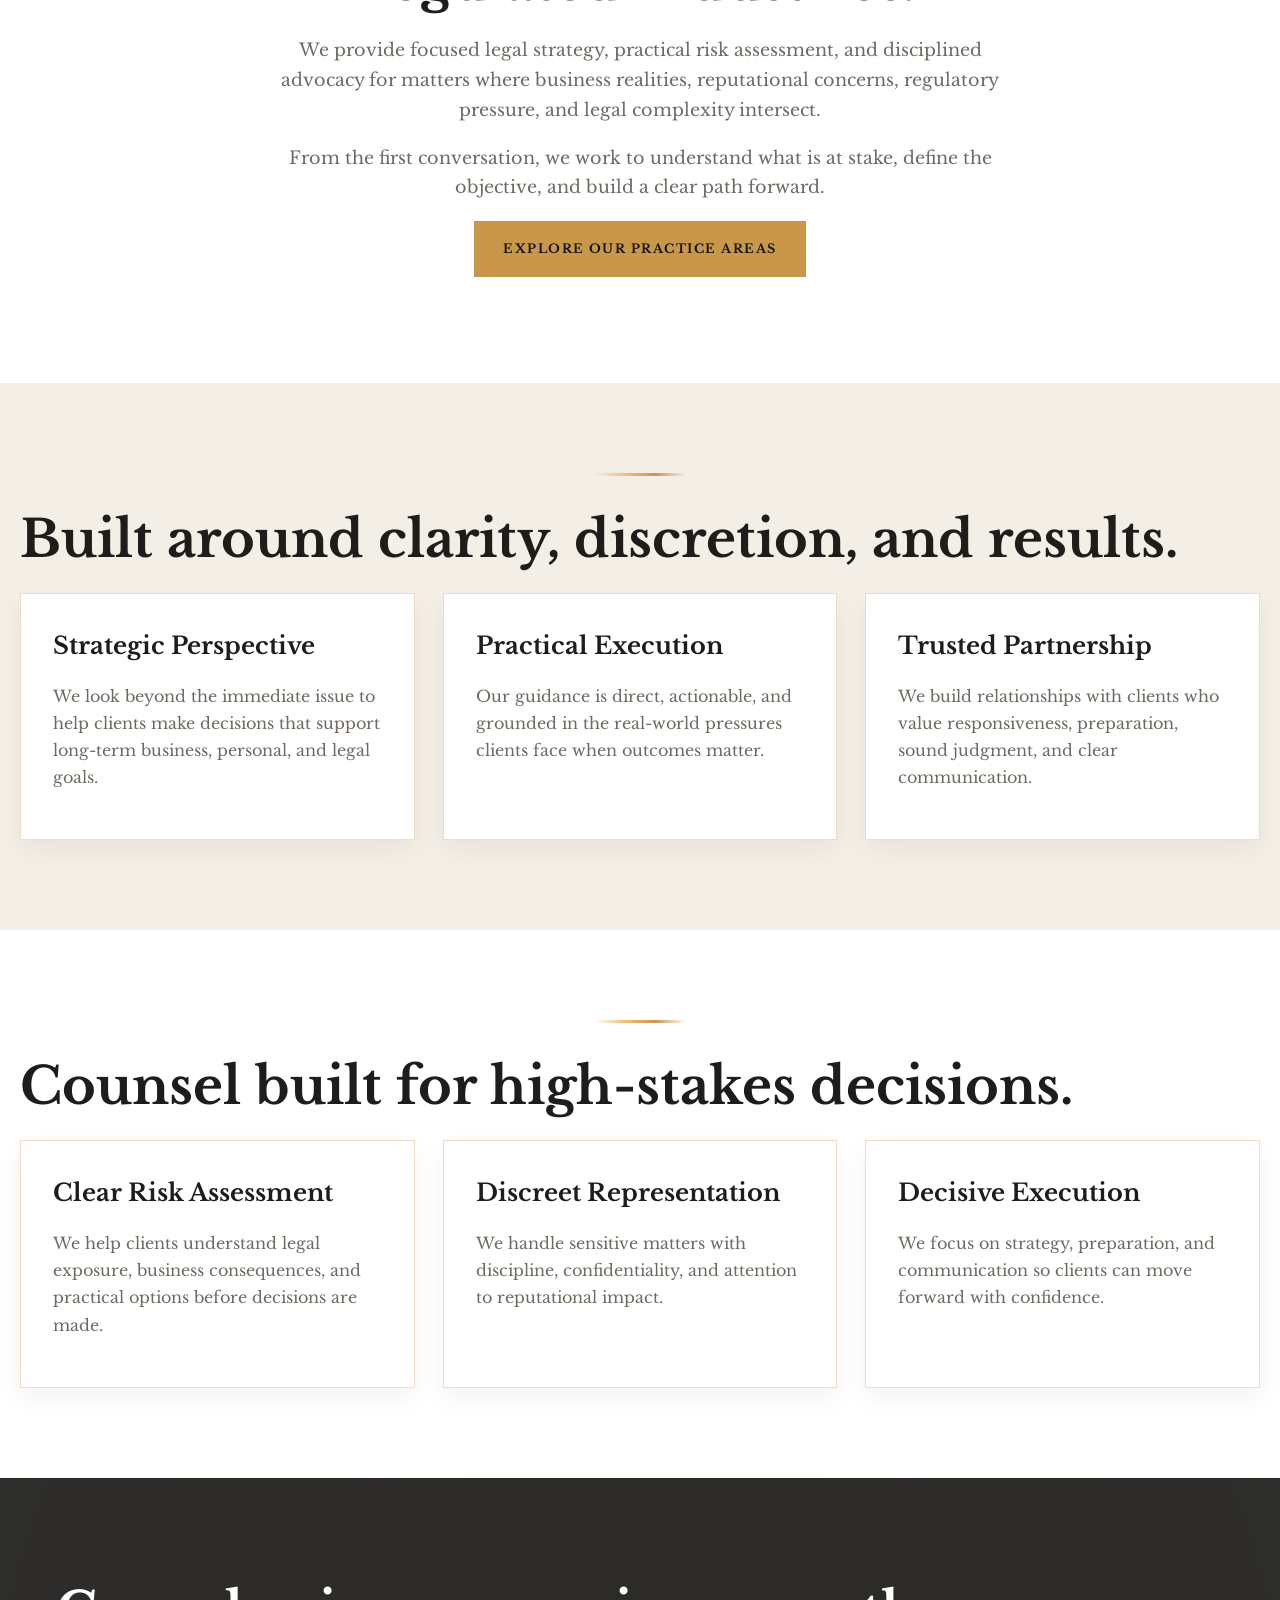
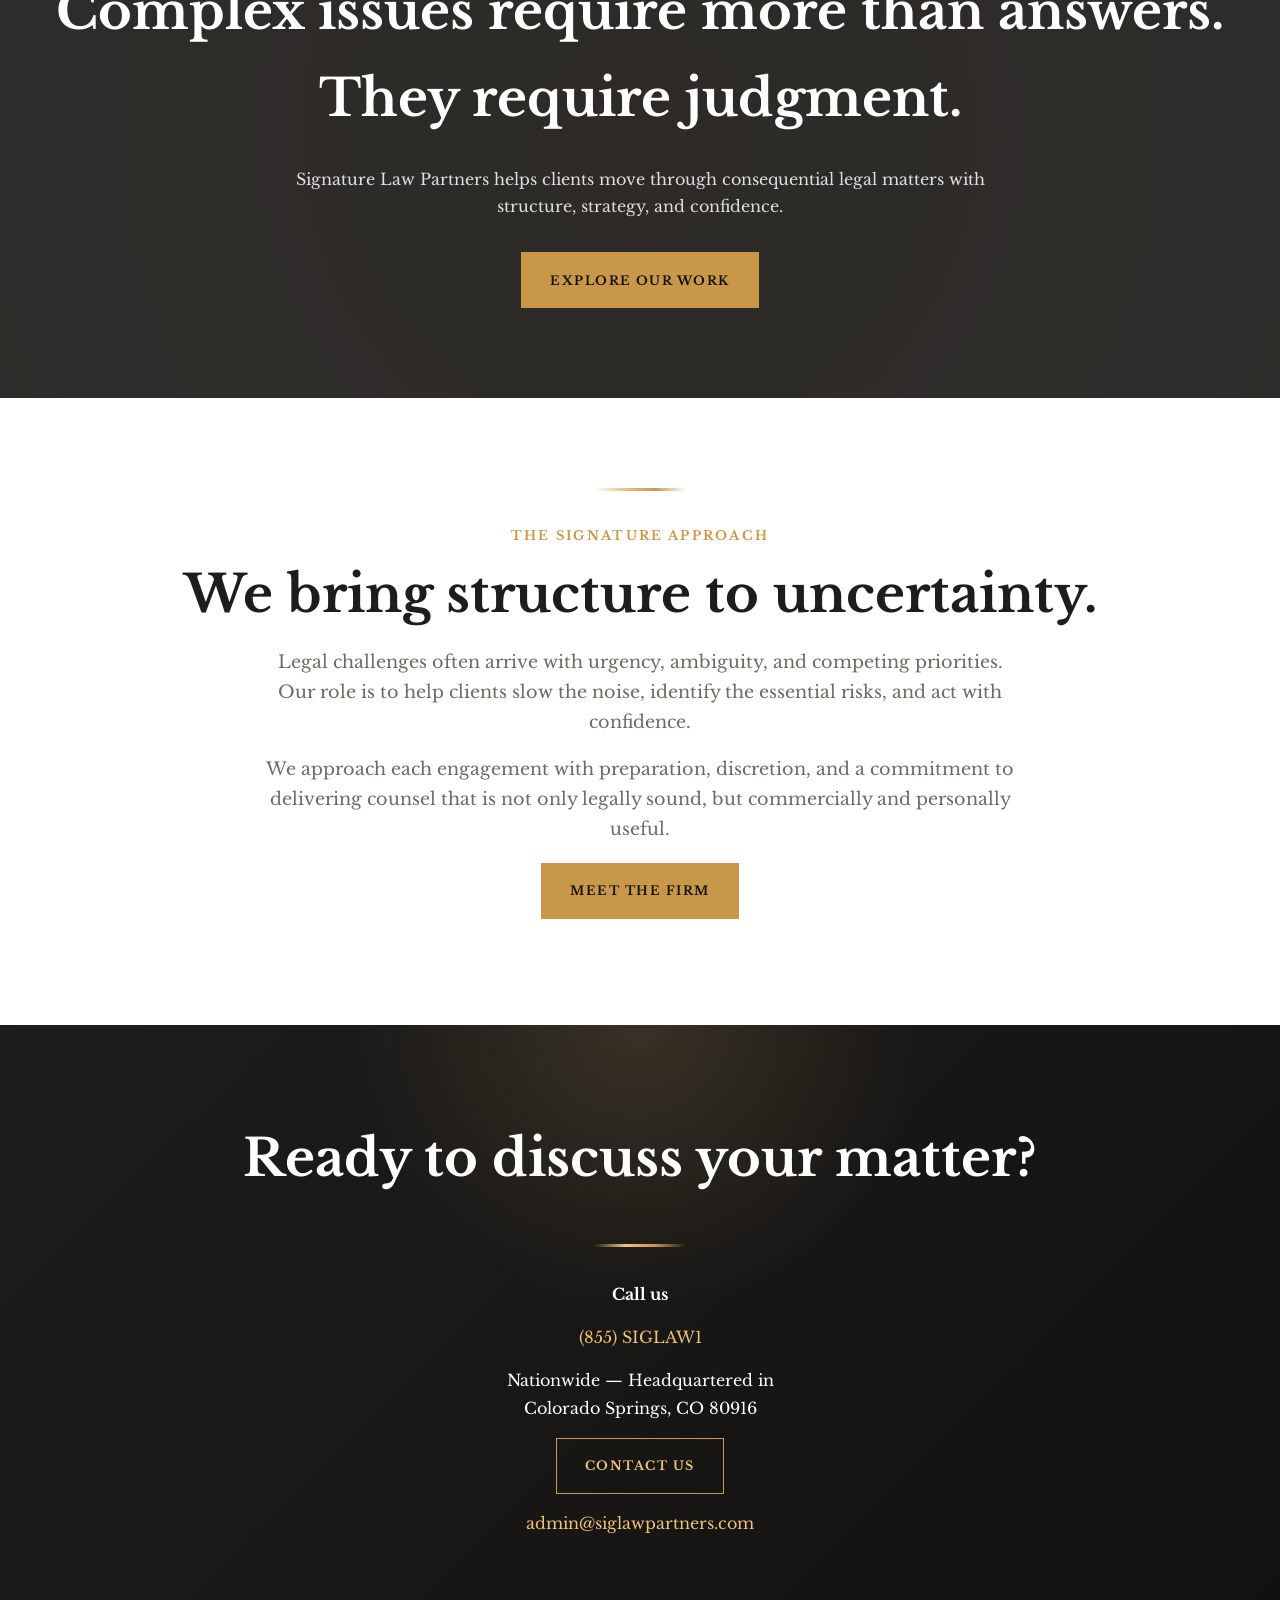
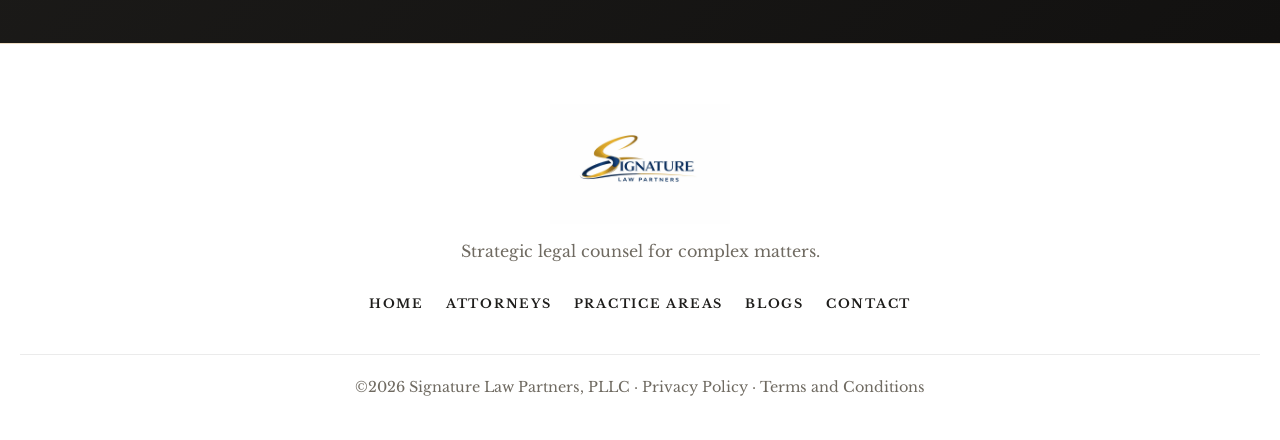
==== commit bb661919: "Standardize primary navigation Events link" ====
--- a/index.html
+++ b/index.html
@@ -61,7 +61,6 @@
             <a href="practice-areas.html">Practice Areas</a>
             <a href="blogs.html">Blogs</a>
             <a href="events.html">Events</a>
-            <a href="events.html">Events</a>
             <a href="contact.html">Contact</a>
         </nav>
     </div>
--- a/style.css
+++ b/style.css
@@ -893,3 +893,77 @@
         width: 100%;
     }
 }
+
+
+/* Homepage licensed states band */
+.licensed-states {
+    background: #fff;
+    border-top: 1px solid var(--signature-border);
+    border-bottom: 1px solid var(--signature-border);
+    padding: 28px 0 30px;
+    text-align: center;
+}
+
+.licensed-states-inner {
+    max-width: 1060px;
+}
+
+.licensed-states-label {
+    color: var(--signature-gold);
+    font-family: Arial, sans-serif;
+    font-size: .72rem;
+    font-weight: 700;
+    letter-spacing: .2em;
+    line-height: 1.4;
+    margin: 0 0 16px;
+    text-transform: uppercase;
+}
+
+.licensed-states-list {
+    display: flex;
+    flex-wrap: wrap;
+    justify-content: center;
+    align-items: center;
+    gap: 10px 0;
+    list-style: none;
+    margin: 0;
+    padding: 0;
+}
+
+.licensed-states-list li {
+    color: var(--signature-charcoal);
+    font-family: Arial, sans-serif;
+    font-size: .88rem;
+    font-weight: 600;
+    letter-spacing: .015em;
+    line-height: 1.5;
+    white-space: nowrap;
+}
+
+.licensed-states-list li + li::before {
+    content: "";
+    display: inline-block;
+    width: 1px;
+    height: 14px;
+    margin: 0 17px;
+    vertical-align: -2px;
+    background: var(--signature-gold);
+}
+
+@media (max-width: 600px) {
+    .licensed-states {
+        padding: 24px 0;
+    }
+
+    .licensed-states-list {
+        gap: 12px 0;
+    }
+
+    .licensed-states-list li {
+        font-size: .8rem;
+    }
+
+    .licensed-states-list li + li::before {
+        margin: 0 10px;
+    }
+}
